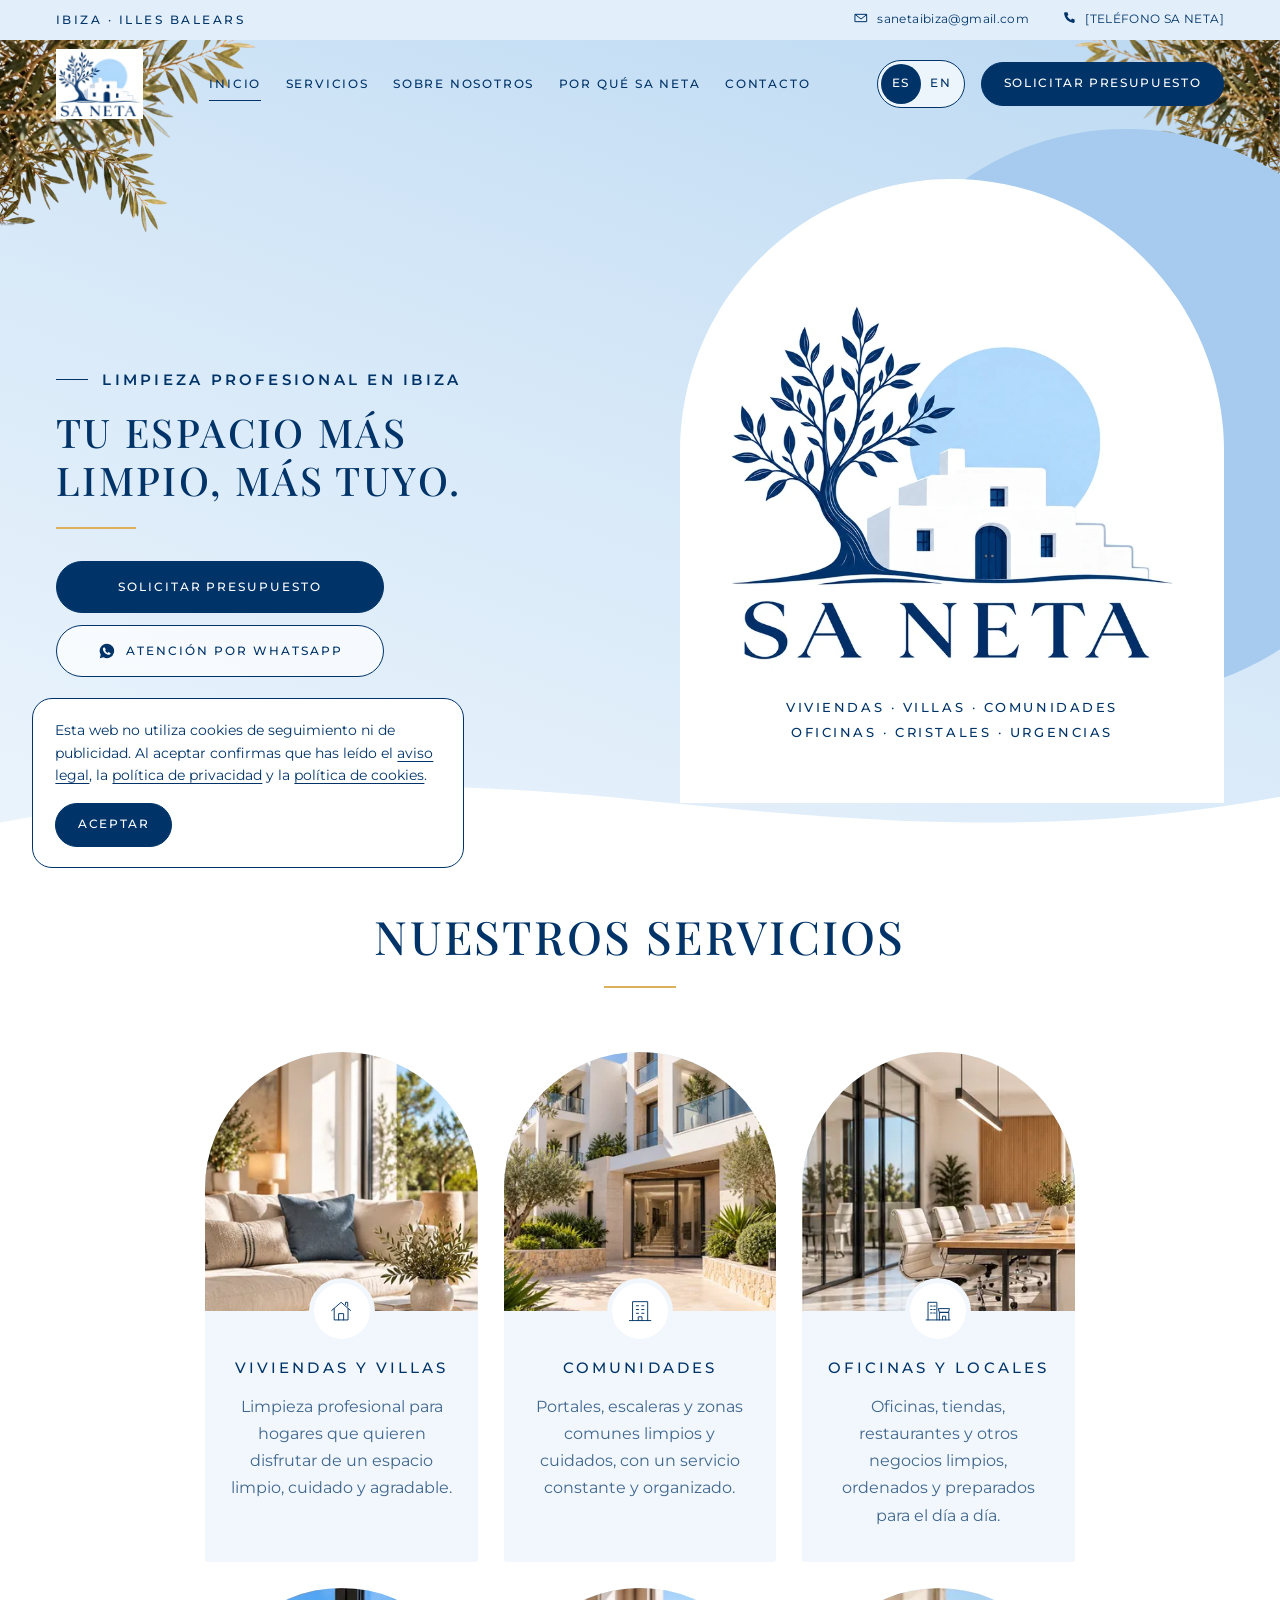
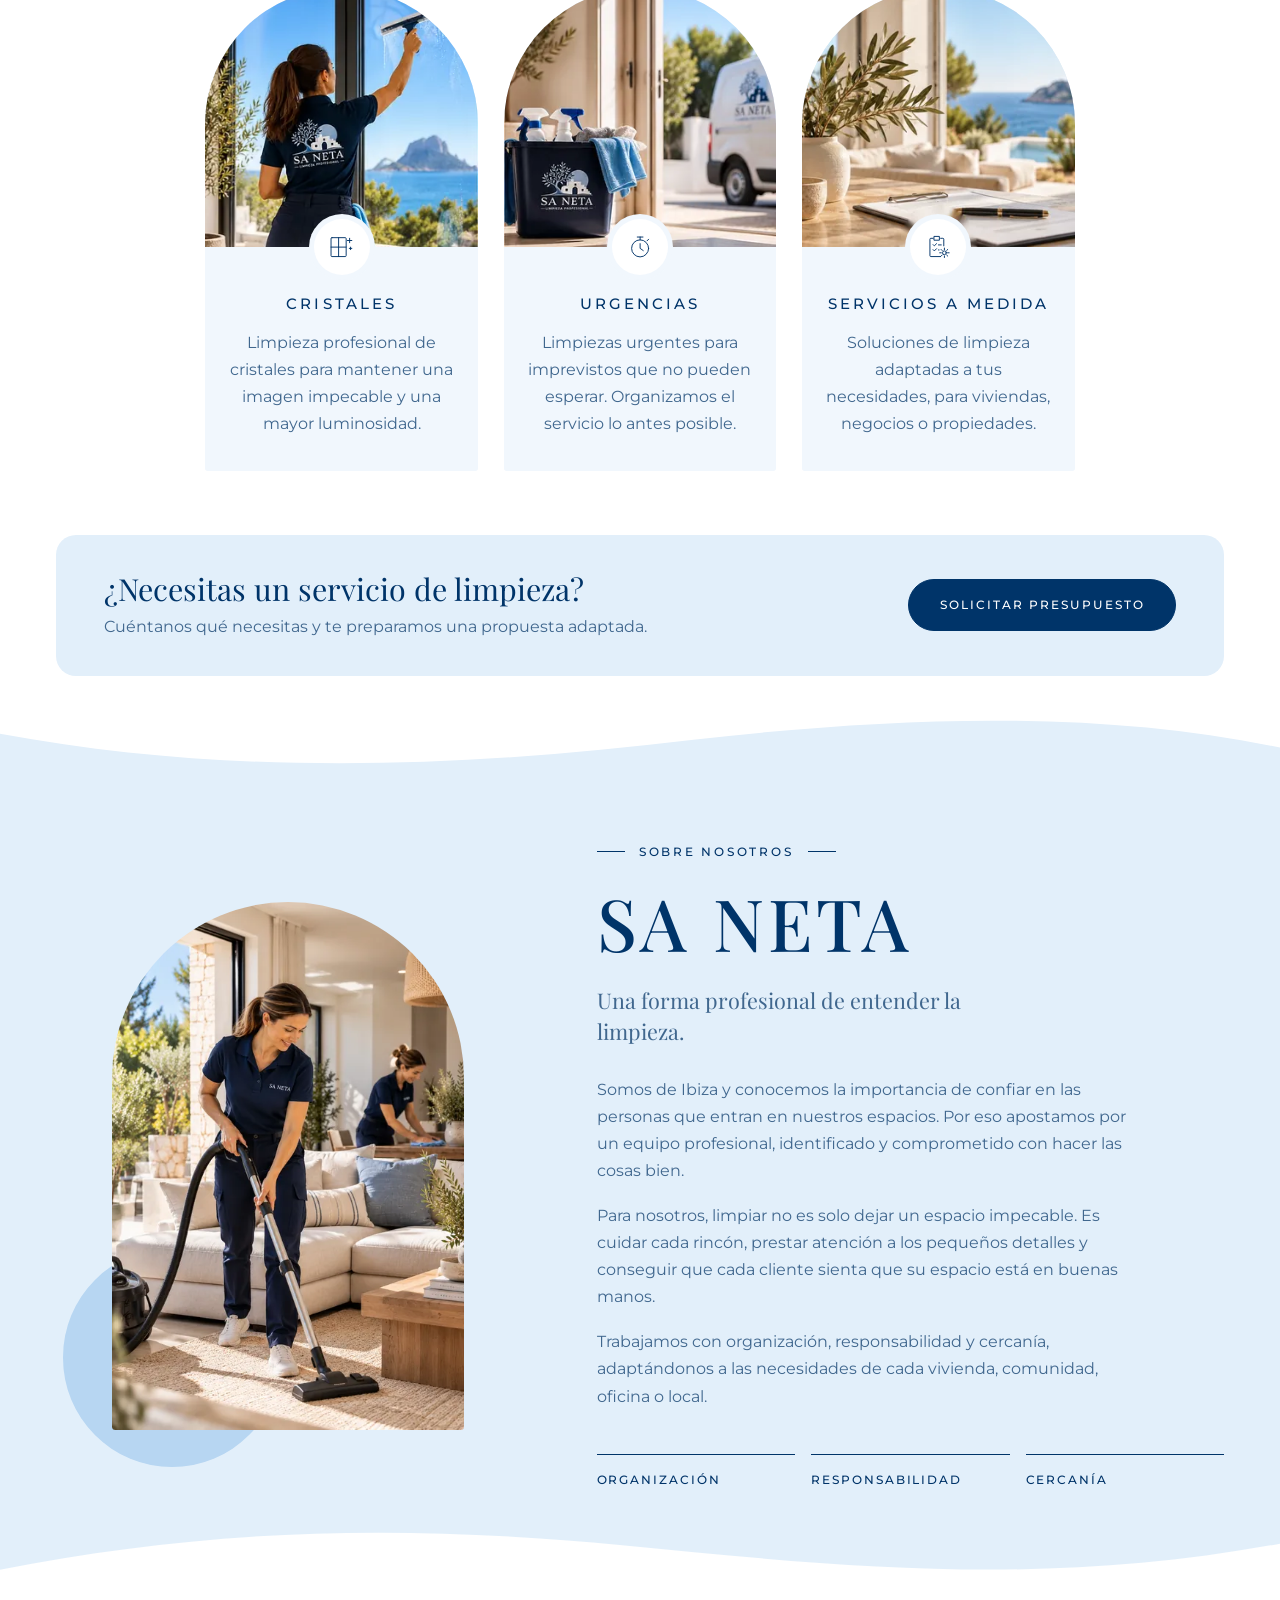
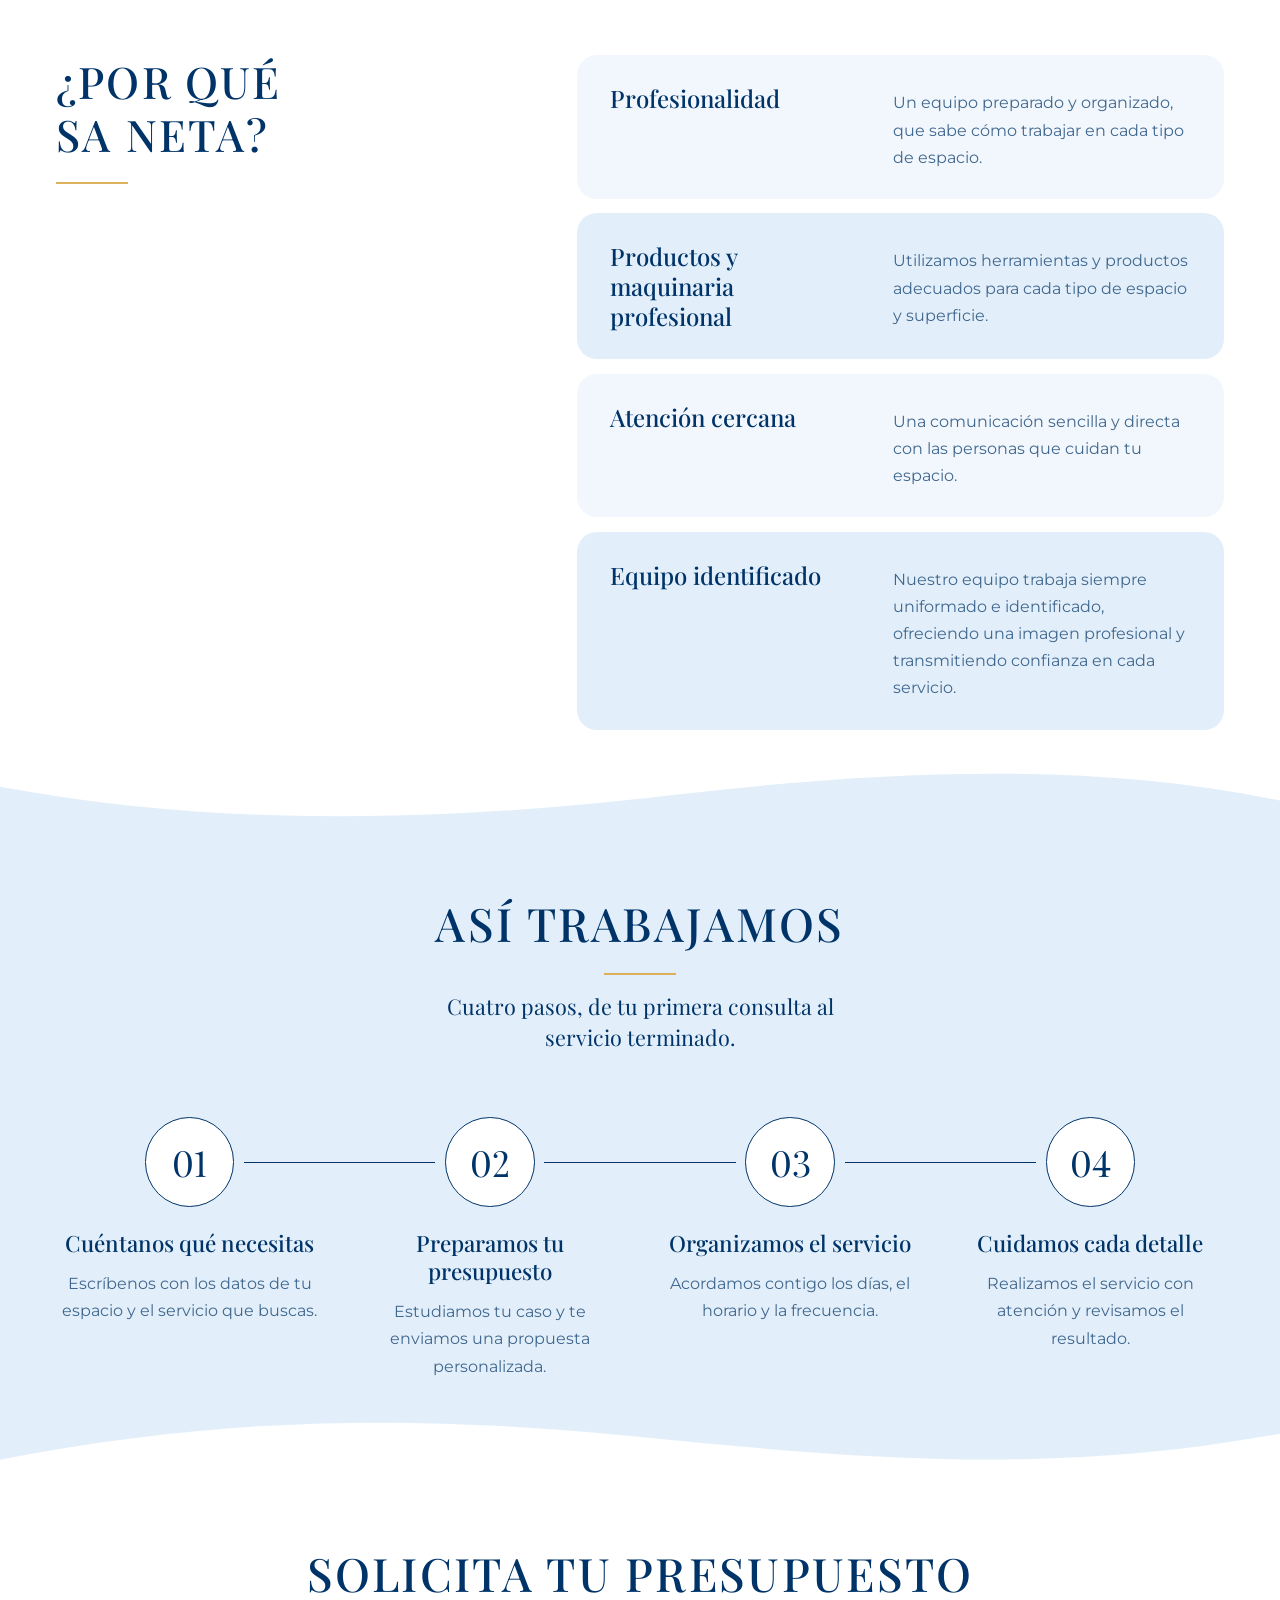
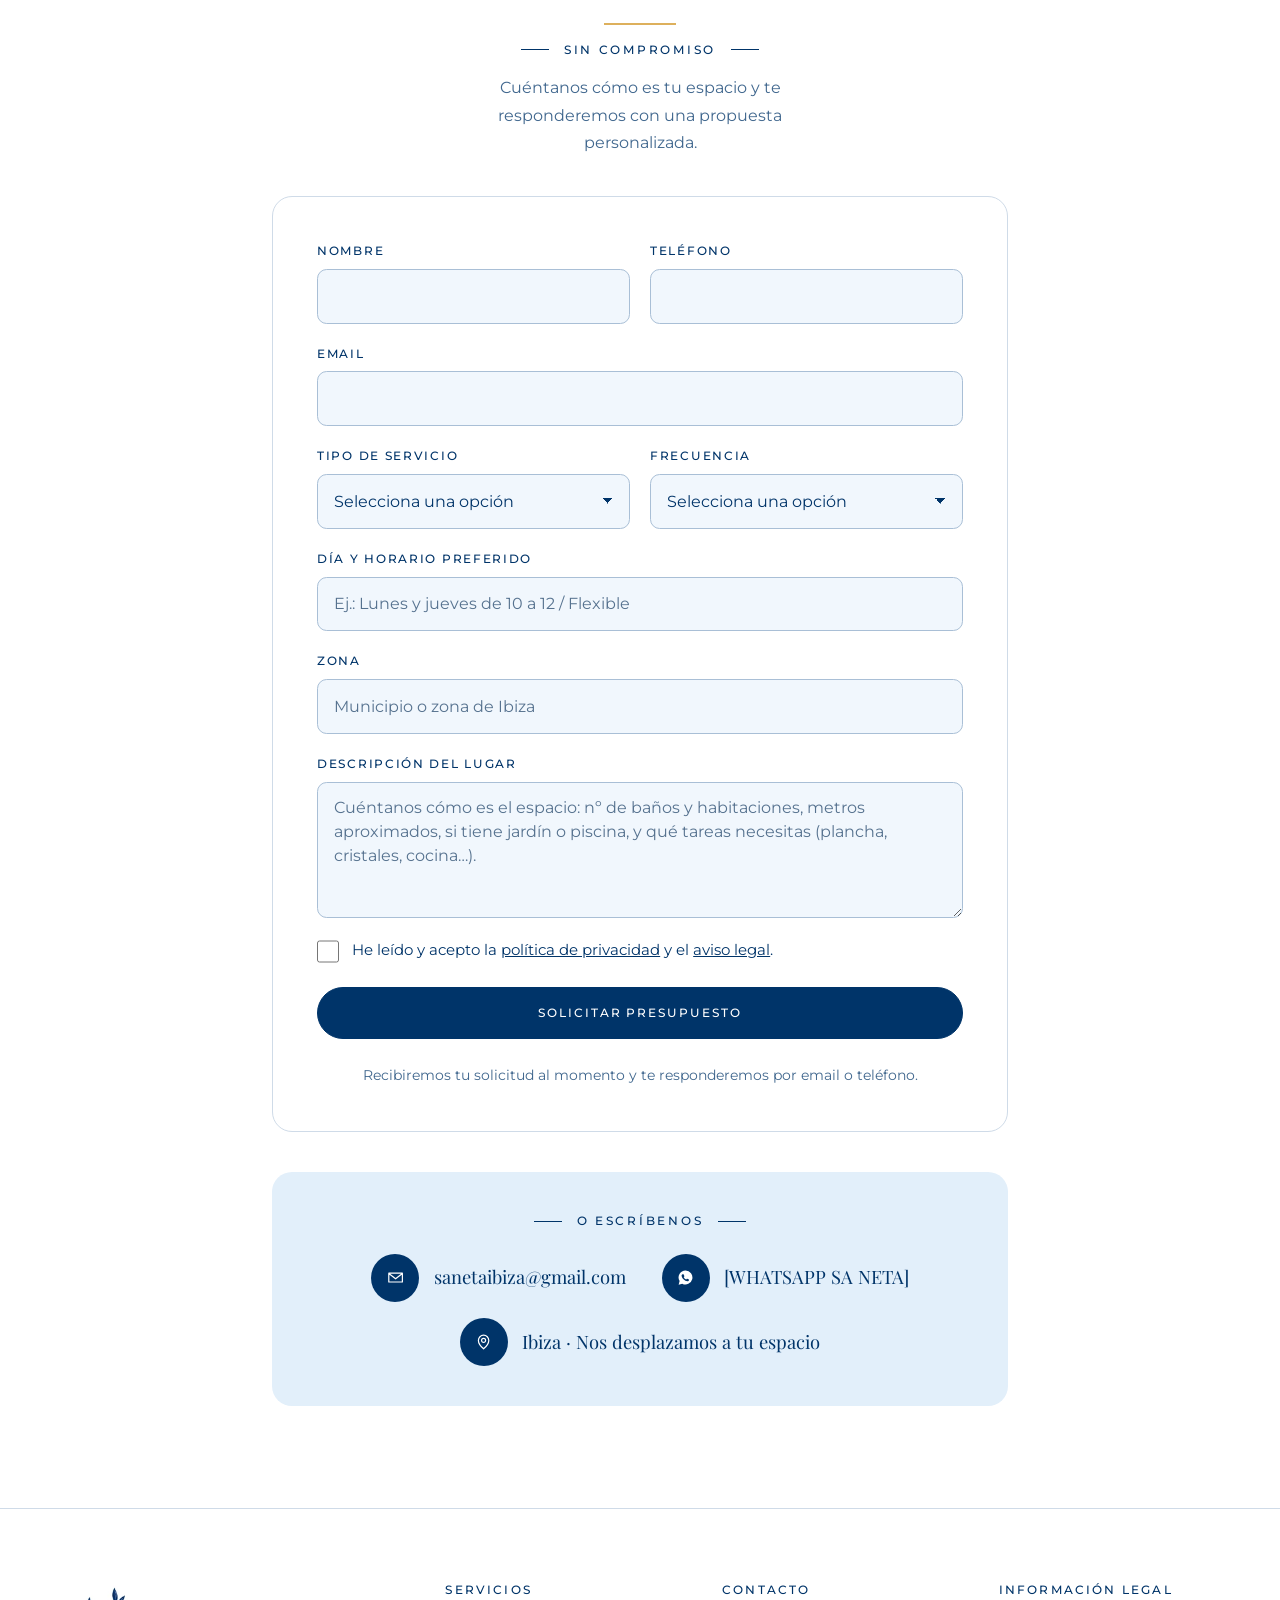
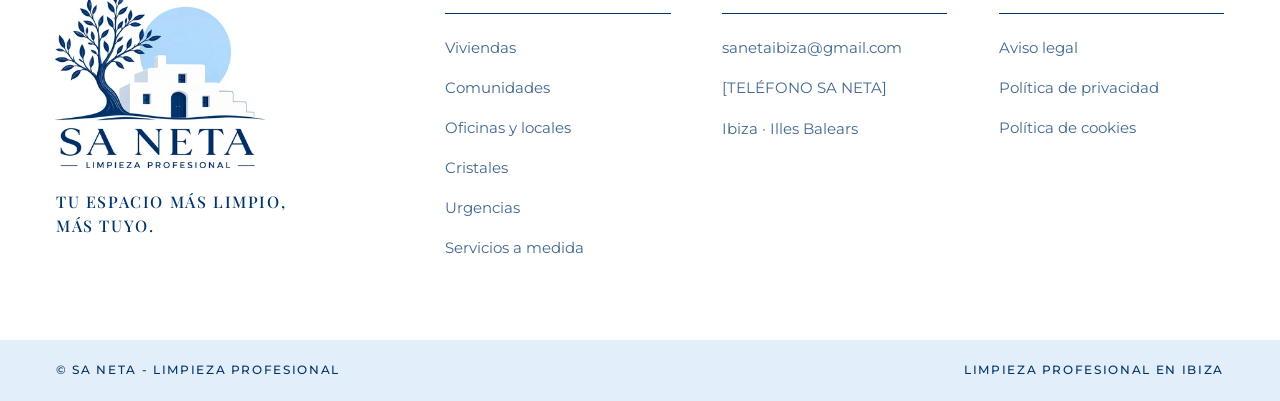
==== index.html @ 09ef23b4 "Add files via upload" ====
<!DOCTYPE html>
<html lang="es">
<head>
  <meta charset="utf-8">
  <meta name="viewport" content="width=device-width, initial-scale=1, viewport-fit=cover">

  <title>Limpieza profesional en Ibiza | SA NETA</title>
  <meta name="description" content="Empresa de limpieza profesional en Ibiza: viviendas, comunidades, oficinas, locales, cristales y limpiezas urgentes. Solicita tu presupuesto sin compromiso.">
  <meta name="theme-color" content="#ffffff">
  <meta name="geo.region" content="ES-IB">
  <meta name="geo.placename" content="Ibiza">

  <!-- DIRECCIÓN DE LA WEB: ahora es la provisional de GitHub. Al pasar a un dominio propio, sustituirla (sin barra final)
       aquí, en js/config.js (SITE_URL), en robots.txt y en sitemap.xml. -->
  <link rel="canonical" href="https://sanetaibiza.github.io/saneta/">
  <!-- Versiones por idioma (la inglesa está en la carpeta en/) -->
  <link rel="alternate" hreflang="es" href="https://sanetaibiza.github.io/saneta/">
  <link rel="alternate" hreflang="en" href="https://sanetaibiza.github.io/saneta/en/">
  <link rel="alternate" hreflang="x-default" href="https://sanetaibiza.github.io/saneta/">

  <!-- Open Graph (WhatsApp, Facebook, Instagram, LinkedIn…) -->
  <meta property="og:type" content="website">
  <meta property="og:locale" content="es_ES">
  <meta property="og:locale:alternate" content="en_GB">
  <meta property="og:site_name" content="SA NETA">
  <meta property="og:title" content="Limpieza profesional en Ibiza | SA NETA">
  <meta property="og:description" content="Limpieza de viviendas, comunidades, oficinas, locales y cristales en Ibiza, y limpiezas urgentes. Solicita tu presupuesto sin compromiso.">
  <meta property="og:url" content="https://sanetaibiza.github.io/saneta/">
  <meta property="og:image" content="https://sanetaibiza.github.io/saneta/assets/og-image.jpg">
  <meta property="og:image:width" content="1200">
  <meta property="og:image:height" content="630">
  <meta property="og:image:alt" content="Logo de SA NETA, limpieza profesional en Ibiza: casa ibicenca blanca, olivo y sol azul claro">

  <!-- Twitter / X -->
  <meta name="twitter:card" content="summary_large_image">
  <meta name="twitter:title" content="Limpieza profesional en Ibiza | SA NETA">
  <meta name="twitter:description" content="Limpieza de viviendas, comunidades, oficinas, locales y cristales en Ibiza, y limpiezas urgentes. Solicita tu presupuesto sin compromiso.">
  <meta name="twitter:image" content="https://sanetaibiza.github.io/saneta/assets/og-image.jpg">

  <!-- Favicon (derivado del logo oficial) -->
  <link rel="icon" href="favicon.ico" sizes="48x48">
  <link rel="icon" type="image/png" sizes="32x32" href="assets/favicon-32.png">
  <link rel="icon" type="image/png" sizes="192x192" href="assets/icon-192.png">
  <link rel="apple-touch-icon" href="assets/apple-touch-icon.png">
  <link rel="manifest" href="site.webmanifest">

  <!-- Carga rápida: tipografías propias e imagen de portada -->
  <link rel="preload" href="assets/fonts/montserrat-latin.woff2" as="font" type="font/woff2" crossorigin>
  <link rel="preload" href="assets/fonts/playfair-display-latin.woff2" as="font" type="font/woff2" crossorigin>
  <link rel="preload" as="image" type="image/webp" fetchpriority="high" href="assets/logo-simple-720.webp"
        imagesrcset="assets/logo-simple-360.webp 360w, assets/logo-simple-720.webp 720w" imagesizes="(max-width: 899px) 62vw, 26rem">

  <link rel="stylesheet" href="css/styles.css?v=20261102a">

  <!-- Datos estructurados (schema.org). Solo contienen información real.
       La web, el logo y el teléfono se añaden solos desde js/config.js (SITE_URL, PHONE) cuando dejan de estar entre corchetes.
       schema.org no tiene un tipo específico para empresas de limpieza: LocalBusiness es el más preciso disponible. -->
  <script type="application/ld+json" id="ld-negocio">
{
  "@context": "https://schema.org",
  "@type": "LocalBusiness",
  "name": "SA NETA",
  "alternateName": "SA NETA Limpieza Profesional",
  "slogan": "Tu espacio más limpio, más tuyo.",
  "description": "Empresa de limpieza profesional en Ibiza para viviendas, comunidades, oficinas, locales y cristales, con servicio de limpiezas urgentes.",
  "email": "sanetaibiza@gmail.com",
  "address": {
    "@type": "PostalAddress",
    "addressLocality": "Ibiza",
    "addressRegion": "Illes Balears",
    "addressCountry": "ES"
  },
  "areaServed": [
    { "@type": "AdministrativeArea", "name": "Ibiza, Illes Balears, España" },
    { "@type": "City", "name": "Eivissa" },
    { "@type": "City", "name": "Sant Antoni de Portmany" },
    { "@type": "City", "name": "Sant Josep de sa Talaia" },
    { "@type": "City", "name": "Santa Eulària des Riu" },
    { "@type": "City", "name": "Sant Joan de Labritja" }
  ],
  "hasOfferCatalog": {
    "@type": "OfferCatalog",
    "name": "Servicios de limpieza profesional en Ibiza",
    "itemListElement": [
      {
        "@type": "Offer",
        "itemOffered": {
          "@type": "Service",
          "name": "Limpieza de viviendas en Ibiza",
          "description": "Limpieza profesional para hogares que quieren disfrutar de un espacio limpio, cuidado y agradable.",
          "areaServed": "Ibiza"
        }
      },
      {
        "@type": "Offer",
        "itemOffered": {
          "@type": "Service",
          "name": "Limpieza de comunidades en Ibiza",
          "description": "Portales, escaleras y zonas comunes limpios y cuidados, con un servicio constante y organizado.",
          "areaServed": "Ibiza"
        }
      },
      {
        "@type": "Offer",
        "itemOffered": {
          "@type": "Service",
          "name": "Limpieza de oficinas y locales en Ibiza",
          "description": "Oficinas, tiendas, restaurantes y otros negocios limpios, ordenados y preparados para el día a día.",
          "areaServed": "Ibiza"
        }
      },
      {
        "@type": "Offer",
        "itemOffered": {
          "@type": "Service",
          "name": "Limpieza de cristales en Ibiza",
          "description": "Limpieza profesional de cristales para mantener una imagen impecable y una mayor luminosidad.",
          "areaServed": "Ibiza"
        }
      },
      {
        "@type": "Offer",
        "itemOffered": {
          "@type": "Service",
          "name": "Limpieza de urgencia en Ibiza",
          "description": "Limpiezas urgentes para imprevistos que no pueden esperar.",
          "areaServed": "Ibiza"
        }
      },
      {
        "@type": "Offer",
        "itemOffered": {
          "@type": "Service",
          "name": "Servicios de limpieza a medida en Ibiza",
          "description": "Soluciones de limpieza adaptadas a tus necesidades, con una propuesta personalizada para tu vivienda, negocio o propiedad.",
          "areaServed": "Ibiza"
        }
      }
    ]
  }
}
  </script>
</head>

<body>
  <a class="skip-link" href="#contenido">Saltar al contenido</a>

  <!-- ================= BARRA SUPERIOR (ordenador) ================= -->
  <div class="topbar">
    <div class="wrap topbar-inner">
      <p class="topbar-place">Ibiza · Illes Balears</p>
      <ul class="topbar-contact">
        <li><a data-link="email" href="mailto:sanetaibiza@gmail.com"><svg class="icon icon-line" viewBox="0 0 24 24" aria-hidden="true"><path d="M3.5 6.5h17v11h-17Zm0 .5 8.5 6.5 8.5-6.5"/></svg><span data-var="EMAIL">sanetaibiza@gmail.com</span></a></li>
        <li><a data-link="phone" href="#contacto"><svg class="icon" viewBox="0 0 24 24" aria-hidden="true"><path d="M6.6 3.5h3l1.5 4-2 1.6a12 12 0 0 0 5.8 5.8l1.6-2 4 1.5v3a2 2 0 0 1-2.2 2A16.5 16.5 0 0 1 4.6 5.7a2 2 0 0 1 2-2.2Z"/></svg><span data-var="PHONE">[TELÉFONO SA NETA]</span></a></li>
      </ul>
    </div>
  </div>

  <!-- ================= 1. CABECERA ================= -->
  <header class="site-header has-hero" id="cabecera">
    <div class="wrap header-inner">
      <a class="brand" href="#inicio" aria-label="SA NETA, limpieza profesional. Ir al inicio">
        <img src="assets/logo-simple-720.webp" srcset="assets/logo-simple-360.webp 360w, assets/logo-simple-720.webp 720w" sizes="(max-width: 899px) 62vw, 26rem" width="720" height="584" alt="SA NETA · Limpieza profesional">
      </a>

      <nav class="site-nav" id="menu" aria-label="Menú principal">
        <ul class="nav-list">
          <li><a href="#inicio">Inicio</a></li>
          <li><a href="#servicios">Servicios</a></li>
          <li><a href="#sobre-nosotros">Sobre nosotros</a></li>
          <li><a href="#por-que">Por qué SA NETA</a></li>
          <li><a href="#contacto">Contacto</a></li>
        </ul>
        <div class="nav-extra">
          <a class="nav-phone" data-link="phone" href="#contacto"><svg class="icon" viewBox="0 0 24 24" aria-hidden="true"><path d="M6.6 3.5h3l1.5 4-2 1.6a12 12 0 0 0 5.8 5.8l1.6-2 4 1.5v3a2 2 0 0 1-2.2 2A16.5 16.5 0 0 1 4.6 5.7a2 2 0 0 1 2-2.2Z"/></svg><span data-var="PHONE">[TELÉFONO SA NETA]</span></a>
          <a class="btn btn-primary" href="#contacto">Solicitar presupuesto</a>
        </div>
      </nav>

      <div class="header-actions">
        <!-- Cambio de idioma: la versión en inglés es la página en/index.html -->
        <div class="lang-switch" role="group" aria-label="Idioma">
          <a href="index.html" lang="es" hreflang="es" aria-current="true">ES<span class="sr-only"> · Español</span></a>
          <a href="en/index.html" lang="en" hreflang="en">EN<span class="sr-only"> · English</span></a>
        </div>
        <a class="btn btn-primary btn-small header-cta" href="#contacto">Solicitar presupuesto</a>
        <button class="menu-toggle" type="button" aria-expanded="false" aria-controls="menu">
          <span class="menu-toggle-bars" aria-hidden="true"><span></span><span></span><span></span></span>
          <span class="sr-only">Abrir menú</span>
        </button>
      </div>
    </div>
  </header>

  <main id="contenido">

    <!-- ================= 2. PORTADA ================= -->
    <section class="hero" id="inicio" aria-labelledby="hero-title">
      <!-- Ramas de olivo reales en las esquinas (fotografía tomada del flyer). Sustituir assets/img/rama-olivo.webp por la original en alta resolución. -->
      <img class="hero-branch hero-branch-left" src="assets/img/rama-olivo.webp" srcset="assets/img/rama-olivo-420.webp 420w, assets/img/rama-olivo.webp 820w" sizes="(max-width: 899px) 40vw, 24rem" width="820" height="619" alt="" aria-hidden="true" decoding="async">
      <img class="hero-branch hero-branch-right" src="assets/img/rama-olivo.webp" srcset="assets/img/rama-olivo-420.webp 420w, assets/img/rama-olivo.webp 820w" sizes="(max-width: 899px) 27vw, 17rem" width="820" height="619" alt="" aria-hidden="true" decoding="async">

      <div class="wrap hero-grid">
        <!-- Logo oficial (dibujo y nombre, sin la línea «Limpieza profesional», que va escrita debajo) sobre un bloque blanco con forma de arco.
             El logo completo, con su línea, sigue en el pie de página: assets/logo-720.webp -->
        <div class="hero-door-wrap">
          <span class="hero-sun" aria-hidden="true"></span>
          <div class="hero-door">
            <img class="hero-logo" src="assets/logo-simple-720.webp" srcset="assets/logo-simple-360.webp 360w, assets/logo-simple-720.webp 720w"
                 sizes="(max-width: 899px) 62vw, 26rem" width="720" height="584" fetchpriority="high" decoding="async"
                 alt="Logo de SA NETA: casa ibicenca blanca, olivo y sol azul claro">
            <!-- Servicios bajo el logo, en dos líneas -->
            <p class="hero-services"><span>Viviendas · Villas · Comunidades</span> <span>Oficinas · Cristales · Urgencias</span></p>
          </div>
        </div>

        <div class="hero-copy">
          <!-- Título principal: qué hacemos y dónde, y debajo el eslogan -->
          <h1 id="hero-title" class="hero-heading">
            <span class="hero-kicker">Limpieza profesional en Ibiza</span>
            <span class="hero-title" data-var="TAGLINE">Tu espacio más limpio, más tuyo.</span>
          </h1>
          <div class="actions">
            <a class="btn btn-primary" href="#contacto">Solicitar presupuesto</a>
            <!-- Sin número en js/config.js (WHATSAPP) este botón lleva al formulario; con número, abre WhatsApp. -->
            <a class="btn btn-outline" data-link="whatsapp" href="#contacto"><svg class="icon" viewBox="0 0 24 24" aria-hidden="true"><path d="M12 3.2a8.7 8.7 0 0 0-7.5 13.2L3.3 20.8l4.5-1.2A8.7 8.7 0 1 0 12 3.2Zm-3 4.6c.2 0 .4 0 .6.4l.8 1.9c.1.2 0 .4-.1.6l-.6.8c.7 1.3 1.7 2.3 3.1 3l.8-1c.2-.2.4-.2.6-.1l1.8.9c.3.1.4.3.3.6-.2 1-1 1.7-2 1.7-3.4-.1-7.2-3.7-7.3-7.1 0-.9.7-1.7 1.7-1.7Z"/></svg><span>Atención por WhatsApp</span></a>
          </div>
        </div>
      </div>
    </section>

    <!-- ================= 3. SERVICIOS ================= -->
    <section class="section section-white" id="servicios" aria-labelledby="servicios-title">
      <svg class="wave wave-white" viewBox="0 0 1440 100" preserveAspectRatio="none" aria-hidden="true"><path d="M0,70 C220,20 430,8 700,38 C960,68 1180,92 1440,36 L1440,101 L0,101 Z"/></svg>
      <div class="wrap">
        <header class="section-head" data-reveal>
          <h2 id="servicios-title">Nuestros servicios</h2>
        </header>

        <!-- FOTOS DE SERVICIOS: assets/img/servicio-….webp (800 × 760 px) y su versión pequeña …-480.webp (480 px de ancho).
             Para cambiar una foto, sustituir los dos archivos con el mismo nombre. -->
        <div class="services">
          <article class="service" data-reveal>
            <div class="service-top">
              <img class="service-photo" src="assets/img/servicio-viviendas.webp"
                   srcset="assets/img/servicio-viviendas-320.webp 320w, assets/img/servicio-viviendas-480.webp 480w, assets/img/servicio-viviendas.webp 800w"
                   sizes="(min-width: 1020px) 18rem, (min-width: 560px) 46vw, 92vw"
                   width="800" height="762" loading="lazy" decoding="async"
                   alt="Salón luminoso de una vivienda mediterránea, limpio y ordenado">
              <span class="service-icon" aria-hidden="true"><svg viewBox="0 0 48 48"><path d="M9 23 24 10l15 13M13 20v18h22V20M20 38V28h8v10M31 13.5V10h3.5v6.5"/></svg></span>
            </div>
            <h3><span class="sr-only">Limpieza de </span>Viviendas y villas</h3>
            <p>Limpieza profesional para hogares que quieren disfrutar de un espacio limpio, cuidado y agradable.</p>
          </article>
          <article class="service" data-reveal>
            <div class="service-top">
              <img class="service-photo" src="assets/img/servicio-comunidades.webp"
                   srcset="assets/img/servicio-comunidades-320.webp 320w, assets/img/servicio-comunidades-480.webp 480w, assets/img/servicio-comunidades.webp 800w"
                   sizes="(min-width: 1020px) 18rem, (min-width: 560px) 46vw, 92vw"
                   width="800" height="760" loading="lazy" decoding="async"
                   alt="Entrada de un edificio de viviendas blanco, con terrazas, olivos y zonas comunes cuidadas">
              <span class="service-icon" aria-hidden="true"><svg viewBox="0 0 48 48"><path d="M12 39V9h24v30M7 39h34M18 15.500h3.500M26.500 15.500H30M18 21.500h3.500M26.500 21.500H30M18 27.500h3.500M26.500 27.500H30M21 39v-6h6v6"/></svg></span>
            </div>
            <h3><span class="sr-only">Limpieza de </span>Comunidades</h3>
            <p>Portales, escaleras y zonas comunes limpios y cuidados, con un servicio constante y organizado.</p>
          </article>
          <article class="service" data-reveal>
            <div class="service-top">
              <img class="service-photo" src="assets/img/servicio-oficinas-locales.webp"
                   srcset="assets/img/servicio-oficinas-locales-320.webp 320w, assets/img/servicio-oficinas-locales-480.webp 480w, assets/img/servicio-oficinas-locales.webp 800w"
                   sizes="(min-width: 1020px) 18rem, (min-width: 560px) 46vw, 92vw"
                   width="800" height="760" loading="lazy" decoding="async" 
                   alt="Oficina moderna y luminosa, limpia y ordenada">
              <span class="service-icon" aria-hidden="true"><svg viewBox="0 0 48 48"><path d="M8 38V10h14v28M12 16h2.5M17 16h2.5M12 21.5h2.5M17 21.5h2.5M12 27h2.5M17 27h2.5M26 38V26h15v12M25 20h17l-1.5 6h-14ZM31 38v-6h5v6M5 38h38"/></svg></span>
            </div>
            <h3><span class="sr-only">Limpieza de </span>Oficinas y locales</h3>
            <p>Oficinas, tiendas, restaurantes y otros negocios limpios, ordenados y preparados para el día a día.</p>
          </article>
          <article class="service" data-reveal>
            <div class="service-top">
              <img class="service-photo" src="assets/img/servicio-cristales.webp"
                   srcset="assets/img/servicio-cristales-320.webp 320w, assets/img/servicio-cristales-480.webp 480w, assets/img/servicio-cristales.webp 800w"
                   sizes="(min-width: 1020px) 18rem, (min-width: 560px) 46vw, 92vw"
                   width="800" height="760" loading="lazy" decoding="async" style="object-position: 50% 0"
                   alt="Profesional de SA NETA, de espaldas, limpiando una cristalera con vistas al mar">
              <span class="service-icon" aria-hidden="true"><svg viewBox="0 0 48 48"><rect x="8" y="9" width="24" height="30" rx="1.5"/><path d="M20 9v30M8 24h24M37.5 10v7M34 13.5h7M39 24v4M37 26h4"/></svg></span>
            </div>
            <h3><span class="sr-only">Limpieza de </span>Cristales</h3>
            <p>Limpieza profesional de cristales para mantener una imagen impecable y una mayor luminosidad.</p>
          </article>
          <article class="service" data-reveal>
            <div class="service-top">
              <img class="service-photo" src="assets/img/servicio-urgencias.webp"
                   srcset="assets/img/servicio-urgencias-320.webp 320w, assets/img/servicio-urgencias-480.webp 480w, assets/img/servicio-urgencias.webp 800w"
                   sizes="(min-width: 1020px) 18rem, (min-width: 560px) 46vw, 92vw"
                   width="800" height="760" loading="lazy" decoding="async" style="object-position: 50% 100%"
                   alt="Material de limpieza de SA NETA preparado en la entrada, con la furgoneta al fondo">
              <span class="service-icon" aria-hidden="true"><svg viewBox="0 0 48 48"><circle cx="24" cy="26" r="13.5"/><path d="M24 18.5V26l5 3.5M19.5 8h9M24 8v4.5M35 14l2.5-2.5"/></svg></span>
            </div>
            <h3><span class="sr-only">Limpieza de </span>Urgencias</h3>
            <p>Limpiezas urgentes para imprevistos que no pueden esperar. Organizamos el servicio lo antes posible.</p>
          </article>
          <article class="service" data-reveal>
            <div class="service-top">
              <img class="service-photo" src="assets/img/servicio-a-medida.webp"
                   srcset="assets/img/servicio-a-medida-320.webp 320w, assets/img/servicio-a-medida-480.webp 480w, assets/img/servicio-a-medida.webp 800w"
                   sizes="(min-width: 1020px) 18rem, (min-width: 560px) 46vw, 92vw"
                   width="800" height="760" loading="lazy" decoding="async"
                   alt="Mesa con una carpeta de propuesta y un bolígrafo junto a una rama de olivo, con vistas al mar">
              <span class="service-icon" aria-hidden="true"><svg viewBox="0 0 48 48"><path d="M28 39H12.5a1.5 1.5 0 0 1-1.5-1.5v-26A1.5 1.5 0 0 1 12.5 10H16M28 10h3.5a1.5 1.5 0 0 1 1.5 1.5V22M18 7h8v6h-8zM16 20l2 2 3.5-3.5M24.5 20.5H29M16 28l2 2 3.5-3.5M24.5 28.5h1"/><circle cx="34" cy="33" r="3"/><path d="M34 25.5v2.5M34 38v2.5M26.5 33H29M39 33h2.5M28.7 27.7l1.8 1.8M37.5 36.5l1.8 1.8M28.7 38.3l1.8-1.8M37.5 29.5l1.8-1.8"/></svg></span>
            </div>
            <h3>Servicios a medida</h3>
            <p>Soluciones de limpieza adaptadas a tus necesidades, para viviendas, negocios o propiedades.</p>
          </article>
        </div>

        <!-- Llamada a presupuesto, una sola vez, después de los servicios -->
        <aside class="cta-band" data-reveal aria-labelledby="cta-title">
          <div class="cta-band-text">
            <p class="cta-band-title" id="cta-title">¿Necesitas un servicio de limpieza?</p>
            <p>Cuéntanos qué necesitas y te preparamos una propuesta adaptada.</p>
          </div>
          <a class="btn btn-primary" href="#contacto">Solicitar presupuesto</a>
        </aside>
      </div>
    </section>

    <!-- ================= 4. SOBRE SA NETA ================= -->
    <section class="section section-sky" id="sobre-nosotros" aria-labelledby="sobre-title">
      <svg class="wave wave-sky" viewBox="0 0 1440 100" preserveAspectRatio="none" aria-hidden="true"><path d="M0,40 C260,96 520,84 780,48 C1020,16 1240,10 1440,58 L1440,101 L0,101 Z"/></svg>
      <div class="wrap about">
        <!-- Fotografía del equipo: assets/img/equipo.webp (800 × 1200) y equipo-480.webp (480 × 720). -->
        <div class="about-visual" data-reveal>
          <span class="about-disc" aria-hidden="true"></span>
          <figure class="about-photo">
            <img src="assets/img/equipo.webp" srcset="assets/img/equipo-480.webp 480w, assets/img/equipo.webp 800w"
                 sizes="(min-width: 860px) 22rem, 70vw" width="800" height="1200" loading="lazy" decoding="async"
                 alt="Dos profesionales de SA NETA, con uniforme azul marino, limpiando el salón de una vivienda">
          </figure>
        </div>
        <div class="about-copy" data-reveal>
          <p class="eyebrow">Sobre nosotros</p>
          <h2 id="sobre-title">SA NETA</h2>
          <p class="section-sub">Una forma profesional de entender la limpieza.</p>
          <div class="prose">
            <p>Somos de Ibiza y conocemos la importancia de confiar en las personas que entran en nuestros espacios. Por eso apostamos por un equipo profesional, identificado y comprometido con hacer las cosas bien.</p>
            <p>Para nosotros, limpiar no es solo dejar un espacio impecable. Es cuidar cada rincón, prestar atención a los pequeños detalles y conseguir que cada cliente sienta que su espacio está en buenas manos.</p>
            <p>Trabajamos con organización, responsabilidad y cercanía, adaptándonos a las necesidades de cada vivienda, comunidad, oficina o local.</p>
          </div>
          <ul class="pillars" aria-label="Nuestra forma de trabajar">
            <li>Organización</li>
            <li>Responsabilidad</li>
            <li>Cercanía</li>
          </ul>
        </div>
      </div>
    </section>

    <!-- ================= 5. POR QUÉ SA NETA ================= -->
    <section class="section section-white why" id="por-que" aria-labelledby="porque-title">
      <svg class="wave wave-white" viewBox="0 0 1440 100" preserveAspectRatio="none" aria-hidden="true"><path d="M0,70 C220,20 430,8 700,38 C960,68 1180,92 1440,36 L1440,101 L0,101 Z"/></svg>
      <div class="wrap why-grid">
        <div class="why-intro" data-reveal>
          <h2 id="porque-title">¿Por qué SA NETA?</h2>
        </div>
        <ul class="reasons">
            <li class="reason" data-reveal>
              <h3>Profesionalidad</h3>
              <p>Un equipo preparado y organizado, que sabe cómo trabajar en cada tipo de espacio.</p>
            </li>
            <li class="reason" data-reveal>
              <h3>Productos y maquinaria profesional</h3>
              <p>Utilizamos herramientas y productos adecuados para cada tipo de espacio y superficie.</p>
            </li>
            <li class="reason" data-reveal>
              <h3>Atención cercana</h3>
              <p>Una comunicación sencilla y directa con las personas que cuidan tu espacio.</p>
            </li>
            <li class="reason" data-reveal>
              <h3>Equipo identificado</h3>
              <p>Nuestro equipo trabaja siempre uniformado e identificado, ofreciendo una imagen profesional y transmitiendo confianza en cada servicio.</p>
            </li>
        </ul>
      </div>
    </section>

    <!-- ================= 6. ASÍ TRABAJAMOS ================= -->
    <section class="section section-sky" id="como-trabajamos" aria-labelledby="proceso-title">
      <svg class="wave wave-sky" viewBox="0 0 1440 100" preserveAspectRatio="none" aria-hidden="true"><path d="M0,40 C260,96 520,84 780,48 C1020,16 1240,10 1440,58 L1440,101 L0,101 Z"/></svg>
      <div class="wrap">
        <header class="section-head" data-reveal>
          <h2 id="proceso-title">Así trabajamos</h2>
          <p class="section-sub">Cuatro pasos, de tu primera consulta al servicio terminado.</p>
        </header>

        <ol class="steps">
          <li class="step" data-reveal>
            <span class="step-num" aria-hidden="true">01</span>
            <h3>Cuéntanos qué necesitas</h3>
            <p>Escríbenos con los datos de tu espacio y el servicio que buscas.</p>
          </li>
          <li class="step" data-reveal>
            <span class="step-num" aria-hidden="true">02</span>
            <h3>Preparamos tu presupuesto</h3>
            <p>Estudiamos tu caso y te enviamos una propuesta personalizada.</p>
          </li>
          <li class="step" data-reveal>
            <span class="step-num" aria-hidden="true">03</span>
            <h3>Organizamos el servicio</h3>
            <p>Acordamos contigo los días, el horario y la frecuencia.</p>
          </li>
          <li class="step" data-reveal>
            <span class="step-num" aria-hidden="true">04</span>
            <h3>Cuidamos cada detalle</h3>
            <p>Realizamos el servicio con atención y revisamos el resultado.</p>
          </li>
          </ol>
      </div>
    </section>

    <!-- ================= 7. GALERÍA ================= -->
    <!-- Oculta (hidden) mientras solo haya ilustraciones provisionales. Se muestra con SHOW_GALLERY = true en js/config.js. -->
    <section class="section section-white" id="galeria" aria-labelledby="galeria-title" hidden>
      <div class="wrap">
        <header class="section-head" data-reveal>
          <h2 id="galeria-title">Espacios cuidados</h2>
          <p class="section-sub">Espacios luminosos, ordenados y cuidados.</p>
        </header>

        <!-- GALERÍA: sustituir galeria-1.webp … galeria-6.webp por fotografías reales (horizontales, 1200 × 900 px aprox.) -->
        <div class="gallery" data-reveal>
          <figure class="gallery-item gallery-item-large">
            <img src="assets/img/galeria-1.webp" width="1400" height="1050" loading="lazy" decoding="async"
                 alt="Casa ibicenca blanca con puerta azul, olivo y el mar al fondo">
          </figure>
          <figure class="gallery-item">
            <img src="assets/img/galeria-2.webp" width="1200" height="900" loading="lazy" decoding="async"
                 alt="Interior luminoso y ordenado de una vivienda mediterránea">
          </figure>
          <figure class="gallery-item">
            <img src="assets/img/galeria-3.webp" width="1200" height="900" loading="lazy" decoding="async"
                 alt="Oficina limpia y despejada con luz natural">
          </figure>
          <figure class="gallery-item">
            <img src="assets/img/galeria-4.webp" width="1200" height="900" loading="lazy" decoding="async"
                 alt="Zona común de una comunidad con arcos blancos y escalones limpios">
          </figure>
          <figure class="gallery-item">
            <img src="assets/img/galeria-5.webp" width="1200" height="900" loading="lazy" decoding="async"
                 alt="Cristalera transparente y sin marcas con vistas al mar">
          </figure>
          <figure class="gallery-item">
            <img src="assets/img/galeria-6.webp" width="1200" height="900" loading="lazy" decoding="async"
                 alt="Detalle de limpieza y orden: toallas dobladas y jarrón con ramas de olivo">
          </figure>
        </div>
      </div>
    </section>

    <!-- ================= 8. OPINIONES ================= -->
    <!-- Oculta (hidden) hasta que haya opiniones reales en js/config.js (TESTIMONIALS). Entonces se muestra sola.
         No escribir opiniones que no sean reales. -->
    <section class="section section-white" id="opiniones" aria-labelledby="opiniones-title" hidden>
      <svg class="wave wave-white" viewBox="0 0 1440 100" preserveAspectRatio="none" aria-hidden="true"><path d="M0,70 C220,20 430,8 700,38 C960,68 1180,92 1440,36 L1440,101 L0,101 Z"/></svg>
      <div class="wrap">
        <header class="section-head" data-reveal>
          <h2 id="opiniones-title">Lo que dicen nuestros clientes</h2>
        </header>

        <div class="testimonials" id="testimonials-list" data-reveal></div>
      </div>
    </section>

    <!-- ================= 9. CONTACTO / FORMULARIO ================= -->
    <section class="section section-white contact-section" id="contacto" aria-labelledby="contacto-title">
      <svg class="wave wave-white" viewBox="0 0 1440 100" preserveAspectRatio="none" aria-hidden="true"><path d="M0,70 C220,20 430,8 700,38 C960,68 1180,92 1440,36 L1440,101 L0,101 Z"/></svg>
      <div class="wrap contact">
        <header class="section-head contact-head" data-reveal>
          <h2 id="contacto-title">Solicita tu presupuesto</h2>
          <p class="eyebrow">Sin compromiso</p>
          <p class="contact-text">Cuéntanos cómo es tu espacio y te responderemos con una propuesta personalizada.</p>
        </header>

        <!-- FORMULARIO DE PRESUPUESTO
             El envío se configura en js/config.js → FORM_ENDPOINT (servicio FormSubmit, que lo reenvía a sanetaibiza@gmail.com).
             Si se deja vacío, abre el correo del visitante con la solicitud redactada. -->
        <form class="quote-form" id="quote-form" novalidate data-reveal aria-labelledby="contacto-title">
          <div class="form-grid">
            <div class="field">
              <label for="f-nombre">Nombre</label>
              <input id="f-nombre" name="nombre" type="text" autocomplete="name" required>
            </div>
            <div class="field">
              <label for="f-telefono">Teléfono</label>
              <input id="f-telefono" name="telefono" type="tel" inputmode="tel" autocomplete="tel" required>
            </div>
            <div class="field field-wide">
              <label for="f-email">Email</label>
              <input id="f-email" name="email" type="email" inputmode="email" autocomplete="email" required>
            </div>
            <div class="field">
              <label for="f-servicio">Tipo de servicio</label>
              <select id="f-servicio" name="tipo_servicio" required>
                <option value="" selected disabled>Selecciona una opción</option>
                <option>Viviendas</option>
                <option>Villas</option>
                <option>Comunidades</option>
                <option>Oficinas y locales</option>
                <option>Cristales</option>
                <option>Urgencias</option>
                <option>Servicios a medida</option>
              </select>
            </div>
            <div class="field">
              <label for="f-frecuencia">Frecuencia</label>
              <select id="f-frecuencia" name="frecuencia" required>
                <option value="" selected disabled>Selecciona una opción</option>
                <option>Puntual</option>
                <option>Semanal</option>
                <option>Quincenal</option>
                <option>Mensual</option>
                <option>Otra</option>
              </select>
            </div>
            <!-- Preferencia del cliente, en texto libre. No reserva ni confirma nada: SA NETA confirma después la disponibilidad. -->
            <div class="field field-wide">
              <label for="f-horario">Día y horario preferido</label>
              <input id="f-horario" name="horario" type="text" autocomplete="off"
                     placeholder="Ej.: Lunes y jueves de 10 a 12 / Flexible">
            </div>
            <div class="field field-wide">
              <label for="f-zona">Zona</label>
              <input id="f-zona" name="zona" type="text" list="zonas" autocomplete="address-level2" placeholder="Municipio o zona de Ibiza" required>
              <datalist id="zonas">
                <option value="Eivissa"></option>
                <option value="Sant Antoni de Portmany"></option>
                <option value="Sant Josep de sa Talaia"></option>
                <option value="Santa Eulària des Riu"></option>
                <option value="Sant Joan de Labritja"></option>
              </datalist>
            </div>
            <div class="field field-wide">
              <label for="f-mensaje">Descripción del lugar</label>
              <textarea id="f-mensaje" name="mensaje" rows="4" required placeholder="Cuéntanos cómo es el espacio: nº de baños y habitaciones, metros aproximados, si tiene jardín o piscina, y qué tareas necesitas (plancha, cristales, cocina…)."></textarea>
            </div>
            <!-- Campo trampa contra envíos automáticos: debe quedar vacío y oculto. -->
            <div class="field-trap" aria-hidden="true">
              <label for="f-web">No rellenar este campo</label>
              <input id="f-web" name="web" type="text" tabindex="-1" autocomplete="off">
            </div>
            <div class="field field-wide field-check">
              <input id="f-privacidad" name="privacidad" type="checkbox" required>
              <label for="f-privacidad">He leído y acepto la <a href="politica-privacidad.html">política de privacidad</a> y el <a href="aviso-legal.html">aviso legal</a>.</label>
            </div>
          </div>

          <p class="form-status" id="form-status" role="status" aria-live="polite" hidden></p>

          <button class="btn btn-primary btn-block" type="submit">Solicitar presupuesto</button>
          <p class="form-note" id="form-note">Recibiremos tu solicitud al momento y te responderemos por email o teléfono.</p>
        </form>

        <!-- Mensaje de agradecimiento: sustituye al formulario cuando la solicitud se ha enviado -->
        <div class="form-thanks" id="form-thanks" role="status" tabindex="-1" hidden>
          <h3>¡Gracias por contactar con Sa Neta!</h3>
          <p>Hemos recibido tu solicitud correctamente.</p>
          <p>Nos pondremos en contacto contigo lo antes posible para preparar un presupuesto adaptado a tus necesidades.</p>
        </div>

        <!-- Datos de contacto, debajo del formulario -->
        <div class="contact-info" data-reveal>
          <p class="eyebrow">O escríbenos</p>
          <ul class="contact-list">
            <li>
              <span class="contact-icon" aria-hidden="true"><svg class="icon icon-line" viewBox="0 0 24 24" aria-hidden="true"><path d="M3.5 6.5h17v11h-17Zm0 .5 8.5 6.5 8.5-6.5"/></svg></span>
              <a data-link="email" href="mailto:sanetaibiza@gmail.com"><span data-var="EMAIL">sanetaibiza@gmail.com</span></a>
            </li>
            <li>
              <span class="contact-icon" aria-hidden="true"><svg class="icon" viewBox="0 0 24 24" aria-hidden="true"><path d="M12 3.2a8.7 8.7 0 0 0-7.5 13.2L3.3 20.8l4.5-1.2A8.7 8.7 0 1 0 12 3.2Zm-3 4.6c.2 0 .4 0 .6.4l.8 1.9c.1.2 0 .4-.1.6l-.6.8c.7 1.3 1.7 2.3 3.1 3l.8-1c.2-.2.4-.2.6-.1l1.8.9c.3.1.4.3.3.6-.2 1-1 1.7-2 1.7-3.4-.1-7.2-3.7-7.3-7.1 0-.9.7-1.7 1.7-1.7Z"/></svg></span>
              <a data-link="whatsapp" href="#contacto"><span class="sr-only">WhatsApp: </span><span data-var="WHATSAPP">[WHATSAPP SA NETA]</span></a>
            </li>
            <li>
              <span class="contact-icon" aria-hidden="true"><svg class="icon icon-line" viewBox="0 0 24 24" aria-hidden="true"><path d="M12 21s6.5-5.6 6.5-10.5a6.5 6.5 0 0 0-13 0C5.5 15.400 12 21 12 21Zm0-8a2.5 2.5 0 1 0 0-5 2.5 2.5 0 0 0 0 5Z"/></svg></span>
              <span>Ibiza · Nos desplazamos a tu espacio</span>
            </li>
          </ul>
        </div>
      </div>
    </section>
  </main>

  <!-- ================= 10. PIE ================= -->
  <footer class="site-footer">
    <div class="wrap footer-grid">
      <div class="footer-brand">
        <img class="footer-logo" src="assets/logo-360.webp" srcset="assets/logo-360.webp 360w, assets/logo-720.webp 720w" sizes="14rem" width="720" height="625" loading="lazy" decoding="async" alt="SA NETA · Limpieza profesional">
        <p class="footer-tagline" data-var="TAGLINE">Tu espacio más limpio, más tuyo.</p>
      </div>

      <div class="footer-col">
        <h2 class="footer-title">Servicios</h2>
        <ul>
          <li><a href="#servicios">Viviendas</a></li>
          <li><a href="#servicios">Comunidades</a></li>
          <li><a href="#servicios">Oficinas y locales</a></li>
          <li><a href="#servicios">Cristales</a></li>
          <li><a href="#servicios">Urgencias</a></li>
          <li><a href="#servicios">Servicios a medida</a></li>
        </ul>
      </div>

      <div class="footer-col">
        <h2 class="footer-title">Contacto</h2>
        <ul>
          <li><a data-link="email" href="mailto:sanetaibiza@gmail.com"><span data-var="EMAIL">sanetaibiza@gmail.com</span></a></li>
          <li><a data-link="phone" href="#contacto"><span data-var="PHONE">[TELÉFONO SA NETA]</span></a></li>
          <li>Ibiza · Illes Balears</li>
        </ul>
      </div>

      <div class="footer-col">
        <h2 class="footer-title">Información legal</h2>
        <ul>
          <li><a href="aviso-legal.html">Aviso legal</a></li>
          <li><a href="politica-privacidad.html">Política de privacidad</a></li>
          <li><a href="politica-cookies.html">Política de cookies</a></li>
        </ul>
      </div>
    </div>
    <div class="footer-bottom">
      <div class="wrap footer-bottom-inner">
        <p>© <span data-var="COMPANY_NAME">SA NETA</span> - <span data-var="COMPANY_SUBTITLE">LIMPIEZA PROFESIONAL</span></p>
        <p>Limpieza profesional en Ibiza</p>
      </div>
    </div>
  </footer>

  <!-- WhatsApp: los botones se ven, pero mientras no haya número en js/config.js (WHATSAPP)
       no abren WhatsApp: llevan al formulario de contacto. -->
  <div class="float-actions">
    <a class="wa-float" data-link="whatsapp" href="#contacto">
      <svg class="icon" viewBox="0 0 24 24" aria-hidden="true"><path d="M12 3.2a8.7 8.7 0 0 0-7.5 13.2L3.3 20.8l4.5-1.2A8.7 8.7 0 1 0 12 3.2Zm-3 4.6c.2 0 .4 0 .6.4l.8 1.9c.1.2 0 .4-.1.6l-.6.8c.7 1.3 1.7 2.3 3.1 3l.8-1c.2-.2.4-.2.6-.1l1.8.9c.3.1.4.3.3.6-.2 1-1 1.7-2 1.7-3.4-.1-7.2-3.7-7.3-7.1 0-.9.7-1.7 1.7-1.7Z"/></svg>
      <span>Atención por WhatsApp</span>
    </a>
  </div>

  <!-- Barra inferior fija (móvil) -->
  <nav class="mobile-bar" aria-label="Contacto rápido">
    <a data-link="phone" href="#contacto"><svg class="icon" viewBox="0 0 24 24" aria-hidden="true"><path d="M6.6 3.5h3l1.5 4-2 1.6a12 12 0 0 0 5.8 5.8l1.6-2 4 1.5v3a2 2 0 0 1-2.2 2A16.5 16.5 0 0 1 4.6 5.7a2 2 0 0 1 2-2.2Z"/></svg><span>Llamar</span></a>
    <a data-link="whatsapp" href="#contacto"><svg class="icon" viewBox="0 0 24 24" aria-hidden="true"><path d="M12 3.2a8.7 8.7 0 0 0-7.5 13.2L3.3 20.8l4.5-1.2A8.7 8.7 0 1 0 12 3.2Zm-3 4.6c.2 0 .4 0 .6.4l.8 1.9c.1.2 0 .4-.1.6l-.6.8c.7 1.3 1.7 2.3 3.1 3l.8-1c.2-.2.4-.2.6-.1l1.8.9c.3.1.4.3.3.6-.2 1-1 1.7-2 1.7-3.4-.1-7.2-3.7-7.3-7.1 0-.9.7-1.7 1.7-1.7Z"/></svg><span>WhatsApp</span></a>
    <a class="mobile-bar-main" href="#contacto"><svg class="icon icon-line" viewBox="0 0 24 24" aria-hidden="true"><path d="M6 3.5h9l3.5 3.5v13.5H6Zm3 7.5h6.5M9 14.5h6.5M9 7.5h3"/></svg><span>Presupuesto</span></a>
  </nav>

  <script src="js/config.js?v=20261013b" defer></script>
  <script src="js/main.js?v=20261103" defer></script>
</body>
</html>
---- css/styles.css ----
/* ==========================================================================
   SA NETA · LIMPIEZA PROFESIONAL — hoja de estilos
   --------------------------------------------------------------------------
   Estilo tomado del flyer de SA NETA: cielo claro, pared encalada, iconos de
   línea en discos azul cielo y paneles de formas suaves.
   Índice
   01. Tipografías        06. Portada            11. Galería
   02. Variables          07. Servicios          12. Opiniones
   03. Base               08. Sobre SA NETA      13. Contacto y formulario
   04. Componentes        09. Por qué SA NETA    14. Pie, WhatsApp, aviso y barra móvil
   05. Cabecera y menú    10. Así trabajamos     15. Animaciones · 16. Páginas legales
   ========================================================================== */

/* 01. TIPOGRAFÍAS (alojadas en la propia web: sin peticiones a terceros) */
@font-face {
  font-family: "Playfair Display";
  src: url("../assets/fonts/playfair-display-latin.woff2") format("woff2");
  font-weight: 400 900; font-style: normal; font-display: swap;
}
@font-face {
  font-family: "Montserrat";
  src: url("../assets/fonts/montserrat-latin.woff2") format("woff2");
  font-weight: 100 900; font-style: normal; font-display: swap;
}
/* 02. VARIABLES */
:root {
  color-scheme: light;

  --navy: #003469;        /* azul marino del logo: texto, filetes, botones */
  --navy-soft: #40678e;   /* texto secundario */
  --sky: #b7d6f2;         /* azul cielo: discos de iconos, sol */
  --sky-light: #e2effa;   /* cielo claro: paneles y secciones suaves */
  --sky-pale: #f1f7fd;    /* cielo muy claro */
  --white: #ffffff;
  --line: #cfdbe8;        /* filete suave */
  --sun: #ddb05c;         /* detalle cálido: solo en filetes cortos bajo los titulares */
  --error: #a3262e;

  --serif: "Playfair Display", "Bodoni MT", Didot, Georgia, serif;
  --sans: "Montserrat", "Avenir Next", "Century Gothic", "Helvetica Neue", Arial, sans-serif;

  --radius: 6px;
  --radius-soft: 1.25rem;
  --blob: 4.5rem 8rem 5rem 9rem / 7rem 4.5rem 8rem 4rem;   /* panel de forma suave, como en el flyer */
  --gutter: clamp(1.25rem, 5vw, 3.5rem);
  --max: 76rem;
  --header-h: 5.5rem;
  --section-y: clamp(4rem, 8vw, 7.5rem);
  --wave-h: clamp(2.25rem, 6vw, 5.5rem);
  --ease: cubic-bezier(.22, .7, .2, 1);
}

/* 03. BASE */
*, *::before, *::after { box-sizing: border-box; }

html {
  scroll-behavior: smooth;
  scroll-padding-top: calc(var(--header-h) + 1rem);
  -webkit-text-size-adjust: 100%;
}

body {
  margin: 0;
  background: var(--white);
  color: var(--navy);
  font-family: var(--sans);
  font-size: 1rem;
  line-height: 1.7;
  -webkit-font-smoothing: antialiased;
  overflow-x: clip;
}

[hidden] { display: none !important; }
img { display: block; max-width: 100%; height: auto; }
figure { margin: 0; }
ul, ol, dl, dd { margin: 0; padding: 0; }
ul, ol { list-style: none; }
p { margin: 0; }
a { color: inherit; }

h1, h2, h3 { margin: 0; font-weight: 500; text-wrap: balance; }

/* Títulos de sección, siempre en mayúsculas */
h2 {
  font-family: var(--serif);
  font-size: clamp(1.7rem, 1.2rem + 2.1vw, 2.9rem);
  line-height: 1.18;
  letter-spacing: .05em;
  text-transform: uppercase;
  color: var(--navy);
}

:focus-visible { outline: 2px solid var(--navy); outline-offset: 3px; border-radius: 2px; }

.wrap { width: min(100% - 2 * var(--gutter), var(--max)); margin-inline: auto; }

.sr-only {
  position: absolute; width: 1px; height: 1px; margin: -1px; padding: 0;
  overflow: hidden; clip: rect(0 0 0 0); white-space: nowrap; border: 0;
}

.skip-link {
  position: absolute; left: 1rem; top: -4rem; z-index: 200;
  padding: .75rem 1.1rem; background: var(--white); color: var(--navy);
  border: 1px solid var(--navy); border-top: 0; border-radius: 0 0 var(--radius) var(--radius);
  text-decoration: none; transition: top .2s;
}
.skip-link:focus { top: 0; }

.icon { width: 1.2rem; height: 1.2rem; flex: none; fill: currentColor; fill-rule: evenodd; }
.icon-line { fill: none; stroke: currentColor; stroke-width: 1.5; stroke-linecap: round; stroke-linejoin: round; }

/* 04. COMPONENTES */
.section { position: relative; padding-block: var(--section-y); }
.section-white { background: var(--white); }
.section-sky { background: var(--sky-light); }
.section-navy { background: var(--navy); color: var(--white); }
.section-navy h2 { color: var(--white); }
.section-navy :focus-visible { outline-color: var(--sky); }
.section-tight { padding-top: 0; }

/* Borde superior ondulado: la sección entra en la anterior con una curva suave */
.wave {
  position: absolute; left: 0; bottom: calc(100% - 1px);
  display: block; width: 100%; height: var(--wave-h);
  pointer-events: none;
}
.wave-white { fill: var(--white); }
.wave-sky { fill: var(--sky-light); }
.wave-navy { fill: var(--navy); }
.section:has(> .wave) { padding-top: calc(var(--section-y) - var(--wave-h) / 2); }

/* Cabecera de sección, como en el flyer: lema entre filetes, titular en serif, filete corto y texto */
.section-head {
  display: grid; gap: 1rem; justify-items: center;
  text-align: center;
  margin-bottom: clamp(2.5rem, 5vw, 4rem);
}
.section-head h2::after {
  content: ""; display: block;
  width: 4.5rem; height: 2px; margin: 1.4rem auto 0;
  background: var(--sun);
}
.section-sub {
  font-family: var(--serif);
  font-size: clamp(1.1rem, 1rem + .5vw, 1.35rem);
  line-height: 1.45;
  color: var(--navy);
  max-width: 34ch;
}

/* "Lema": Montserrat 500, mayúsculas, espaciado 0,2em, entre dos filetes — como en el logo */
.eyebrow {
  display: inline-flex; align-items: center; gap: .9rem;
  font-size: .78rem; font-weight: 500; line-height: 1.4;
  letter-spacing: .22em; text-transform: uppercase;
  color: var(--navy);
}
.eyebrow::before, .eyebrow::after { content: ""; flex: none; width: 1.75rem; height: 1px; background: var(--navy); }

.btn {
  display: inline-flex; align-items: center; justify-content: center; gap: .6rem;
  min-height: 3.25rem;
  padding: .85rem 1.9rem;
  border: 1px solid var(--navy);
  border-radius: 999px;
  font-family: var(--sans);
  font-size: .78rem; font-weight: 500; line-height: 1.3;
  letter-spacing: .16em; text-transform: uppercase; text-decoration: none; text-align: center;
  cursor: pointer;
  transition: background-color .35s var(--ease), color .35s var(--ease), border-color .35s var(--ease), transform .35s var(--ease);
}
.btn-primary { background: var(--navy); color: var(--white); }
.btn-primary:hover { background: var(--navy-soft); border-color: var(--navy-soft); }
.btn-outline { background: rgba(255, 255, 255, .7); color: var(--navy); }
.btn-outline:hover { background: var(--navy); color: var(--white); }
.btn .icon { width: 1.25rem; height: 1.25rem; flex: none; }
.btn-light { background: var(--white); color: var(--navy); border-color: var(--white); }
.btn-light:hover { background: var(--sky); border-color: var(--sky); }
.btn-small { min-height: 2.75rem; padding: .6rem 1.35rem; font-size: .74rem; letter-spacing: .14em; }
.btn-block { width: 100%; }
.btn:active { transform: translateY(1px); }

.actions { display: flex; flex-wrap: wrap; gap: .75rem; }

/* El arco de la puerta ibicenca como marco de imagen */
.arch { overflow: hidden; border-radius: 999px 999px 0 0; background: var(--sky-pale); }
.arch img { width: 100%; height: 100%; object-fit: cover; }

.prose { display: grid; gap: 1.1rem; max-width: 34rem; }
.prose-lead {
  font-family: var(--serif);
  font-size: clamp(1.35rem, 1.1rem + 1vw, 1.8rem);
  line-height: 1.35;
  color: var(--navy);
}

/* 05. BARRA SUPERIOR, CABECERA Y MENÚ */
.topbar { display: none; background: var(--sky-light); color: var(--navy); }
.topbar-inner {
  display: flex; align-items: center; justify-content: space-between; gap: 1.5rem;
  min-height: 2.5rem;
  font-size: .78rem;
}
.topbar-place { font-weight: 500; letter-spacing: .2em; text-transform: uppercase; }
.topbar-contact { display: flex; align-items: center; gap: 2rem; }
.topbar-contact a { display: inline-flex; align-items: center; gap: .5rem; text-decoration: none; letter-spacing: .03em; }
.topbar-contact a:hover { text-decoration: underline; text-underline-offset: .25em; }
.topbar-contact .icon { width: 1rem; height: 1rem; }
@media (min-width: 1180px) { .topbar { display: block; } }

.site-header {
  position: sticky;
  top: env(safe-area-inset-top, 0px);
  z-index: 100;
  background: var(--white);
  border-bottom: 1px solid var(--line);
  transition: background-color .35s var(--ease), border-color .35s var(--ease);
}
.header-inner {
  display: flex; align-items: center; justify-content: space-between; gap: 1.5rem;
  min-height: var(--header-h);
}
.brand { display: block; flex: none; }
.brand img { height: 4.4rem; width: auto; }

.nav-list { display: flex; align-items: center; gap: clamp(1.1rem, 1.9vw, 2.1rem); }
.nav-list a {
  position: relative;
  display: inline-block;
  padding-block: .6rem;
  font-size: .75rem; font-weight: 500;
  letter-spacing: .15em; text-transform: uppercase; text-decoration: none; white-space: nowrap;
  color: var(--navy);
}
.nav-list a::after {
  content: ""; position: absolute; left: 0; right: 0; bottom: .15rem; height: 1px;
  background: currentColor;
  transform: scaleX(0); transform-origin: left;
  transition: transform .4s var(--ease);
}
.nav-list a:hover::after, .nav-list a[aria-current="true"]::after { transform: scaleX(1); }
.nav-extra { display: none; }

.header-actions { display: flex; align-items: center; gap: 1rem; flex: none; }

/* Cambio de idioma (ES / EN) */
.lang-switch {
  display: inline-flex; flex: none;
  padding: 3px;
  border: 1px solid var(--navy); border-radius: 999px;
  background: rgba(255, 255, 255, .7);
}
.lang-switch a {
  display: grid; place-items: center;
  min-width: 2.5rem; min-height: 2.5rem; padding: 0 .55rem;
  border-radius: 999px;
  font-size: .72rem; font-weight: 500; letter-spacing: .14em; text-decoration: none;
  color: var(--navy);
  transition: background-color .3s var(--ease), color .3s var(--ease);
}
.lang-switch a:hover { background: var(--sky-light); }
.lang-switch a[aria-current="true"] { background: var(--navy); color: var(--white); }

.menu-toggle {
  display: none;
  width: 3rem; height: 3rem; padding: 0;
  align-items: center; justify-content: center;
  background: rgba(255, 255, 255, .7); border: 1px solid var(--navy); border-radius: 50%;
  color: var(--navy); cursor: pointer;
}
.menu-toggle-bars { display: grid; gap: 5px; width: 1.25rem; }
.menu-toggle-bars span {
  height: 1.5px; background: currentColor; border-radius: 1px;
  transition: transform .35s var(--ease), opacity .2s;
}
.menu-toggle[aria-expanded="true"] .menu-toggle-bars span:nth-child(1) { transform: translateY(6.5px) rotate(45deg); }
.menu-toggle[aria-expanded="true"] .menu-toggle-bars span:nth-child(2) { opacity: 0; }
.menu-toggle[aria-expanded="true"] .menu-toggle-bars span:nth-child(3) { transform: translateY(-6.5px) rotate(-45deg); }

/* Sobre la portada la cabecera es transparente y el logo pequeño espera:
   el logo grande ya está a la vista. Al bajar, cabecera blanca con logo. */
.js .has-hero .brand { transition: opacity .4s var(--ease), visibility 0s; }
.js .has-hero:not(.show-brand) .brand { opacity: 0; visibility: hidden; transition: opacity .4s var(--ease), visibility 0s .4s; }
.js:not(.menu-open) .has-hero:not(.is-scrolled) { background: transparent; border-bottom-color: transparent; }

/* Menú hamburguesa */
@media (max-width: 1179.98px) {
  :root { --header-h: 4.5rem; }
  .brand img { height: 3.6rem; }
  .menu-toggle { display: inline-flex; }

  .site-nav {
    position: fixed;
    inset: calc(var(--header-h) + env(safe-area-inset-top, 0px)) 0 0 0;
    display: flex; flex-direction: column; gap: 2rem;
    padding: 1.25rem var(--gutter) calc(2rem + env(safe-area-inset-bottom, 0px));
    background: var(--white);
    border-top: 1px solid var(--line);
    overflow-y: auto;
    visibility: hidden; opacity: 0; transform: translateY(-.5rem);
    transition: opacity .3s var(--ease), transform .3s var(--ease), visibility 0s .3s;
  }
  .site-nav.is-open {
    visibility: visible; opacity: 1; transform: none;
    transition: opacity .3s var(--ease), transform .3s var(--ease);
  }
  .nav-list { flex-direction: column; align-items: stretch; gap: 0; }
  .nav-list a {
    display: flex; align-items: center;
    min-height: 3.75rem;
    font-family: var(--serif); font-size: 1.2rem; font-weight: 500; letter-spacing: .08em; text-transform: uppercase;
    border-bottom: 1px solid var(--line);
  }
  .nav-list a::after { display: none; }
  .nav-extra { display: grid; gap: 1.25rem; }
  .nav-phone {
    display: inline-flex; align-items: center; gap: .6rem;
    min-height: 3rem;
    font-weight: 500; text-decoration: none; color: var(--navy);
  }
  html.menu-open { overflow: hidden; }
}
@media (max-width: 559.98px) {
  .header-cta { display: none; }
}

/* 06. PORTADA: cielo claro, eslogan a la izquierda y el logo en una puerta blanca en arco */
.hero {
  position: relative;
  margin-top: calc(-1 * var(--header-h) - 1px);
  padding-top: calc(var(--header-h) + clamp(1.5rem, 4vw, 3.5rem));
  padding-bottom: calc(var(--wave-h) * .55);
  background: linear-gradient(200deg, #bcd9f2 0%, #d6e8f8 48%, #ebf4fc 100%);
  overflow: hidden;
}
.hero-grid {
  position: relative;
  display: grid;
  grid-template-columns: minmax(0, .85fr) minmax(0, 1.15fr);
  align-items: end;
  gap: clamp(2rem, 5vw, 5rem);
}
.hero-copy {
  position: relative;
  display: grid; gap: 2rem; justify-items: start;
  min-width: 0;
  padding-top: clamp(3rem, 7vw, 6rem);
  padding-bottom: clamp(1rem, 2vw, 2rem);
  align-self: center;
}
/* Titular: arriba, en pequeño, qué hacemos y dónde; debajo, el eslogan */
.hero-heading { display: grid; gap: 1.1rem; justify-items: inherit; }
.hero-kicker {
  display: inline-flex; align-items: center; gap: .9rem;
  font-family: var(--sans);
  font-size: clamp(.78rem, .72rem + .3vw, .92rem); font-weight: 600; line-height: 1.5;
  letter-spacing: .22em; text-transform: uppercase;
  color: var(--navy);
}
.hero-kicker::before { content: ""; flex: none; width: 2rem; height: 1px; background: var(--navy); }
/* Los dos botones de la portada, uno bajo el otro y con el mismo ancho */
.hero .actions { flex-direction: column; align-items: stretch; width: min(100%, 20.5rem); }
/* El eslogan, en mayúsculas y con la misma letra de los titulares */
.hero-title {
  display: block;
  font-family: var(--serif);
  font-size: clamp(1.45rem, .95rem + 1.9vw, 2.5rem);
  font-weight: 500;
  line-height: 1.2;
  letter-spacing: .06em;
  text-transform: uppercase;
  max-width: 11em;
}
.hero-title::after { content: ""; display: block; width: 5rem; height: 2px; margin-top: 1.5rem; background: var(--sun); }

/* Ramas de olivo reales en las esquinas superiores. La imagen tiene fondo transparente y las
   ramas se ven enteras, con las puntas de las hojas completas: no hay ningún corte. */
.hero-branch {
  position: absolute; top: 0;
  width: clamp(10rem, 20vw, 24rem); height: auto;
  pointer-events: none; user-select: none;
}
.hero-branch-left { left: 0; }
.hero-branch-right { right: 0; width: clamp(8rem, 16vw, 17rem); transform: scaleX(-1); }

/* El logo oficial, grande, en una puerta blanca en arco */
.hero-door-wrap {
  position: relative;
  order: 2;
  justify-self: end;
  width: min(100%, 34rem);
}
.hero-sun {
  position: absolute;
  width: 104%; aspect-ratio: 1;
  left: 30%; top: -8%;
  border-radius: 50%;
  background: #a6cbee;
}
.hero-door {
  position: relative;
  display: grid; place-items: center; grid-template-columns: minmax(0, 1fr);
  padding: 21% 7% calc(4% + var(--wave-h) * .5);
  background: var(--white);
  border-radius: 999px 999px 0 0;
  overflow: hidden;
}
.hero-logo { width: 100%; height: auto; }
/* Servicios bajo el logo: dos líneas pequeñas, en mayúsculas y centradas */
.hero-services {
  display: grid; gap: .35rem; justify-items: center;
  margin-top: clamp(1.1rem, 2.2vw, 1.6rem);
  font-family: var(--sans);
  font-size: clamp(.66rem, .6rem + .3vw, .8rem); font-weight: 500; line-height: 1.5;
  letter-spacing: .2em; text-transform: uppercase; text-align: center;
  color: var(--navy);
}
.hero-services span { display: block; white-space: nowrap; }
@media (max-width: 899.98px) {
  /* En móvil el arco es estrecho: letra y espaciado algo menores para que cada línea quepa entera */
  .hero-services { width: 100%; font-size: clamp(.56rem, .4rem + .9vw, .72rem); letter-spacing: .12em; gap: .25rem; }
}
@media (max-width: 419.98px) {
  /* Móviles estrechos: las líneas aprovechan también el margen interior del arco y llevan menos espaciado */
  .hero-services { width: auto; justify-self: stretch; margin-inline: -6%; letter-spacing: .06em; }
}
@media (max-width: 359.98px) {
  /* Móviles muy estrechos (320 px): un poco más de ancho y casi sin espaciado para que quepa cada línea */
  .hero-services { margin-inline: -11%; letter-spacing: 0; }
}

@media (max-width: 899.98px) {
  .hero { padding-top: calc(var(--header-h) + .5rem); padding-bottom: calc(var(--wave-h) + 2.5rem); }
  .hero-grid { grid-template-columns: minmax(0, 1fr); align-items: start; gap: 2rem; }
  .hero-door-wrap { order: 0; justify-self: center; width: min(76%, 23rem); }
  .hero-door { padding: 21% 7% 8%; border-radius: 999px 999px var(--radius-soft) var(--radius-soft); }
  .hero-sun { width: 96%; left: 34%; top: -6%; }
  .hero-copy { justify-items: center; text-align: center; gap: 1.6rem; align-self: start; padding-top: 1.25rem; padding-bottom: 0; }
  .hero-title { max-width: 13em; }
  .hero-kicker::after { content: ""; flex: none; width: 2rem; height: 1px; background: var(--navy); }
  .hero-title::after { margin: 1.2rem auto 0; }
  .hero .actions { width: min(100%, 22rem); }
  .hero-branch-left { width: 40vw; }
  .hero-branch-right { width: 27vw; }
}
@media (max-width: 479.98px) {
  .hero .actions { width: 100%; }
  .hero-kicker { font-size: .74rem; letter-spacing: .16em; }
  .hero-kicker::before, .hero-kicker::after { display: none; }
}

/* 07. SERVICIOS: seis tarjetas con la forma de la puerta en arco */
/* Seis tarjetas del mismo tamaño que cuando eran cuatro en fila: tres arriba y tres debajo */
.services {
  --svc-gap: clamp(1rem, 2vw, 1.75rem);
  display: grid;
  grid-template-columns: repeat(6, minmax(0, 1fr));
  gap: var(--svc-gap);
  width: calc(75% - .25 * var(--svc-gap));
  margin-inline: auto;
}
.service { grid-column: span 2; }
/* Tarjeta en arco: fotografía arriba, icono en un sello sobre el borde de la foto y texto debajo */
.service {
  display: grid; gap: .9rem; justify-items: center; align-content: start;
  padding-bottom: clamp(1.75rem, 2.6vw, 2.4rem);
  text-align: center;
  background: var(--sky-pale);
  border-radius: 999px 999px var(--radius-soft) var(--radius-soft);
  min-width: 0;
  transition: background-color .5s var(--ease), transform .5s var(--ease);
}
.service:hover { background: var(--sky-light); transform: translateY(-.35rem); }
.service-top {
  position: relative;
  width: 100%; aspect-ratio: 1 / .95;
  margin-bottom: 2rem;
  border-radius: 999px 999px 0 0;
  background: var(--sky-light);
}
.service-photo { position: absolute; inset: 0; width: 100%; height: 100%; object-fit: cover; border-radius: inherit; }
.service-icon {
  position: absolute; left: 50%; bottom: 0;
  display: grid; place-items: center;
  width: 3.5rem; aspect-ratio: 1;
  transform: translate(-50%, 50%);
  border-radius: 50%;
  background: var(--white);
  box-shadow: 0 0 0 5px var(--sky-pale);
  transition: box-shadow .5s var(--ease);
}
.service:hover .service-icon { box-shadow: 0 0 0 5px var(--sky-light); }
.service-icon svg {
  width: 54%; height: 54%;
  fill: none; stroke: var(--navy); stroke-width: 1.5; stroke-linecap: round; stroke-linejoin: round;
}
.service h3 {
  padding-inline: 1rem;
  font-family: var(--sans);
  font-size: .95rem; font-weight: 500; line-height: 1.4;
  letter-spacing: .2em; text-transform: uppercase;
  color: var(--navy);
}
.service p { padding-inline: clamp(1rem, 1.8vw, 1.6rem); color: var(--navy-soft); max-width: 30ch; }

@media (max-width: 1019.98px) {
  /* Tableta: dos por fila */
  .services { --svc-gap: 1.25rem; grid-template-columns: repeat(4, minmax(0, 1fr)); width: 100%; }
}
@media (max-width: 559.98px) {
  /* En móvil, una tarjeta por fila, con la foto arriba como en ordenador */
  .services { --svc-gap: .9rem; grid-template-columns: minmax(0, 1fr); }
  .service { grid-column: auto; }
  .service { padding-bottom: 1.75rem; }
  .service:hover { transform: none; }
  .service p { padding-inline: 1.5rem; max-width: 32ch; }
}

/* Llamada a presupuesto bajo los servicios */
.cta-band {
  display: flex; flex-wrap: wrap; align-items: center; justify-content: space-between;
  gap: 1.25rem 2.5rem;
  margin-top: clamp(2.5rem, 5vw, 4rem);
  padding: clamp(1.5rem, 3vw, 2.25rem) clamp(1.5rem, 4vw, 3rem);
  background: var(--sky-light);
  border-radius: var(--radius-soft);
}
.cta-band-text { flex: 1 1 18rem; display: grid; gap: .35rem; min-width: 0; color: var(--navy-soft); }
.cta-band-title { font-family: var(--serif); font-size: clamp(1.35rem, 1.1rem + 1vw, 1.9rem); line-height: 1.2; color: var(--navy); }
@media (max-width: 759.98px) {
  .cta-band { flex-direction: column; text-align: center; }
  .cta-band .btn { width: 100%; }
}

/* 08. SOBRE SA NETA: dos fotografías enteras a la izquierda, texto a la derecha */
#sobre-nosotros { overflow-x: clip; }
.about {
  display: grid;
  grid-template-columns: minmax(0, .85fr) minmax(0, 1.15fr);
  align-items: center;
  gap: clamp(2.5rem, 6vw, 5.5rem);
}
/* Fotografía del equipo, vertical y en arco. El círculo queda detrás, por el lado contrario al texto. */
.about-visual { position: relative; width: min(100%, 22rem); justify-self: center; }
.about-disc {
  position: absolute;
  width: 62%; aspect-ratio: 1;
  left: -14%; bottom: -7%;
  border-radius: 50%;
  background: var(--sky);
}
.about-photo { position: relative; overflow: hidden; border-radius: 999px 999px var(--radius-soft) var(--radius-soft); background: var(--white); }
.about-photo img { width: 100%; height: auto; }
.about-copy { display: grid; gap: 1.25rem; justify-items: start; min-width: 0; }
.about-copy h2 { font-size: clamp(2.6rem, 1.5rem + 4.4vw, 4.5rem); letter-spacing: .06em; }
.about-copy .section-sub { color: var(--navy-soft); }
.about-copy .prose { margin-top: .5rem; color: var(--navy-soft); }
.pillars {
  display: grid; grid-template-columns: repeat(3, minmax(0, 1fr)); gap: 1rem;
  width: 100%; margin-top: 1.5rem;
}
.pillars li {
  padding-top: 1rem;
  border-top: 1px solid var(--navy);
  font-size: .76rem; font-weight: 500; line-height: 1.5;
  letter-spacing: .16em; text-transform: uppercase;
  overflow-wrap: anywhere;
}

@media (max-width: 859.98px) {
  .about { grid-template-columns: minmax(0, 1fr); }
  .about-visual { width: min(74%, 19rem); }
}
@media (max-width: 479.98px) {
  .pillars { grid-template-columns: minmax(0, 1fr); gap: 0; }
  .pillars li { padding-block: .9rem; }
  .pillars li:last-child { border-bottom: 1px solid var(--navy); }
}

/* 09. POR QUÉ SA NETA: título a la izquierda, razones en tarjetas claras a la derecha */
.why-grid {
  display: grid;
  grid-template-columns: minmax(0, .8fr) minmax(0, 1.2fr);
  align-items: start;
  gap: clamp(2.5rem, 7vw, 6rem);
}
.why-intro {
  position: sticky; top: calc(var(--header-h) + 2.5rem);
  display: grid; gap: 1.5rem; justify-items: start;
  min-width: 0;
}
.why-intro h2 { text-transform: uppercase; letter-spacing: .05em; font-size: clamp(1.7rem, 1.2rem + 1.9vw, 2.75rem); line-height: 1.2; }
.why-intro h2::after { content: ""; display: block; width: 4.5rem; height: 2px; margin-top: 1.4rem; background: var(--sun); }
.why-intro .btn { margin-top: .5rem; }

.reasons { display: grid; gap: .9rem; }
.reason {
  display: grid;
  grid-template-columns: minmax(0, .9fr) minmax(0, 1.1fr);
  gap: .5rem clamp(1.25rem, 3vw, 2.5rem);
  align-items: baseline;
  padding: clamp(1.25rem, 2.2vw, 1.75rem) clamp(1.25rem, 2.6vw, 2.25rem);
  background: var(--sky-pale);
  border-radius: var(--radius-soft);
}
.reason:nth-child(even) { background: var(--sky-light); }
.reason h3 {
  font-family: var(--serif);
  font-size: clamp(1.25rem, 1.1rem + .5vw, 1.5rem);
  line-height: 1.25;
  color: var(--navy);
}
.reason p { color: var(--navy-soft); }

@media (max-width: 899.98px) {
  .why-grid { grid-template-columns: minmax(0, 1fr); }
  .why-intro { position: static; justify-items: center; text-align: center; }
  .why-intro h2::after { margin-inline: auto; }
}
@media (max-width: 559.98px) {
  .reason { grid-template-columns: minmax(0, 1fr); }
}

/* 10. ASÍ TRABAJAMOS */
.steps {
  --num: clamp(5rem, 7vw, 6.25rem);
  --gap: clamp(1.25rem, 2.6vw, 2.5rem);
  display: grid;
  grid-template-columns: repeat(4, minmax(0, 1fr));
  gap: var(--gap);
}
.step {
  position: relative;
  display: grid; gap: .8rem; justify-items: center; align-content: start;
  text-align: center;
  min-width: 0;
}
.step-num {
  position: relative;
  display: grid; place-items: center;
  width: var(--num); aspect-ratio: 1;
  margin-bottom: .6rem;
  border-radius: 50%;
  background: var(--white);
  border: 1px solid var(--navy);
  font-family: var(--serif);
  font-size: clamp(1.7rem, 1.3rem + 1.2vw, 2.25rem);
  line-height: 1;
  font-variant-numeric: lining-nums;
  color: var(--navy);
}
/* filete que une los pasos */
.step:not(:last-child)::after {
  content: ""; position: absolute;
  top: calc(var(--num) / 2);
  left: calc(50% + var(--num) / 2 + .6rem);
  width: calc(100% + var(--gap) - var(--num) - 1.2rem);
  height: 1px; background: var(--navy);
}
.step h3 {
  font-family: var(--serif);
  font-size: clamp(1.2rem, 1.05rem + .5vw, 1.4rem);
  line-height: 1.25;
}
.step p { color: var(--navy-soft); max-width: 24ch; }

@media (max-width: 959.98px) {
  .steps { grid-template-columns: repeat(2, minmax(0, 1fr)); row-gap: 2.75rem; }
  .step:nth-child(2n)::after { display: none; }
}
@media (max-width: 559.98px) {
  .steps { --num: 3.75rem; grid-template-columns: minmax(0, 1fr); row-gap: 0; }
  .step {
    grid-template-columns: var(--num) minmax(0, 1fr); column-gap: 1.1rem; row-gap: .3rem;
    justify-items: start; text-align: left;
    padding-bottom: 1.75rem;
  }
  .step-num { grid-row: span 2; margin: 0; font-size: 1.4rem; }
  .step:not(:last-child)::after, .step:nth-child(2n):not(:last-child)::after {
    display: block;
    left: calc(var(--num) / 2); top: var(--num); bottom: 0;
    width: 1px; height: auto;
  }
  .step:last-child { padding-bottom: 0; }
  .step p { max-width: none; }
}

/* 11. GALERÍA */
.gallery {
  display: grid;
  grid-template-columns: repeat(3, minmax(0, 1fr));
  gap: clamp(.6rem, 1.4vw, 1.1rem);
}
.gallery-item { overflow: hidden; background: var(--sky-pale); aspect-ratio: 4 / 3; border-radius: var(--radius-soft); }
.gallery-item img { width: 100%; height: 100%; object-fit: cover; transition: transform 1.6s var(--ease); }
.gallery-item:hover img { transform: scale(1.045); }
.gallery-item-large { grid-column: span 2; grid-row: span 2; aspect-ratio: auto; }

@media (max-width: 719.98px) {
  .gallery { grid-template-columns: repeat(2, minmax(0, 1fr)); }
  .gallery-item-large { grid-row: auto; aspect-ratio: 4 / 3; }
  .gallery-item:last-child { grid-column: span 2; aspect-ratio: 16 / 9; }
}

/* 12. OPINIONES: tarjetas azul claro, como las de «¿Por qué SA NETA?» */
.testimonials {
  display: grid;
  grid-template-columns: repeat(auto-fit, minmax(min(100%, 17rem), 1fr));
  gap: clamp(1rem, 2vw, 1.5rem);
}
.testimonial {
  display: grid; grid-template-rows: auto 1fr auto; gap: 1.1rem; justify-items: center;
  margin: 0;
  padding: clamp(1.75rem, 3vw, 2.5rem) clamp(1.5rem, 2.6vw, 2.25rem);
  text-align: center;
  border-radius: var(--radius-soft);
  background: var(--sky-pale);
}
.testimonial:nth-child(even) { background: var(--sky-light); }
.stars { color: var(--navy); font-size: 1rem; letter-spacing: .28em; line-height: 1; }
.testimonial blockquote { margin: 0; }
.testimonial blockquote p {
  font-family: var(--serif);
  font-size: clamp(1.1rem, 1rem + .4vw, 1.25rem); line-height: 1.5;
  color: var(--navy);
}
/* El nombre queda siempre abajo, a la misma altura en todas las tarjetas */
.testimonial figcaption {
  align-self: end;
  padding-top: 1rem;
  font-size: .72rem; font-weight: 500; letter-spacing: .2em; text-transform: uppercase;
  color: var(--navy-soft);
}
.testimonial figcaption::before { content: ""; display: block; width: 2.5rem; height: 1px; margin: 0 auto 1rem; background: var(--navy-soft); opacity: .5; }

/* Más de tres opiniones: una fila que se pasa con las flechas o deslizando */
.testimonials.is-carousel {
  --t-gap: clamp(1rem, 2vw, 1.5rem);
  display: flex; gap: var(--t-gap);
  overflow-x: auto; overscroll-behavior-x: contain;
  scroll-snap-type: x mandatory;
  scrollbar-width: none;
}
.testimonials.is-carousel::-webkit-scrollbar { display: none; }
.testimonials.is-carousel .testimonial { flex: 0 0 calc((100% - 2 * var(--t-gap)) / 3); scroll-snap-align: start; }
.testimonials-nav { display: flex; justify-content: center; gap: .75rem; margin-top: 1.75rem; }
.round-btn {
  display: grid; place-items: center;
  width: 3rem; height: 3rem; padding: 0;
  border: 1px solid var(--navy); border-radius: 50%;
  background: var(--white); color: var(--navy);
  cursor: pointer;
  transition: background-color .3s var(--ease), color .3s var(--ease), opacity .3s;
}
.round-btn:hover:not([disabled]) { background: var(--navy); color: var(--white); }
.round-btn[disabled] { opacity: .35; cursor: default; }
.round-btn.is-prev .icon { transform: scaleX(-1); }
@media (max-width: 1019.98px) {
  .testimonials.is-carousel .testimonial { flex-basis: calc((100% - var(--t-gap)) / 2); }
}
@media (max-width: 599.98px) {
  /* En móvil, una opinión cada vez; asoma el borde de la siguiente para que se vea que hay más */
  .testimonials.is-carousel .testimonial { flex-basis: 86%; }
}

/* 13. CONTACTO Y FORMULARIO: título, formulario y, debajo, los datos de contacto en un panel azul claro */
.contact-section { overflow-x: clip; }
.contact {
  position: relative;
  display: grid; justify-items: center;
  gap: clamp(1.75rem, 3.5vw, 2.5rem);
}
.contact-head { margin-bottom: 0; }
.contact-text { color: var(--navy-soft); max-width: 34ch; }
.contact .quote-form, .contact-info { width: min(100%, 46rem); }
.contact-info {
  display: grid; gap: 1.5rem; justify-items: center;
  padding: clamp(1.75rem, 3.5vw, 2.5rem) clamp(1.5rem, 3.5vw, 2.5rem);
  text-align: center;
  background: var(--sky-light);
  border-radius: var(--radius-soft);
  min-width: 0;
}
.contact-list { display: flex; flex-wrap: wrap; justify-content: center; gap: 1rem 2.25rem; }
.contact-list li { display: flex; align-items: center; gap: .9rem; min-width: 0; text-align: left; }
.contact-icon {
  display: grid; place-items: center; flex: none;
  width: 3rem; aspect-ratio: 1;
  border-radius: 50%;
  background: var(--navy); color: var(--white);
}
.contact-list a, .contact-list li > span:last-child {
  font-family: var(--serif); font-size: 1.15rem; line-height: 1.3;
  color: var(--navy); overflow-wrap: anywhere;
}
.contact-list a { text-decoration: none; border-bottom: 1px solid transparent; transition: border-color .3s; }
.contact-list a:hover { border-bottom-color: var(--navy); }

.quote-form {
  display: grid; gap: 1.5rem;
  padding: clamp(1.5rem, 4vw, 2.75rem);
  background: var(--white);
  border: 1px solid var(--line);
  border-radius: var(--radius-soft);
  min-width: 0;
}
.form-grid {
  display: grid;
  grid-template-columns: repeat(2, minmax(0, 1fr));
  gap: 1.25rem;
}
.field { display: grid; gap: .45rem; min-width: 0; align-content: start; }
.field-wide { grid-column: 1 / -1; }
.field label {
  font-size: .76rem; font-weight: 500; letter-spacing: .14em; text-transform: uppercase;
  color: var(--navy);
}
.optional { font-weight: 400; letter-spacing: .04em; text-transform: none; color: var(--navy-soft); }
.field-hint { font-size: .82rem; line-height: 1.45; color: var(--navy-soft); }
/* El ejemplo del campo de horario es largo: en pantallas estrechas se muestra algo más pequeño para que quepa entero */
#f-horario { text-overflow: ellipsis; }
@media (max-width: 479.98px) { #f-horario::placeholder { font-size: .85em; } }

.field input[type="text"], .field input[type="tel"], .field input[type="email"],
.field select, .field textarea {
  width: 100%;
  min-height: 3.25rem;
  padding: .8rem 1rem;
  font: inherit; font-size: 1rem;
  color: var(--navy);
  background-color: var(--sky-pale);
  border: 1px solid #a9bfd6;
  border-radius: .6rem;
  transition: border-color .25s, background-color .25s;
  appearance: none; -webkit-appearance: none;
}
.field textarea { min-height: 8.5rem; resize: vertical; line-height: 1.5; }
.field select {
  padding-right: 2.75rem;
  background-image: linear-gradient(45deg, transparent 50%, var(--navy) 50%), linear-gradient(135deg, var(--navy) 50%, transparent 50%);
  background-position: calc(100% - 1.35rem) 50%, calc(100% - 1rem) 50%;
  background-size: .36rem .36rem;
  background-repeat: no-repeat;
  cursor: pointer;
}
.field input::placeholder, .field textarea::placeholder { color: #56728f; }
.field input:hover, .field select:hover, .field textarea:hover { border-color: var(--navy-soft); }
.field input:focus, .field select:focus, .field textarea:focus {
  outline: 2px solid var(--navy); outline-offset: 1px;
  border-color: var(--navy); background-color: var(--white);
}
.field [aria-invalid="true"] { border-color: var(--error); }
.field-error { font-size: .86rem; color: var(--error); }

.field-check { grid-template-columns: auto minmax(0, 1fr); align-items: start; column-gap: .8rem; row-gap: .35rem; }
.field-check input { width: 1.4rem; height: 1.4rem; margin: .15rem 0 0; accent-color: var(--navy); }
.field-check label { font-size: .92rem; font-weight: 400; letter-spacing: 0; text-transform: none; color: var(--navy); }
.field-check .field-error { grid-column: 1 / -1; }
.field-trap { position: absolute; left: -9999px; width: 1px; height: 1px; overflow: hidden; }

.form-status {
  padding: 1rem 1.25rem;
  border: 1px solid var(--navy);
  border-radius: .6rem;
  background: var(--sky-pale);
  color: var(--navy);
  overflow-wrap: anywhere;
}
.form-status.is-error { border-color: var(--error); color: var(--error); background: var(--white); }
.form-status a { font-weight: 500; }
.form-note { font-size: .9rem; color: var(--navy-soft); text-align: center; text-wrap: balance; }
.quote-form .btn[disabled] { opacity: .6; cursor: progress; }

/* Mensaje de agradecimiento tras enviar la solicitud: ocupa el lugar del formulario */
.form-thanks {
  display: grid; gap: 1rem; justify-items: center;
  width: min(100%, 46rem);
  padding: clamp(2.5rem, 6vw, 4rem) clamp(1.5rem, 4vw, 2.75rem);
  text-align: center;
  background: var(--white);
  border: 1px solid var(--line);
  border-radius: var(--radius-soft);
  color: var(--navy-soft);
  outline: none;
}
.form-thanks[hidden] { display: none; }
.form-thanks h3 { font-family: var(--serif); font-size: clamp(1.5rem, 1.2rem + 1.2vw, 2.1rem); line-height: 1.2; color: var(--navy); }
.form-thanks h3::after { content: ""; display: block; width: 4.5rem; height: 2px; margin: 1.2rem auto 0; background: var(--sun); }
.form-thanks p { max-width: 38ch; }
.form-thanks-sign { display: grid; gap: .35rem; margin-top: 1rem; }
.form-thanks-sign strong { font-size: clamp(.68rem, .6rem + .4vw, .8rem); font-weight: 500; letter-spacing: .16em; color: var(--navy); }
.form-thanks-sign span { font-family: var(--serif); font-size: 1.05rem; color: var(--navy); }

@media (max-width: 759.98px) {
  .contact-list { display: grid; justify-content: center; justify-items: start; gap: 1rem; }
}
@media (max-width: 559.98px) {
  .form-grid { grid-template-columns: minmax(0, 1fr); }
}

/* 14. PIE */
.site-footer { background: var(--white); border-top: 1px solid var(--line); }
.footer-grid {
  display: grid;
  grid-template-columns: minmax(0, 1.5fr) repeat(3, minmax(0, 1fr));
  gap: 2.5rem clamp(1.5rem, 4vw, 4rem);
  padding-block: clamp(3rem, 6vw, 4.5rem);
}
.footer-brand { display: grid; gap: .9rem; justify-items: start; align-content: start; }
.footer-logo { width: clamp(11rem, 18vw, 14rem); margin-left: -.5rem; }
.footer-tagline {
  font-family: var(--serif);
  font-size: 1rem; font-weight: 500; line-height: 1.5;
  letter-spacing: .1em; text-transform: uppercase;
  color: var(--navy);
  max-width: 16rem;
}
.footer-col { display: grid; gap: 1rem; align-content: start; min-width: 0; }
.footer-title {
  font-family: var(--sans);
  font-size: .76rem; font-weight: 500; line-height: 1.4;
  letter-spacing: .18em; text-transform: uppercase;
  color: var(--navy);
  padding-bottom: .9rem;
  border-bottom: 1px solid var(--navy);
}
.footer-col ul { display: grid; gap: .1rem; }
.footer-col li { display: flex; align-items: center; min-height: 2.4rem; font-size: .95rem; color: var(--navy-soft); overflow-wrap: anywhere; }
.footer-col a { text-decoration: none; color: var(--navy-soft); border-bottom: 1px solid transparent; transition: color .3s, border-color .3s; }
.footer-col a:hover { color: var(--navy); border-bottom-color: var(--navy); }

.footer-bottom { background: var(--sky-light); color: var(--navy); }
.footer-bottom-inner {
  display: flex; flex-wrap: wrap; align-items: center; justify-content: space-between; gap: .4rem 2rem;
  padding-block: 1.25rem;
  font-size: .74rem; font-weight: 500; letter-spacing: .14em; text-transform: uppercase; line-height: 1.8;
}

@media (max-width: 959.98px) {
  .footer-grid { grid-template-columns: repeat(2, minmax(0, 1fr)); }
  .footer-brand { grid-column: 1 / -1; }
}
@media (max-width: 559.98px) {
  .footer-grid { grid-template-columns: minmax(0, 1fr); }
  .footer-brand { justify-items: center; text-align: center; }
  .footer-logo { margin-left: 0; }
}

/* Pie sencillo de las páginas legales */
.footer-inner { display: grid; gap: 1rem; justify-items: center; text-align: center; padding-block: 2.5rem; }
.footer-legal { display: flex; flex-wrap: wrap; justify-content: center; gap: .25rem 1.75rem; }
.footer-legal a { display: inline-flex; align-items: center; min-height: 2.75rem; font-size: .9rem; color: var(--navy-soft); text-underline-offset: .25em; }
.footer-legal a:hover { color: var(--navy); }
.footer-copy { font-size: .72rem; letter-spacing: .16em; color: var(--navy-soft); }

/* Botón flotante de WhatsApp (ordenador y tablet) */
.float-actions {
  position: fixed; z-index: 90;
  right: clamp(1rem, 2.5vw, 2rem);
  bottom: calc(clamp(1rem, 2.5vw, 2rem) + env(safe-area-inset-bottom, 0px));
  display: grid; gap: .6rem; justify-items: end;
  opacity: 0; visibility: hidden; transform: translateY(.6rem);
  transition: opacity .4s var(--ease), transform .4s var(--ease), visibility .4s;
}
html.past-hero .float-actions { opacity: 1; visibility: visible; transform: none; }
.wa-float {
  display: inline-flex; align-items: center; gap: .7rem;
  min-height: 3.25rem; padding: .7rem 1.4rem .7rem 1.1rem;
  background: var(--navy); color: var(--white);
  border: 1px solid var(--white);
  border-radius: 999px;
  font-size: .74rem; font-weight: 500; letter-spacing: .15em; text-transform: uppercase; text-decoration: none;
  transition: background-color .35s var(--ease), transform .35s var(--ease);
}
.wa-float .icon { width: 1.5rem; height: 1.5rem; }
.wa-float:hover { background: var(--navy-soft); transform: translateY(-2px); }

/* Aviso legal y de cookies (aparece hasta pulsar Aceptar) */
.notice {
  position: fixed; z-index: 96;
  left: clamp(1rem, 2.5vw, 2rem);
  bottom: calc(clamp(1rem, 2.5vw, 2rem) + env(safe-area-inset-bottom, 0px));
  display: grid; gap: 1rem; justify-items: start;
  width: min(100% - 2rem, 27rem);
  padding: 1.25rem 1.4rem;
  background: var(--white);
  border: 1px solid var(--navy);
  border-radius: var(--radius-soft);
  font-size: .88rem; line-height: 1.6;
  color: var(--navy);
}
.notice a { text-underline-offset: .2em; }

/* Barra inferior fija (móvil) */
.mobile-bar { display: none; }

@media (max-width: 767.98px) {
  .float-actions { display: none; }
  body { padding-bottom: calc(4rem + env(safe-area-inset-bottom, 0px)); }
  .mobile-bar {
    position: fixed; z-index: 95; left: 0; right: 0; bottom: 0;
    display: flex;
    padding-bottom: env(safe-area-inset-bottom, 0px);
    background: var(--white);
    border-top: 1px solid var(--navy);
  }
  .mobile-bar a {
    display: flex; flex-direction: column; align-items: center; justify-content: center; gap: .25rem;
    flex: 1 1 0; min-width: 0;
    min-height: 4rem; padding: .4rem .25rem;
    font-size: .7rem; font-weight: 500; letter-spacing: .1em; text-transform: uppercase; text-decoration: none;
    color: var(--navy);
    border-right: 1px solid var(--line);
  }
  .mobile-bar a:last-child { border-right: 0; }
  .mobile-bar .icon { width: 1.3rem; height: 1.3rem; }
  .mobile-bar .mobile-bar-main { flex-grow: 1.3; background: var(--navy); color: var(--white); }
  html.menu-open .mobile-bar { display: none; }
  .notice {
    left: 0; right: 0; bottom: 0;
    width: auto;
    grid-template-columns: minmax(0, 1fr) auto; align-items: center;
    padding: .9rem var(--gutter) calc(.9rem + env(safe-area-inset-bottom, 0px));
    border-width: 1px 0 0; border-radius: 0;
    font-size: .8rem; line-height: 1.5;
  }
  body:has(.mobile-bar) .notice { bottom: calc(4rem + env(safe-area-inset-bottom, 0px)); padding-bottom: .9rem; }
  html.menu-open .notice { display: none; }
}

/* 15. ANIMACIONES (sutiles; se desactivan si el visitante lo pide en su sistema) */
@media (prefers-reduced-motion: no-preference) {
  .js [data-reveal] {
    opacity: 0; transform: translateY(1.1rem);
    transition: opacity .9s var(--ease), transform .9s var(--ease);
  }
  .js [data-reveal].is-in { opacity: 1; transform: none; }
  .js .services [data-reveal]:nth-child(2), .js .reasons [data-reveal]:nth-child(2), .js .steps [data-reveal]:nth-child(2) { transition-delay: .08s; }
  .js .services [data-reveal]:nth-child(3), .js .reasons [data-reveal]:nth-child(3), .js .steps [data-reveal]:nth-child(3) { transition-delay: .16s; }
  .js .services [data-reveal]:nth-child(4), .js .reasons [data-reveal]:nth-child(4), .js .steps [data-reveal]:nth-child(4) { transition-delay: .24s; }
  .js .reasons [data-reveal]:nth-child(5) { transition-delay: .32s; }

  .hero-sun { animation: sun-rise 1.8s var(--ease) both; }
  .hero-copy > * { animation: rise .9s var(--ease) both; }
  .hero-copy > *:nth-child(2) { animation-delay: .1s; }
  .hero-copy > *:nth-child(3) { animation-delay: .2s; }
}
@keyframes sun-rise { from { transform: translateY(3rem); } to { transform: none; } }
@keyframes rise { from { opacity: 0; transform: translateY(.9rem); } to { opacity: 1; transform: none; } }

@media (prefers-reduced-motion: reduce) {
  html { scroll-behavior: auto; }
  *, *::before, *::after { animation: none !important; transition: none !important; }
}

/* 16. PÁGINAS LEGALES */
.legal { padding-block: clamp(3rem, 7vw, 5.5rem) var(--section-y); }
.legal-inner { max-width: 44rem; display: grid; gap: 1.25rem; }
.legal h1 {
  font-family: var(--serif);
  font-size: clamp(2.1rem, 1.4rem + 2.8vw, 3.25rem);
  line-height: 1.1;
  color: var(--navy);
}
.legal h2 { margin-top: 1.5rem; font-size: clamp(1.3rem, 1.15rem + .6vw, 1.6rem); line-height: 1.25; }
.legal p, .legal li { color: var(--navy-soft); }
.legal ul { display: grid; gap: .5rem; padding-left: 1.2rem; list-style: disc; }
.legal a { color: var(--navy); text-underline-offset: .2em; }
.legal-date { margin-top: 1.5rem; padding-top: 1.25rem; border-top: 1px solid var(--line); font-size: .85rem; }
.pending { background: var(--sky-light); color: var(--navy); padding: .05em .35em; border-radius: .2em; white-space: nowrap; }

@media print {
  .topbar, .site-header, .float-actions, .mobile-bar, .notice { display: none; }
}
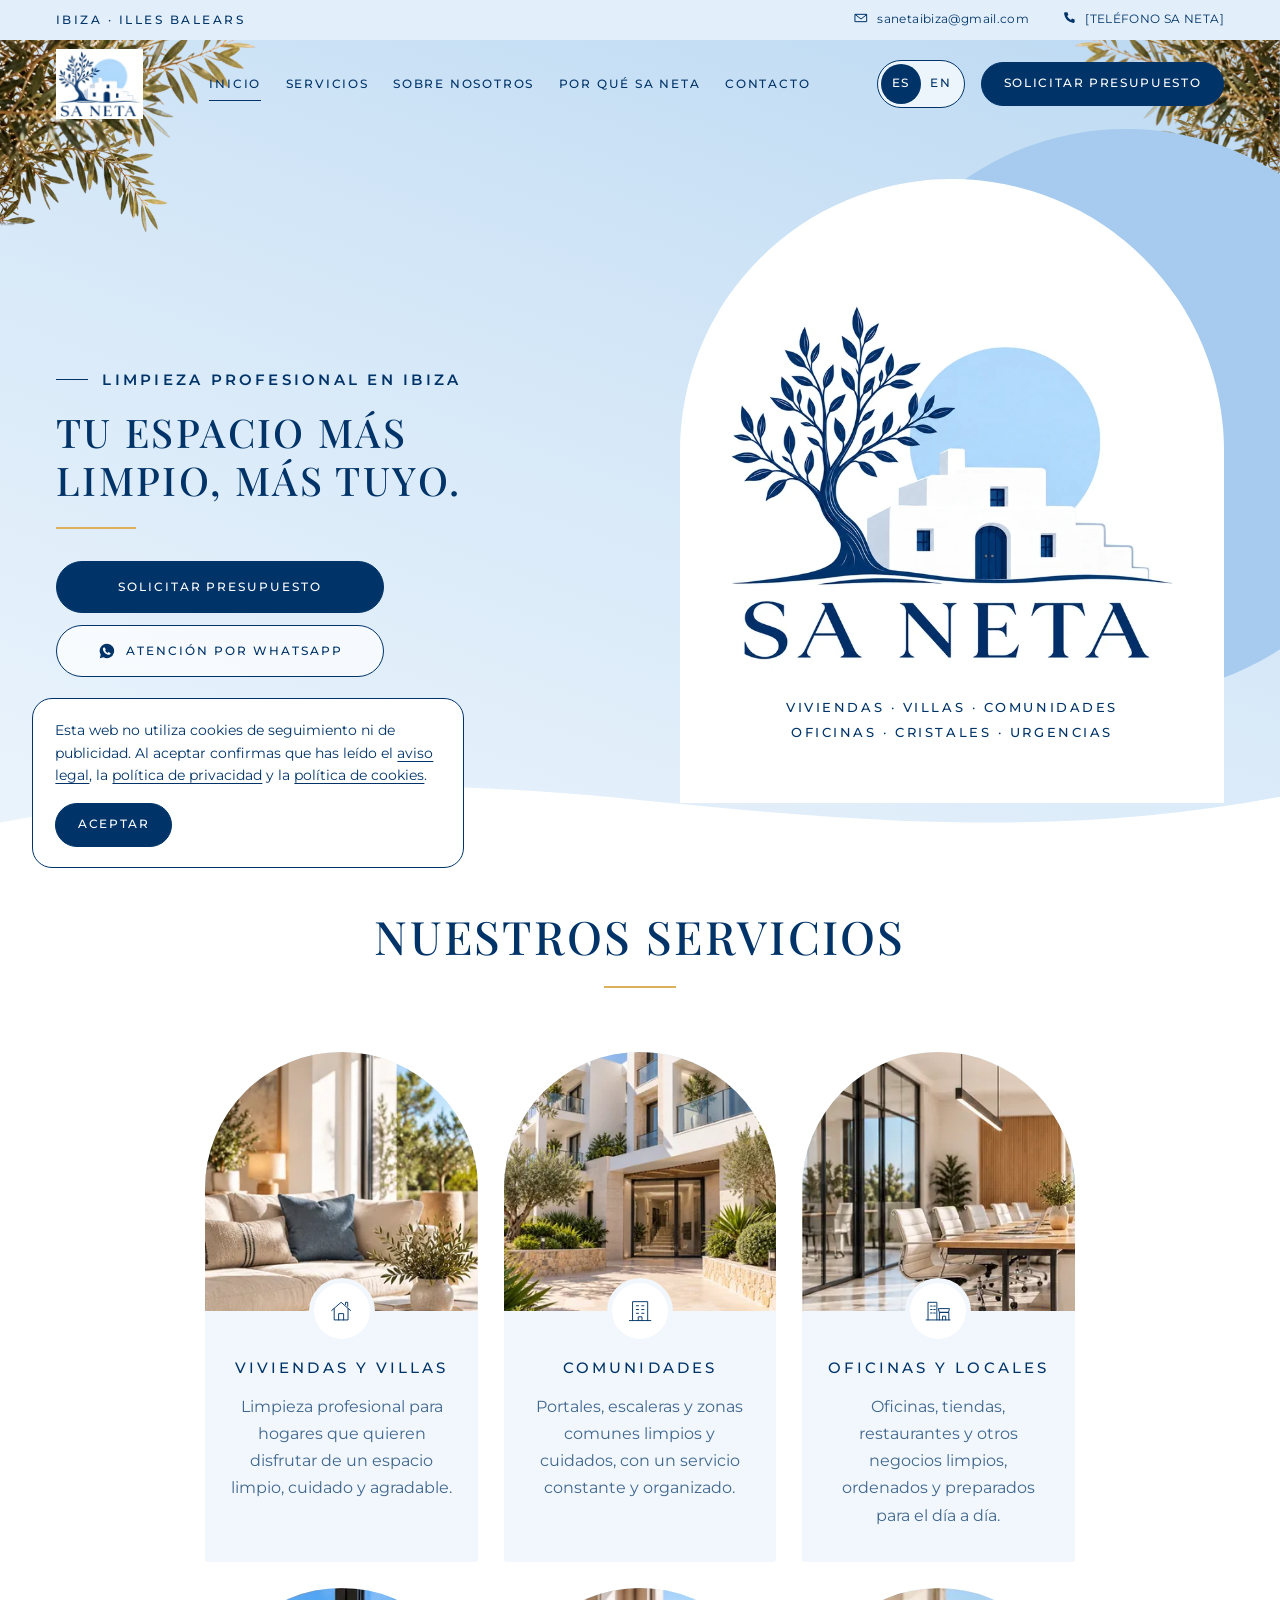
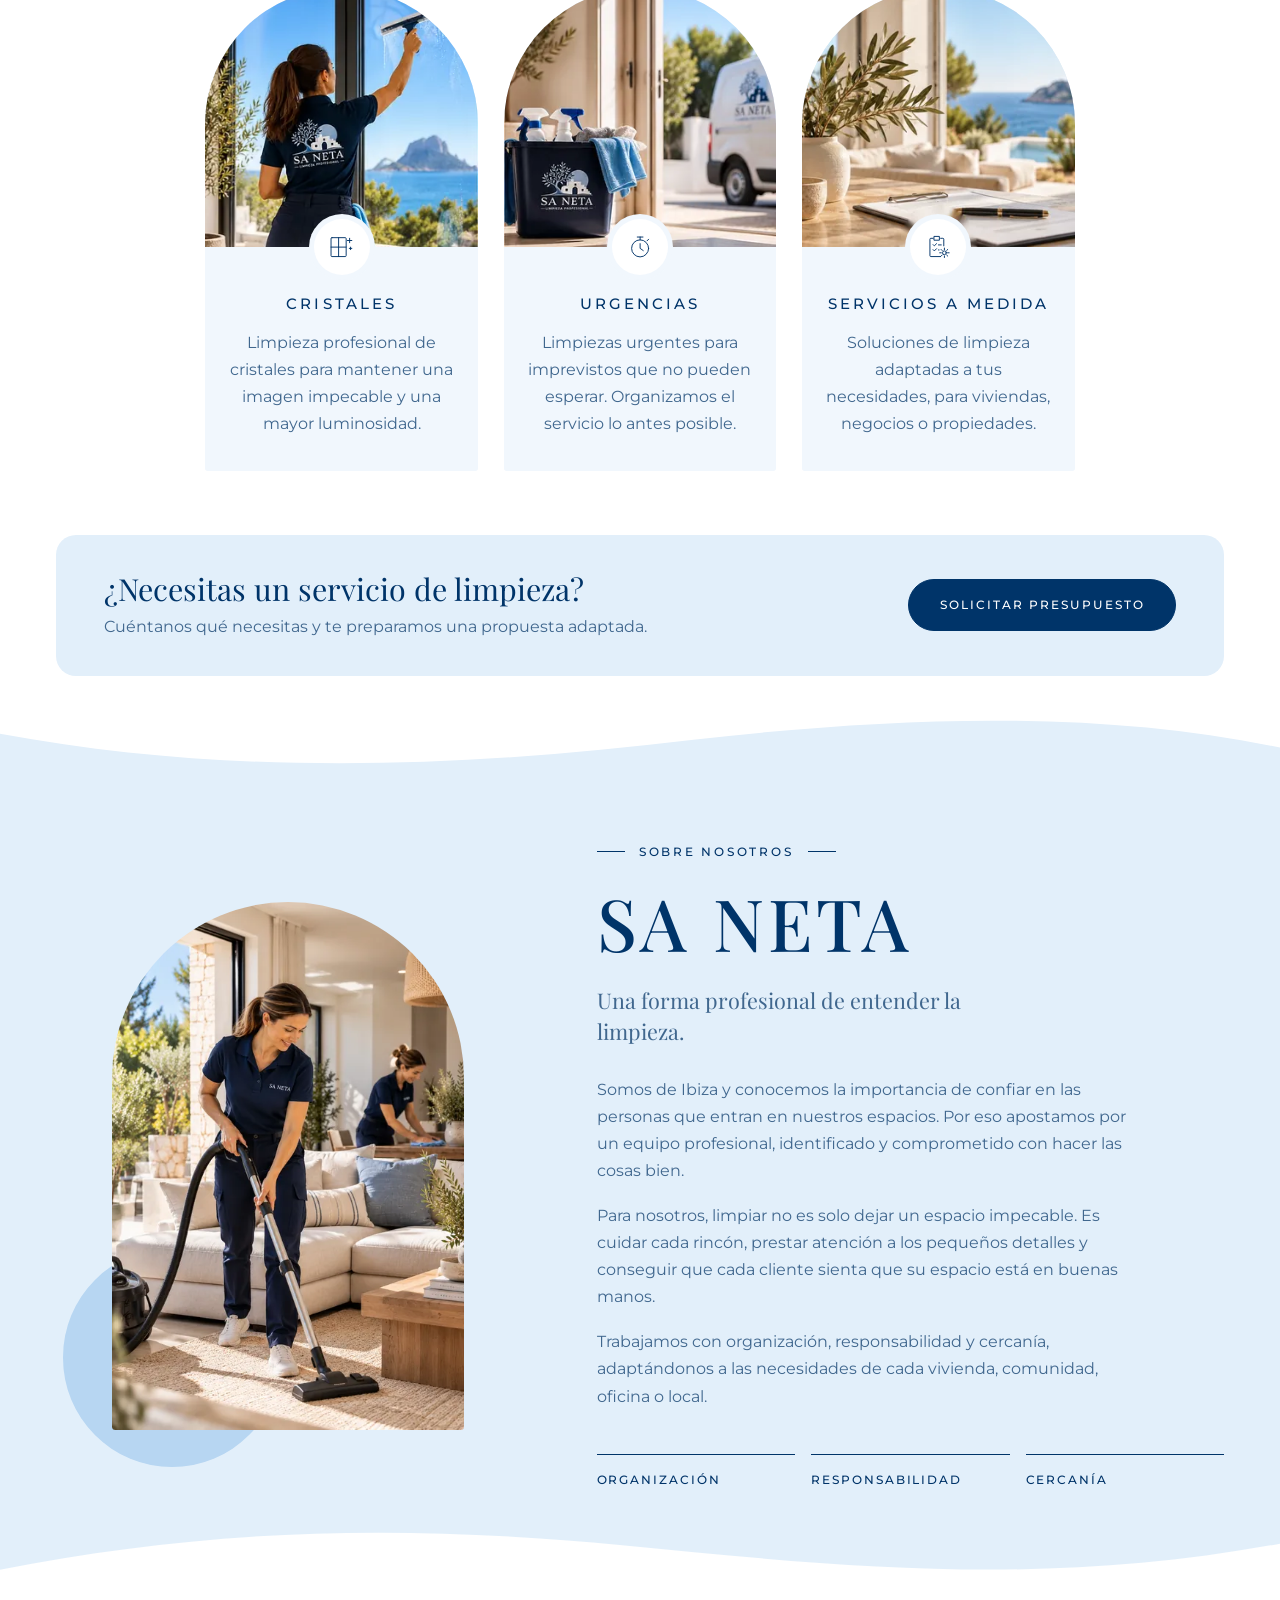
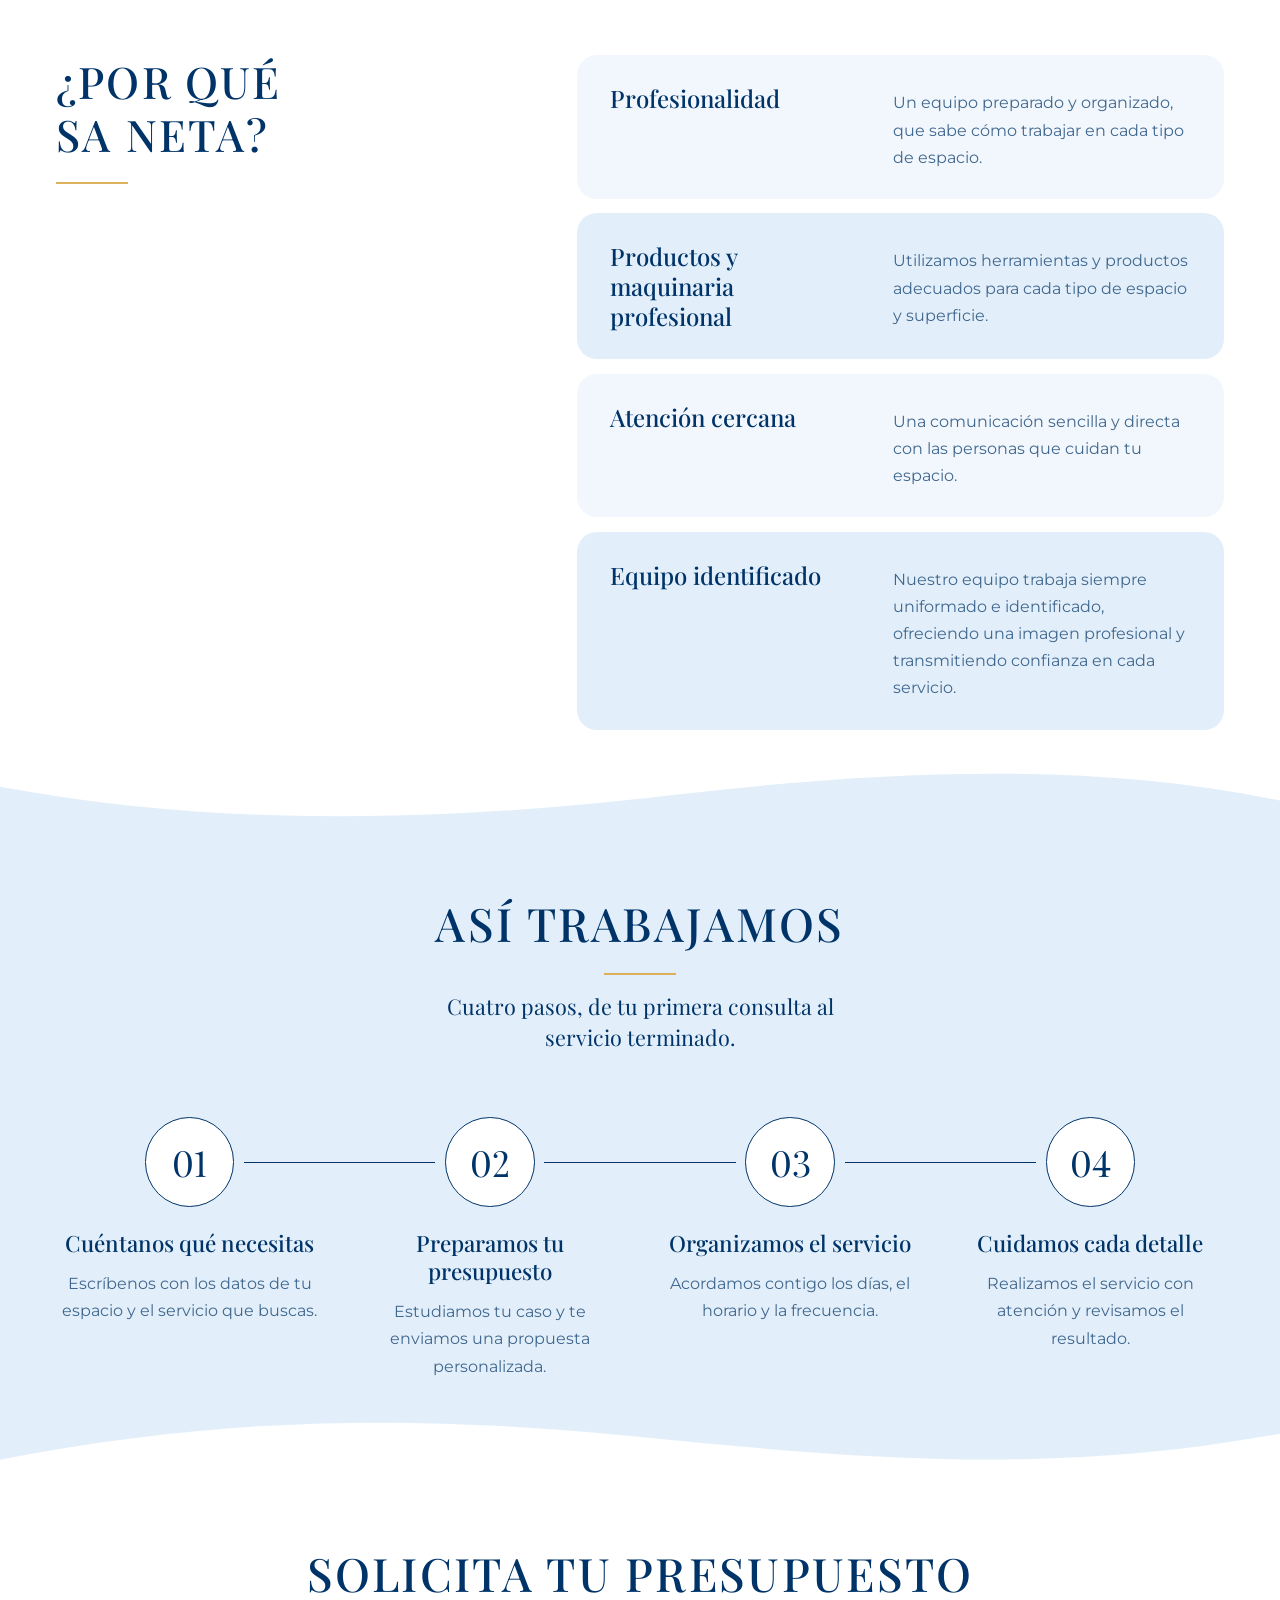
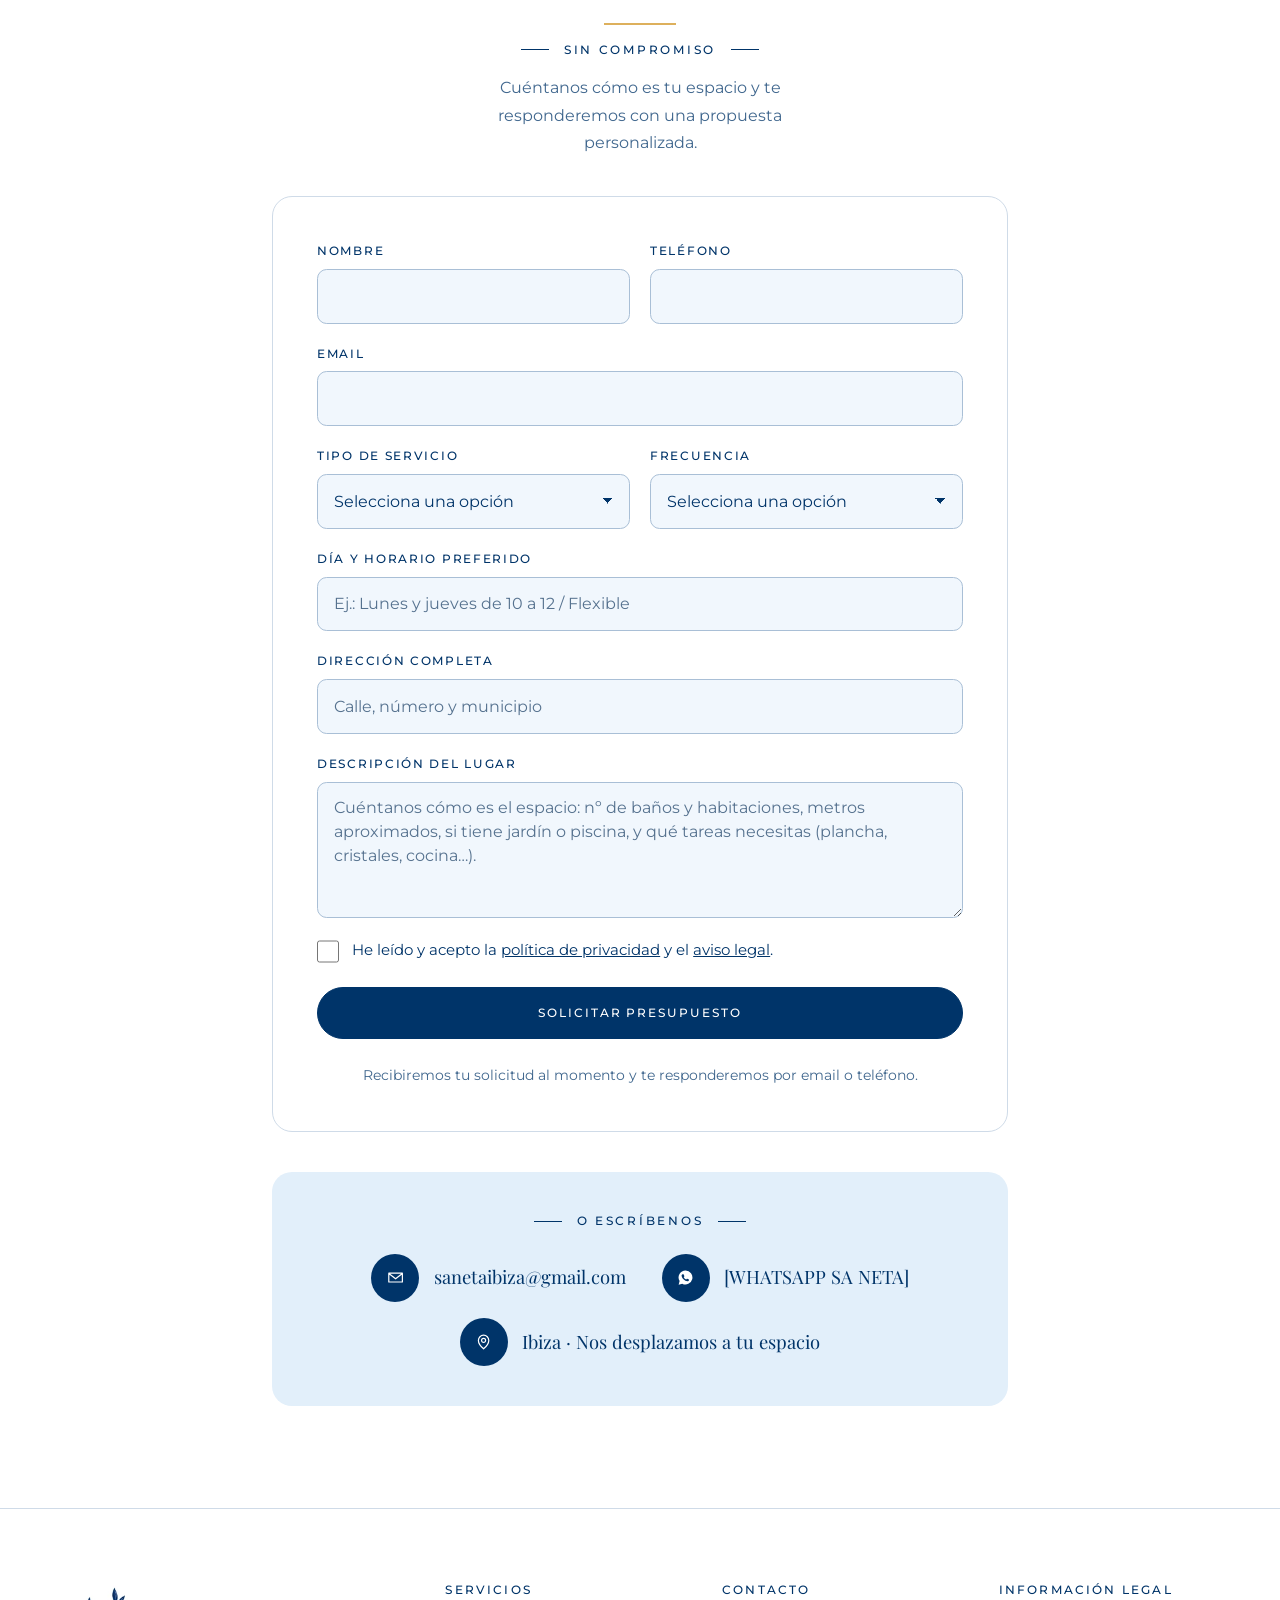
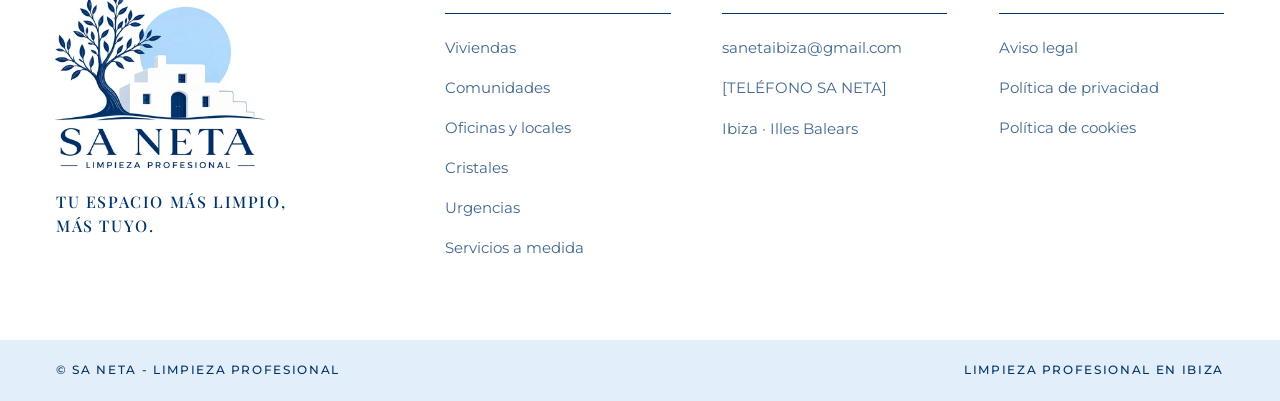
==== commit a2f3a7d5: "Add files via upload" ====
--- a/index.html
+++ b/index.html
@@ -529,15 +529,8 @@
                      placeholder="Ej.: Lunes y jueves de 10 a 12 / Flexible">
             </div>
             <div class="field field-wide">
-              <label for="f-zona">Zona</label>
-              <input id="f-zona" name="zona" type="text" list="zonas" autocomplete="address-level2" placeholder="Municipio o zona de Ibiza" required>
-              <datalist id="zonas">
-                <option value="Eivissa"></option>
-                <option value="Sant Antoni de Portmany"></option>
-                <option value="Sant Josep de sa Talaia"></option>
-                <option value="Santa Eulària des Riu"></option>
-                <option value="Sant Joan de Labritja"></option>
-              </datalist>
+              <label for="f-zona">Dirección completa</label>
+              <input id="f-zona" name="zona" type="text" autocomplete="street-address" minlength="10" placeholder="Calle, número y municipio" required>
             </div>
             <div class="field field-wide">
               <label for="f-mensaje">Descripción del lugar</label>
@@ -651,7 +644,7 @@
     <a class="mobile-bar-main" href="#contacto"><svg class="icon icon-line" viewBox="0 0 24 24" aria-hidden="true"><path d="M6 3.5h9l3.5 3.5v13.5H6Zm3 7.5h6.5M9 14.5h6.5M9 7.5h3"/></svg><span>Presupuesto</span></a>
   </nav>
 
-  <script src="js/config.js?v=20261013b" defer></script>
-  <script src="js/main.js?v=20261103" defer></script>
+  <script src="js/config.js?v=20261103b" defer></script>
+  <script src="js/main.js?v=20261103c" defer></script>
 </body>
 </html>
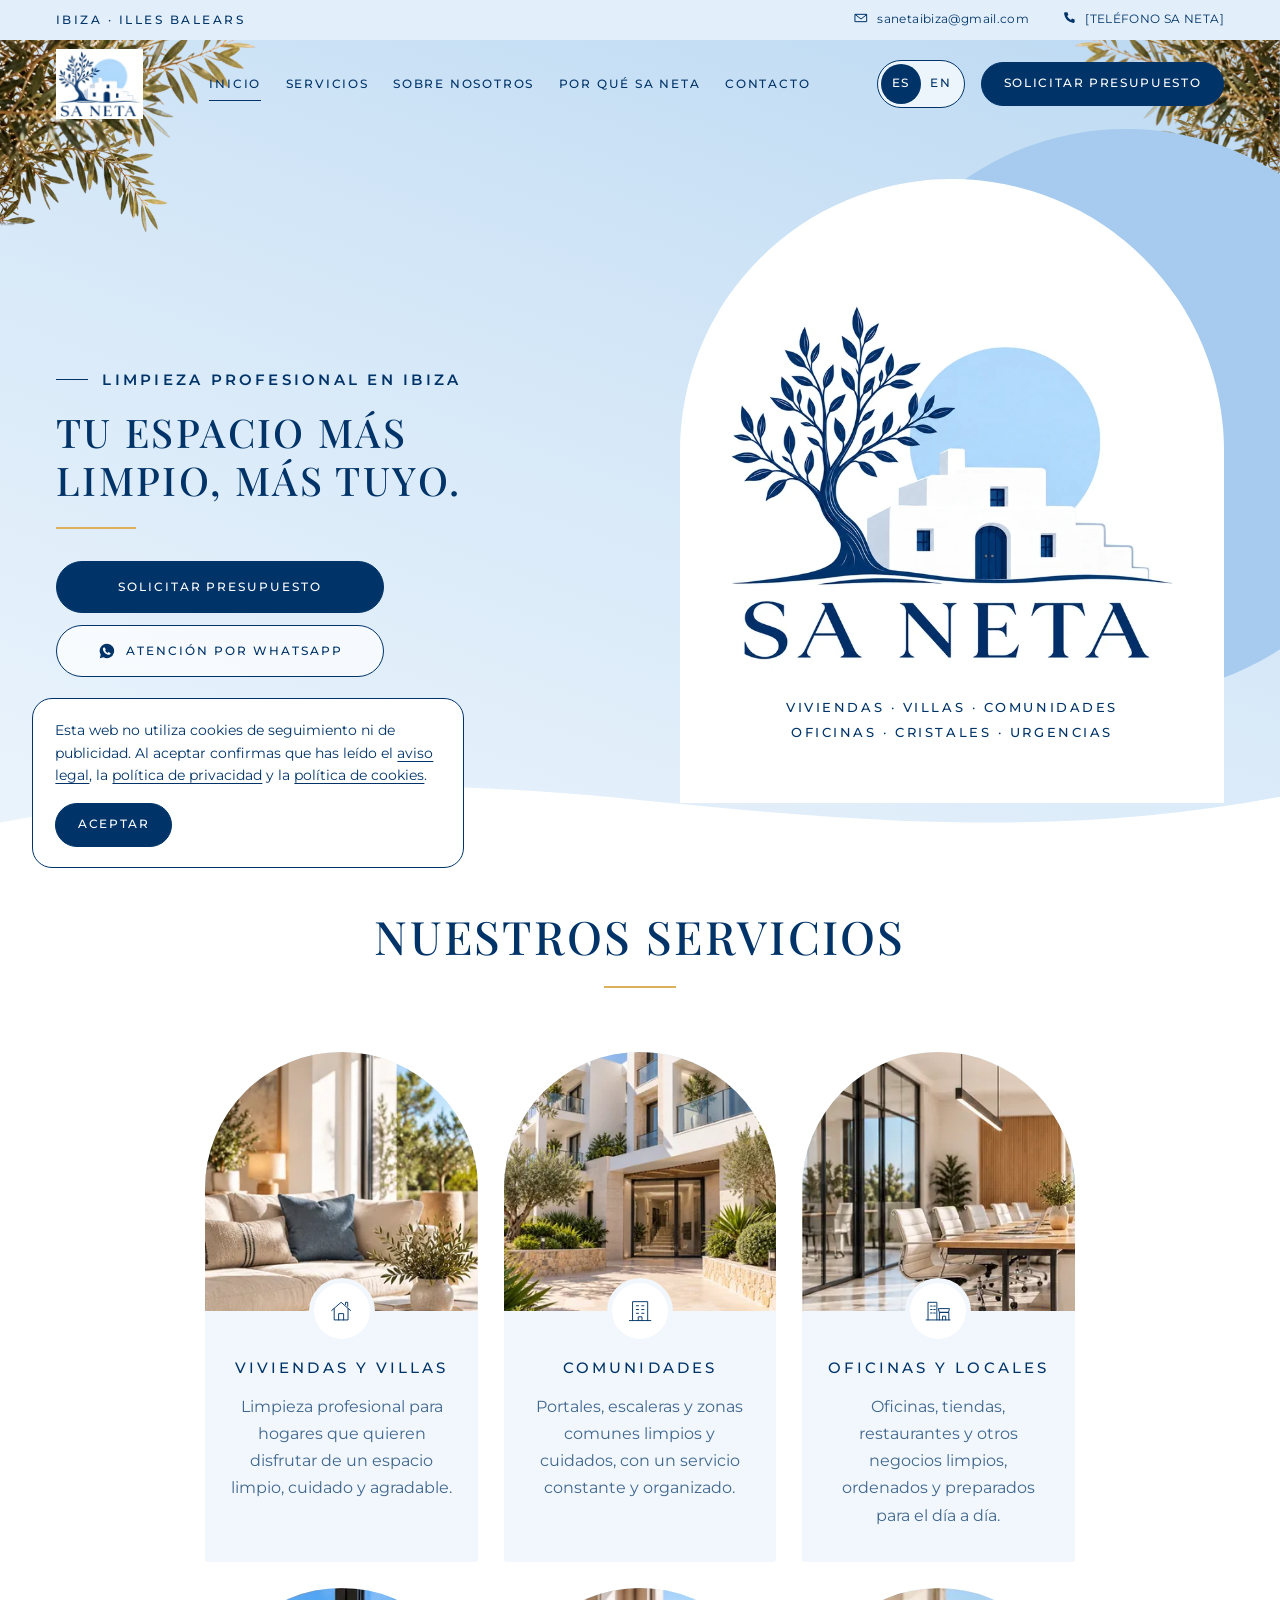
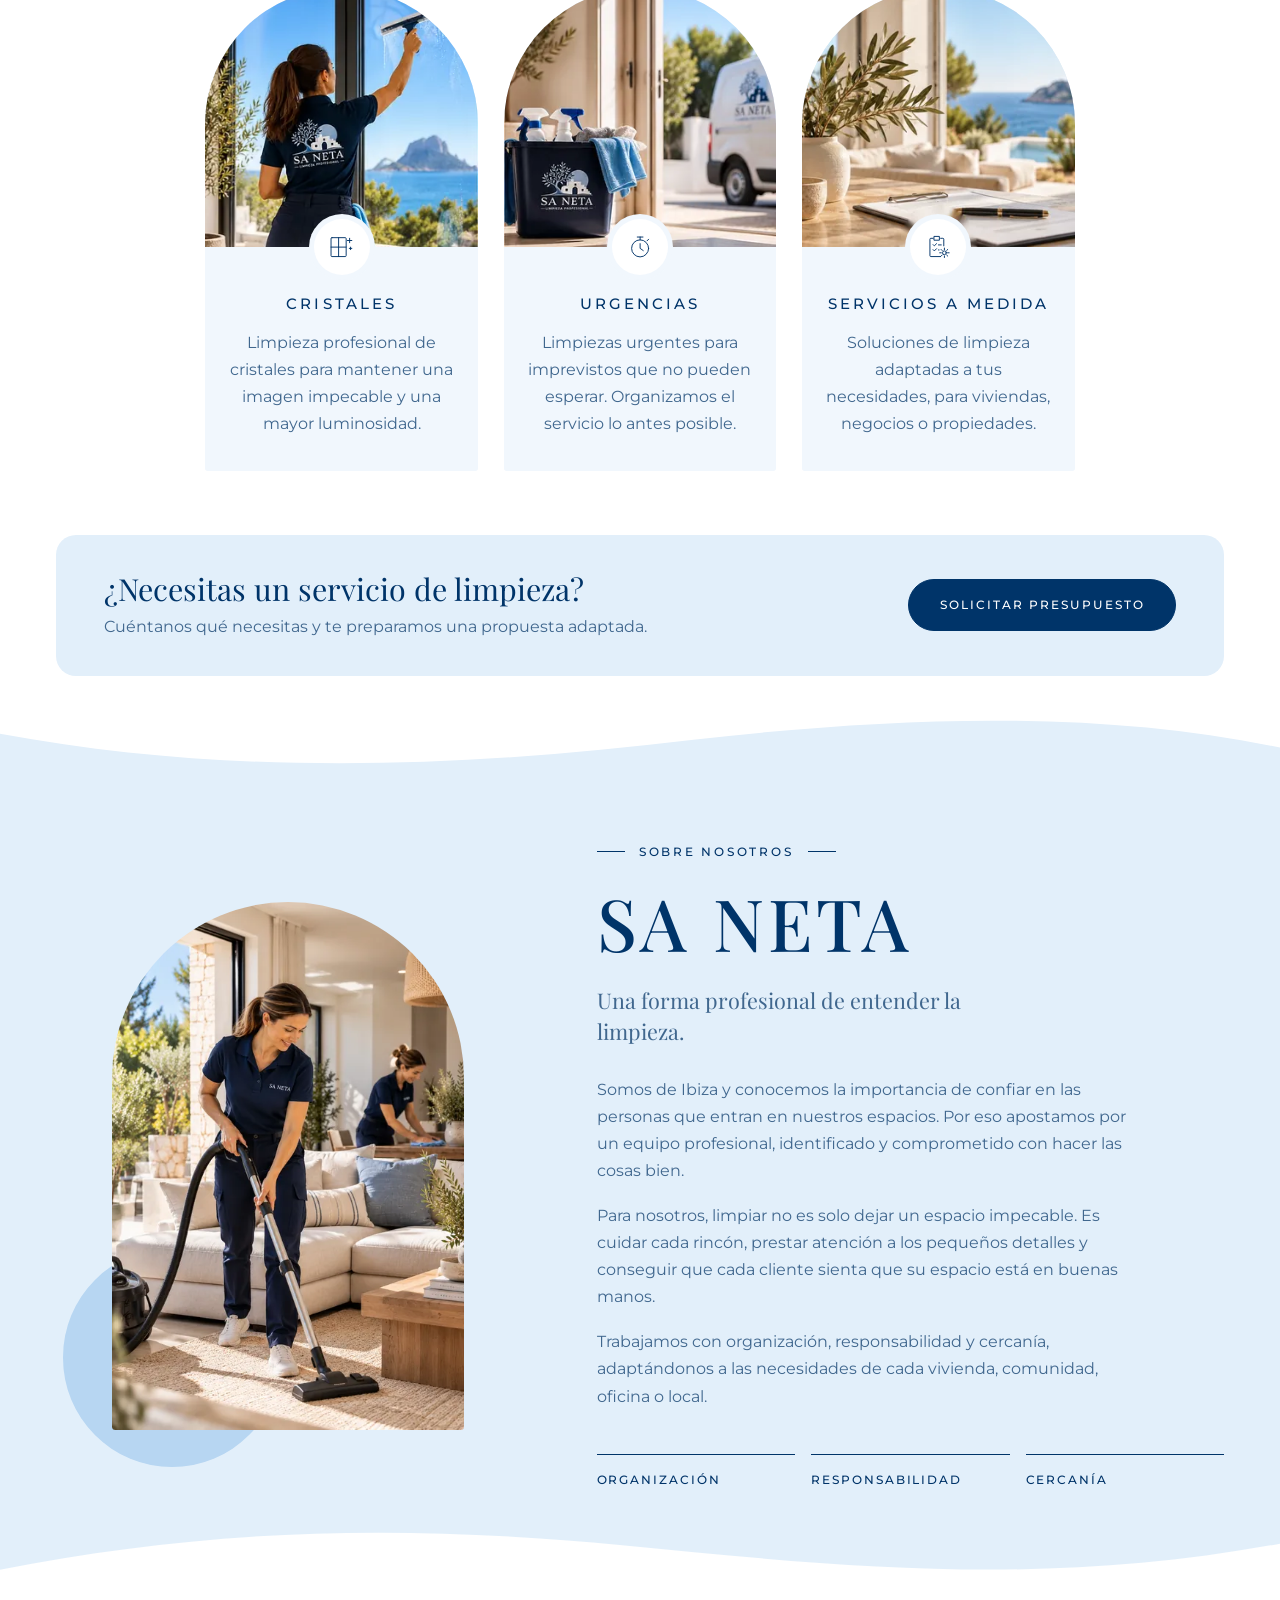
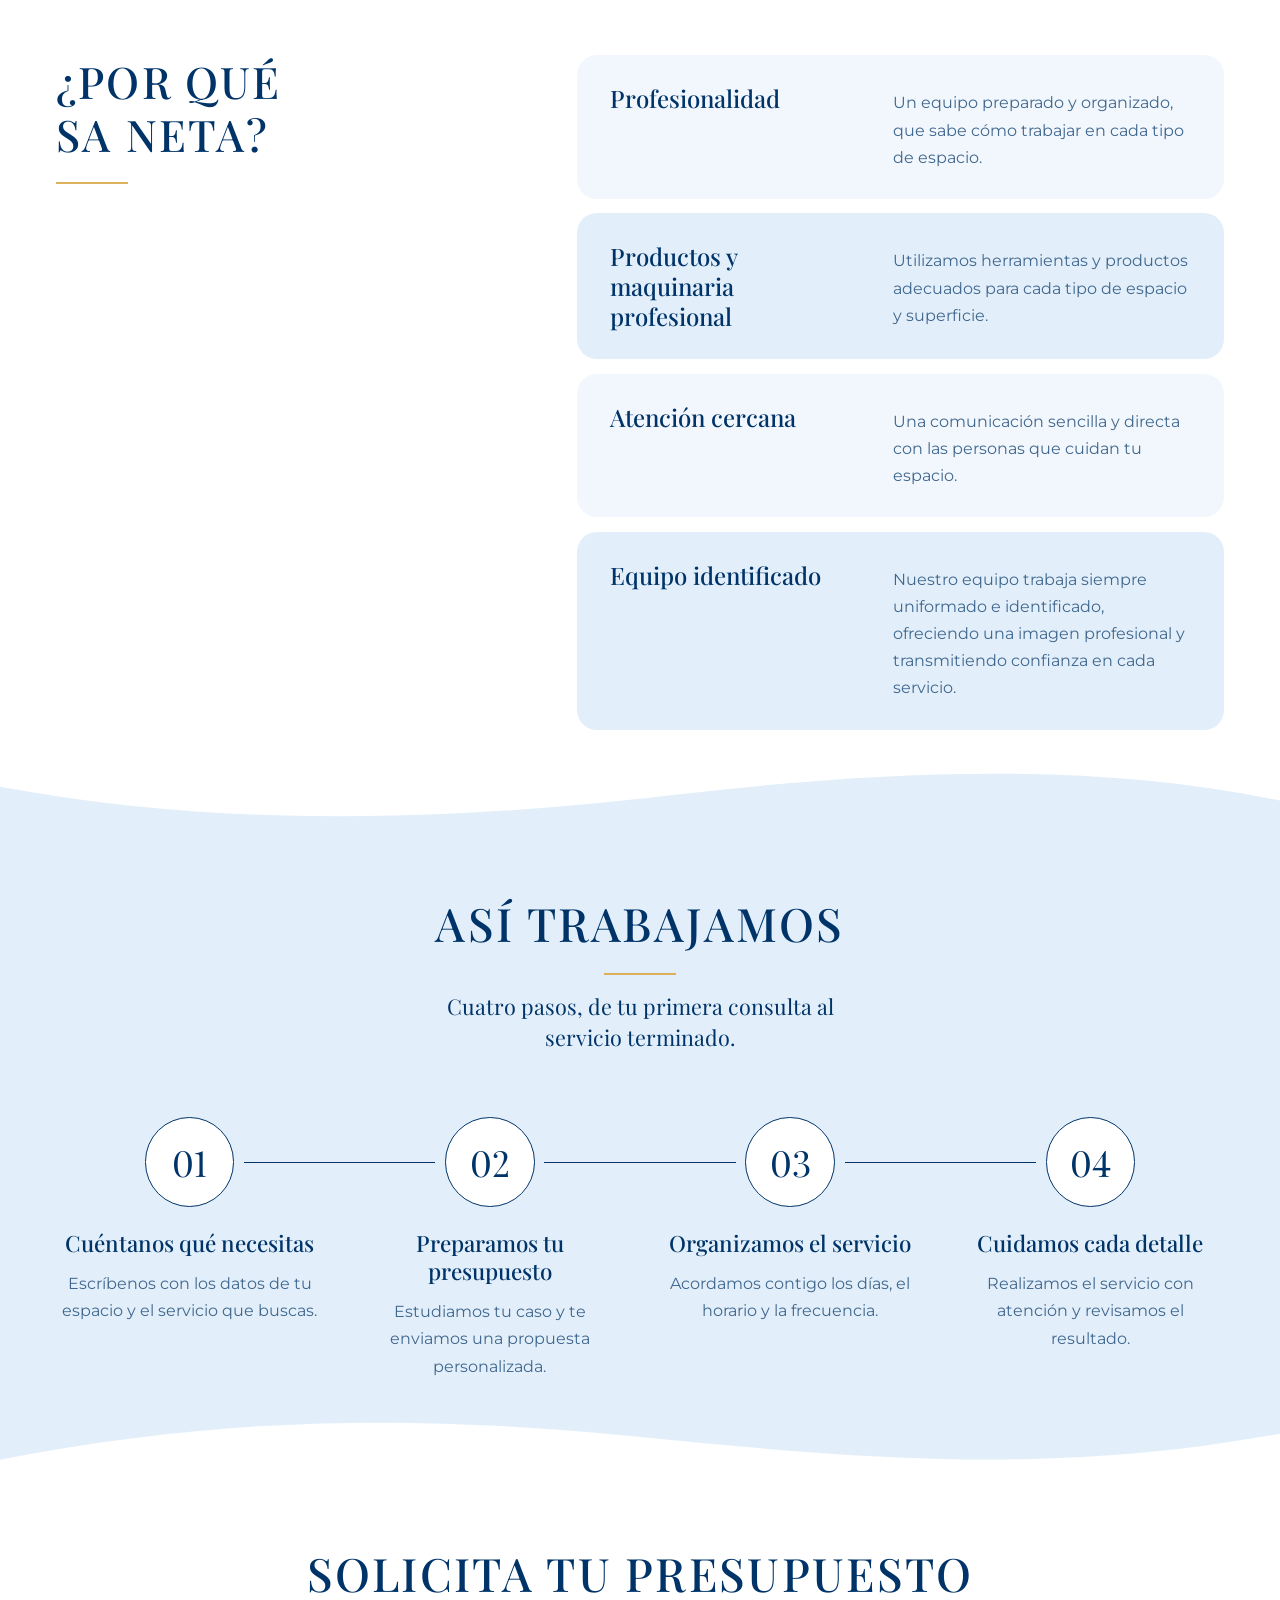
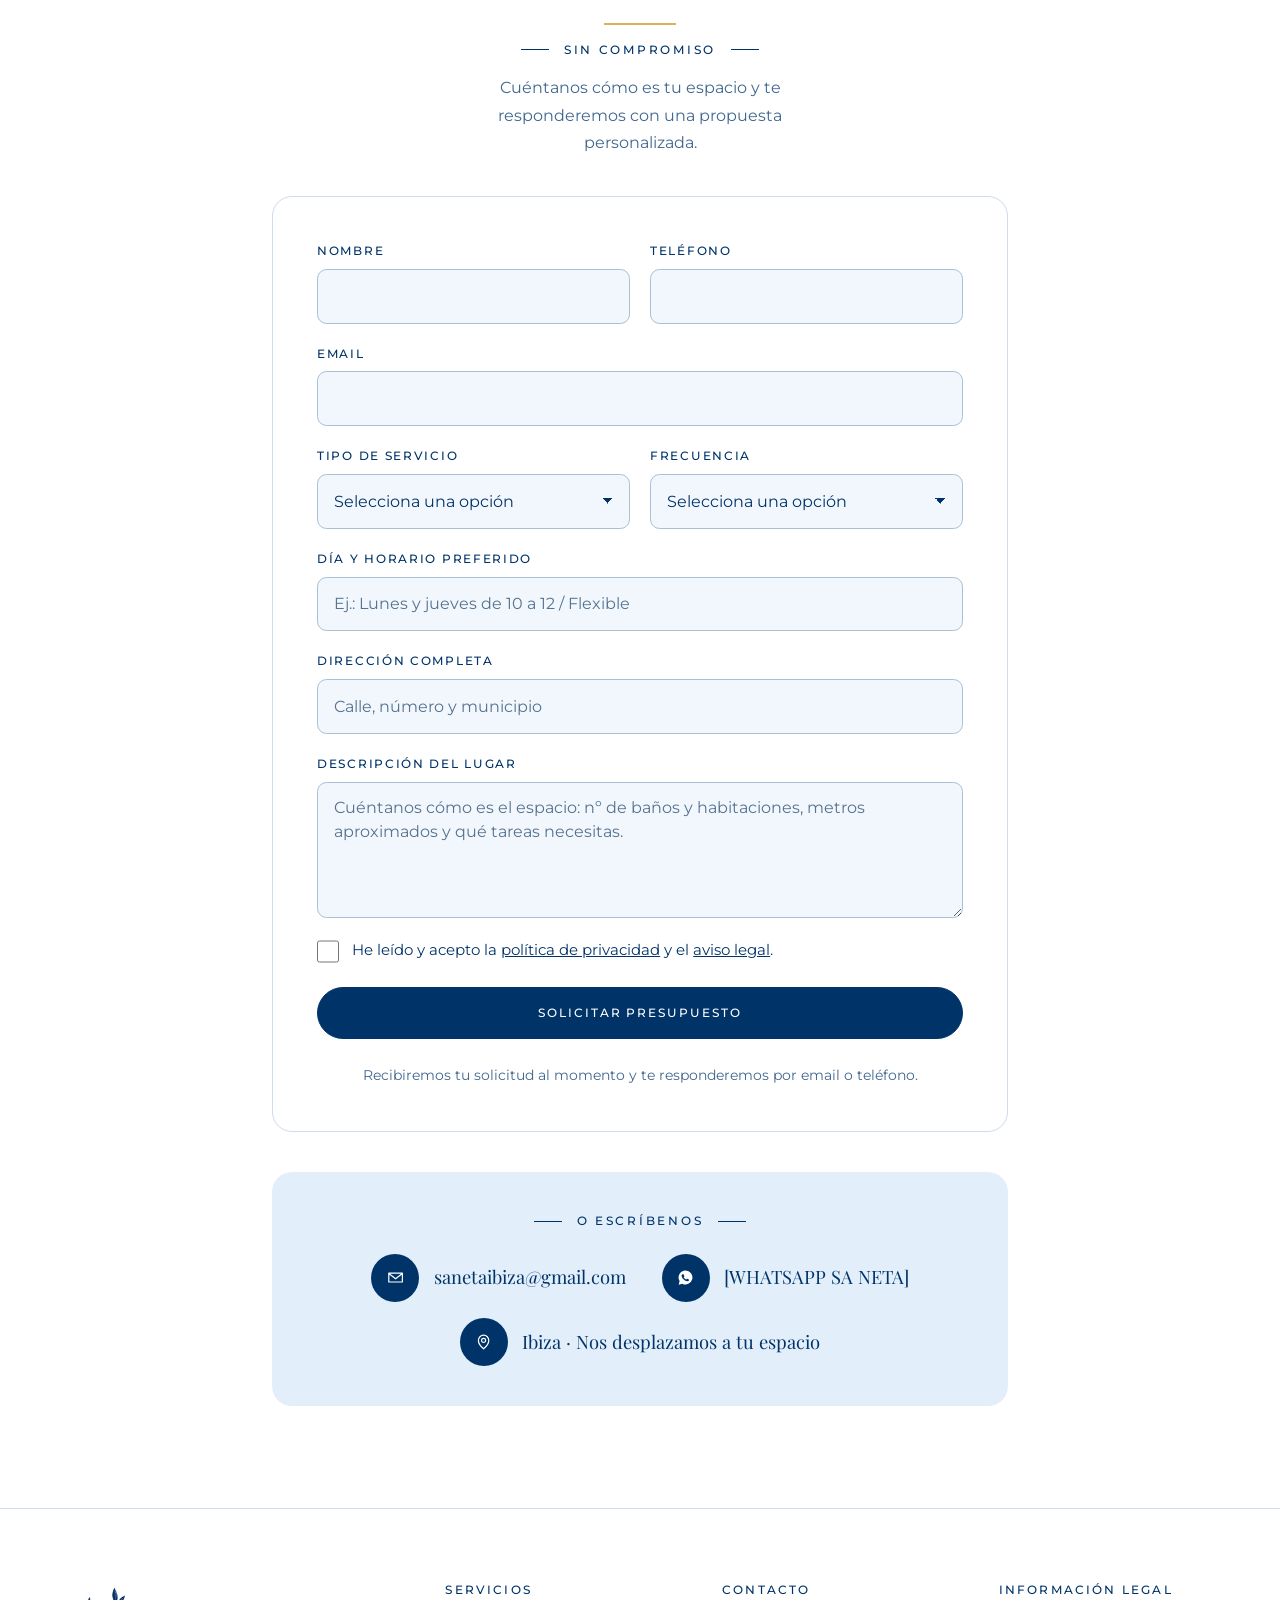
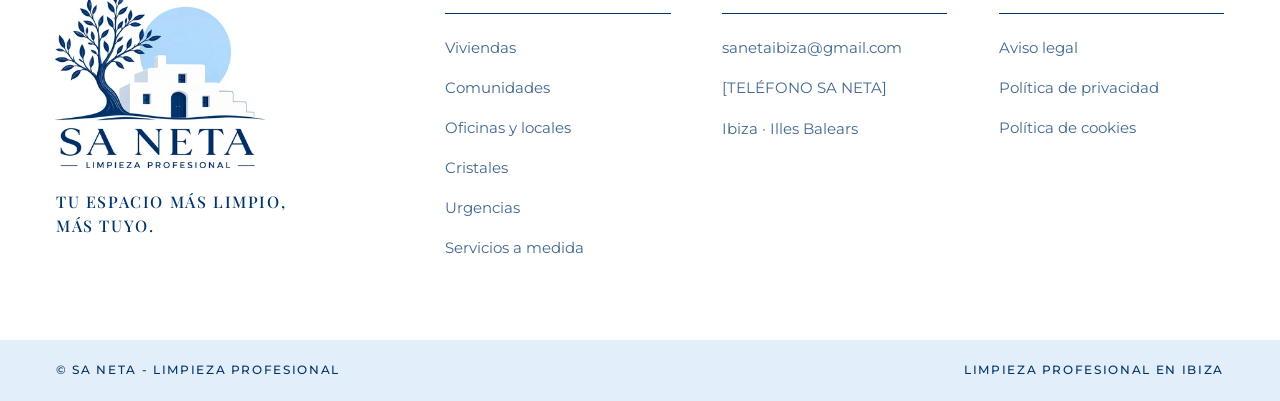
==== commit e8133f18: "Add files via upload" ====
--- a/index.html
+++ b/index.html
@@ -534,7 +534,7 @@
             </div>
             <div class="field field-wide">
               <label for="f-mensaje">Descripción del lugar</label>
-              <textarea id="f-mensaje" name="mensaje" rows="4" required placeholder="Cuéntanos cómo es el espacio: nº de baños y habitaciones, metros aproximados, si tiene jardín o piscina, y qué tareas necesitas (plancha, cristales, cocina…)."></textarea>
+              <textarea id="f-mensaje" name="mensaje" rows="4" required placeholder="Cuéntanos cómo es el espacio: nº de baños y habitaciones, metros aproximados y qué tareas necesitas."></textarea>
             </div>
             <!-- Campo trampa contra envíos automáticos: debe quedar vacío y oculto. -->
             <div class="field-trap" aria-hidden="true">
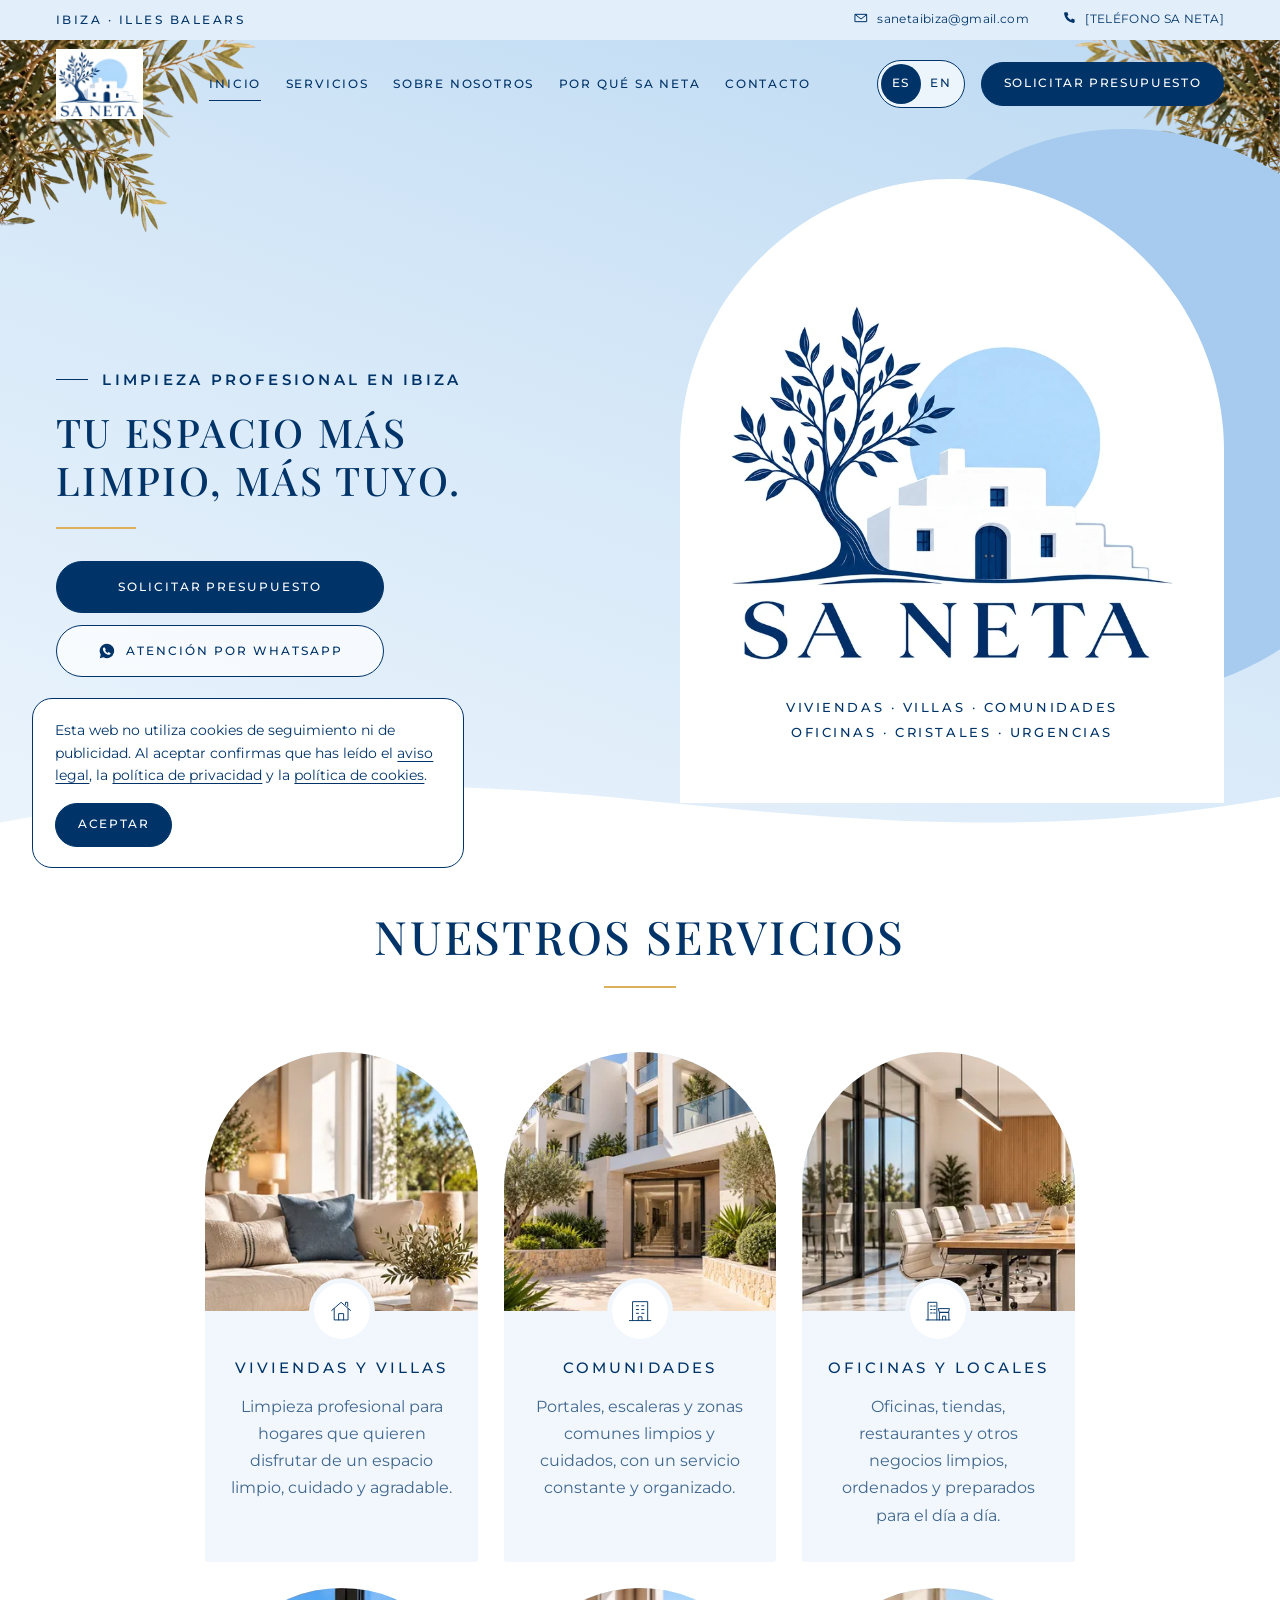
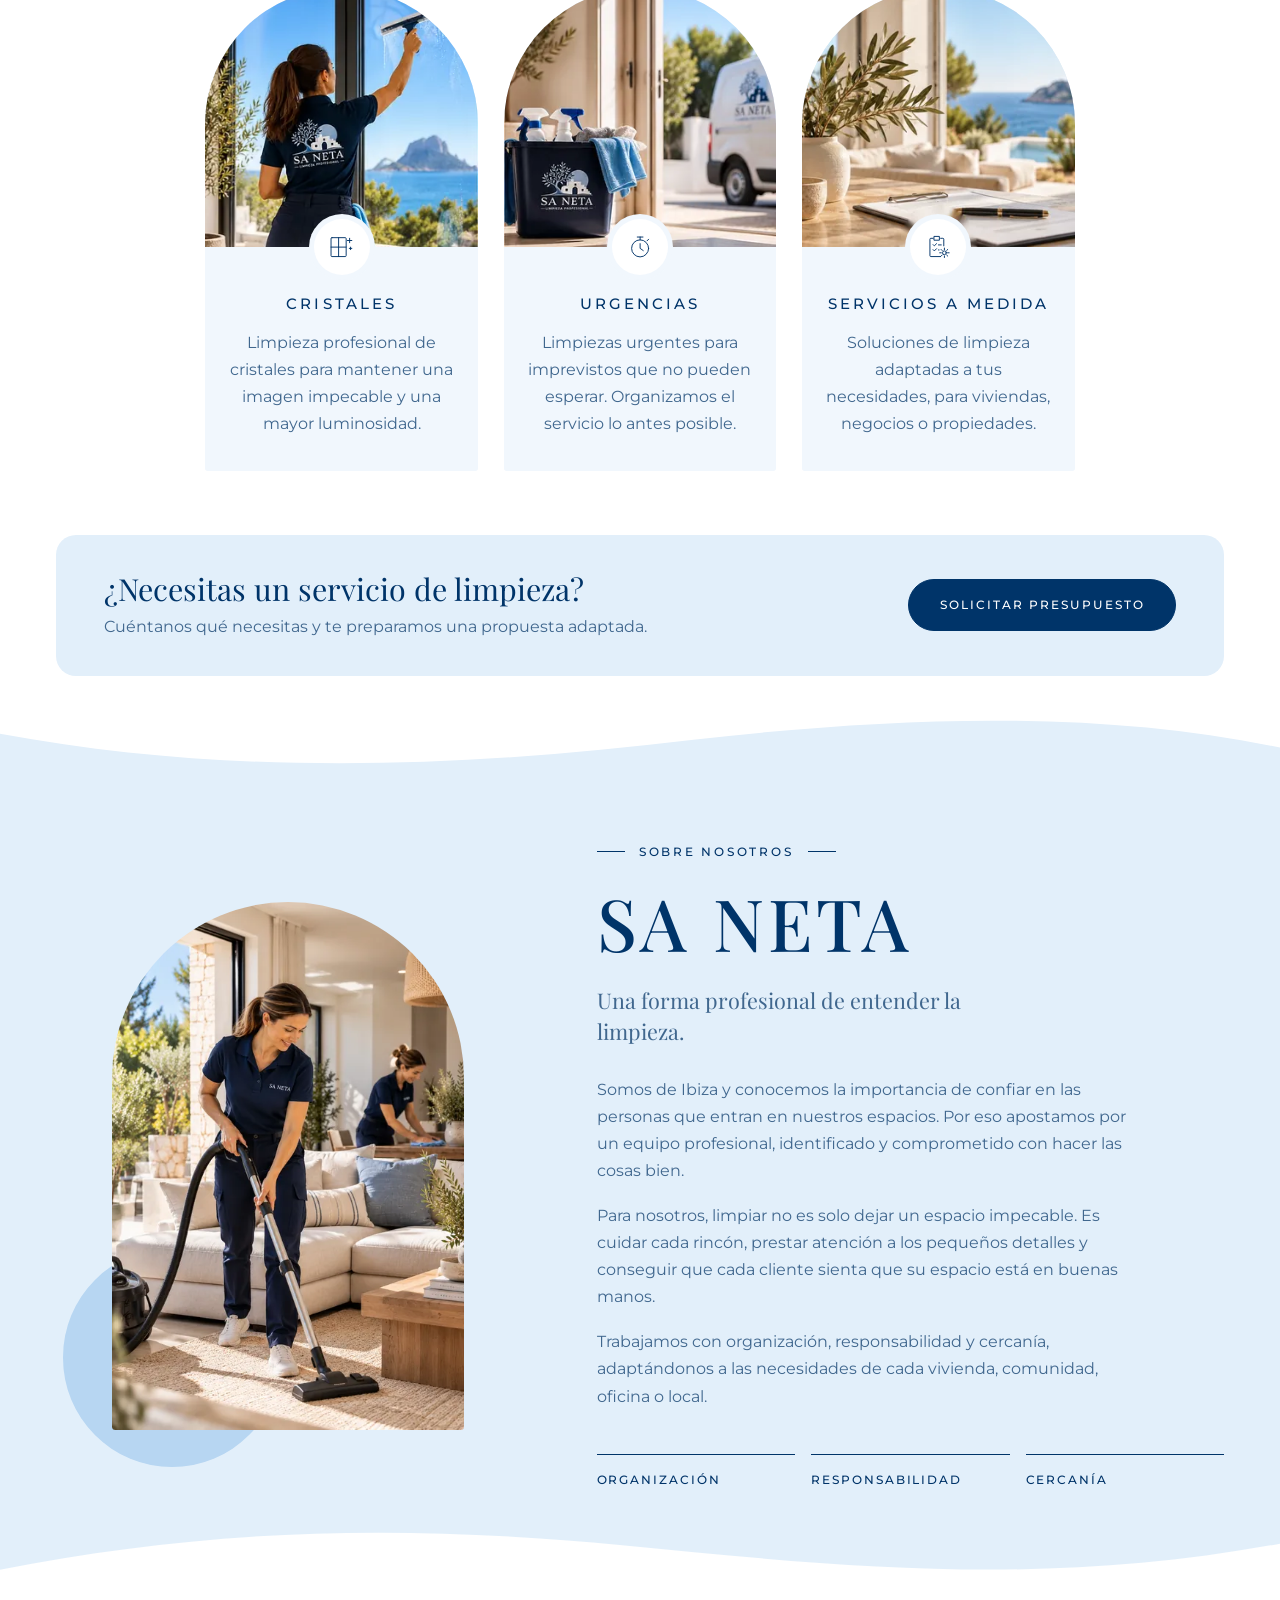
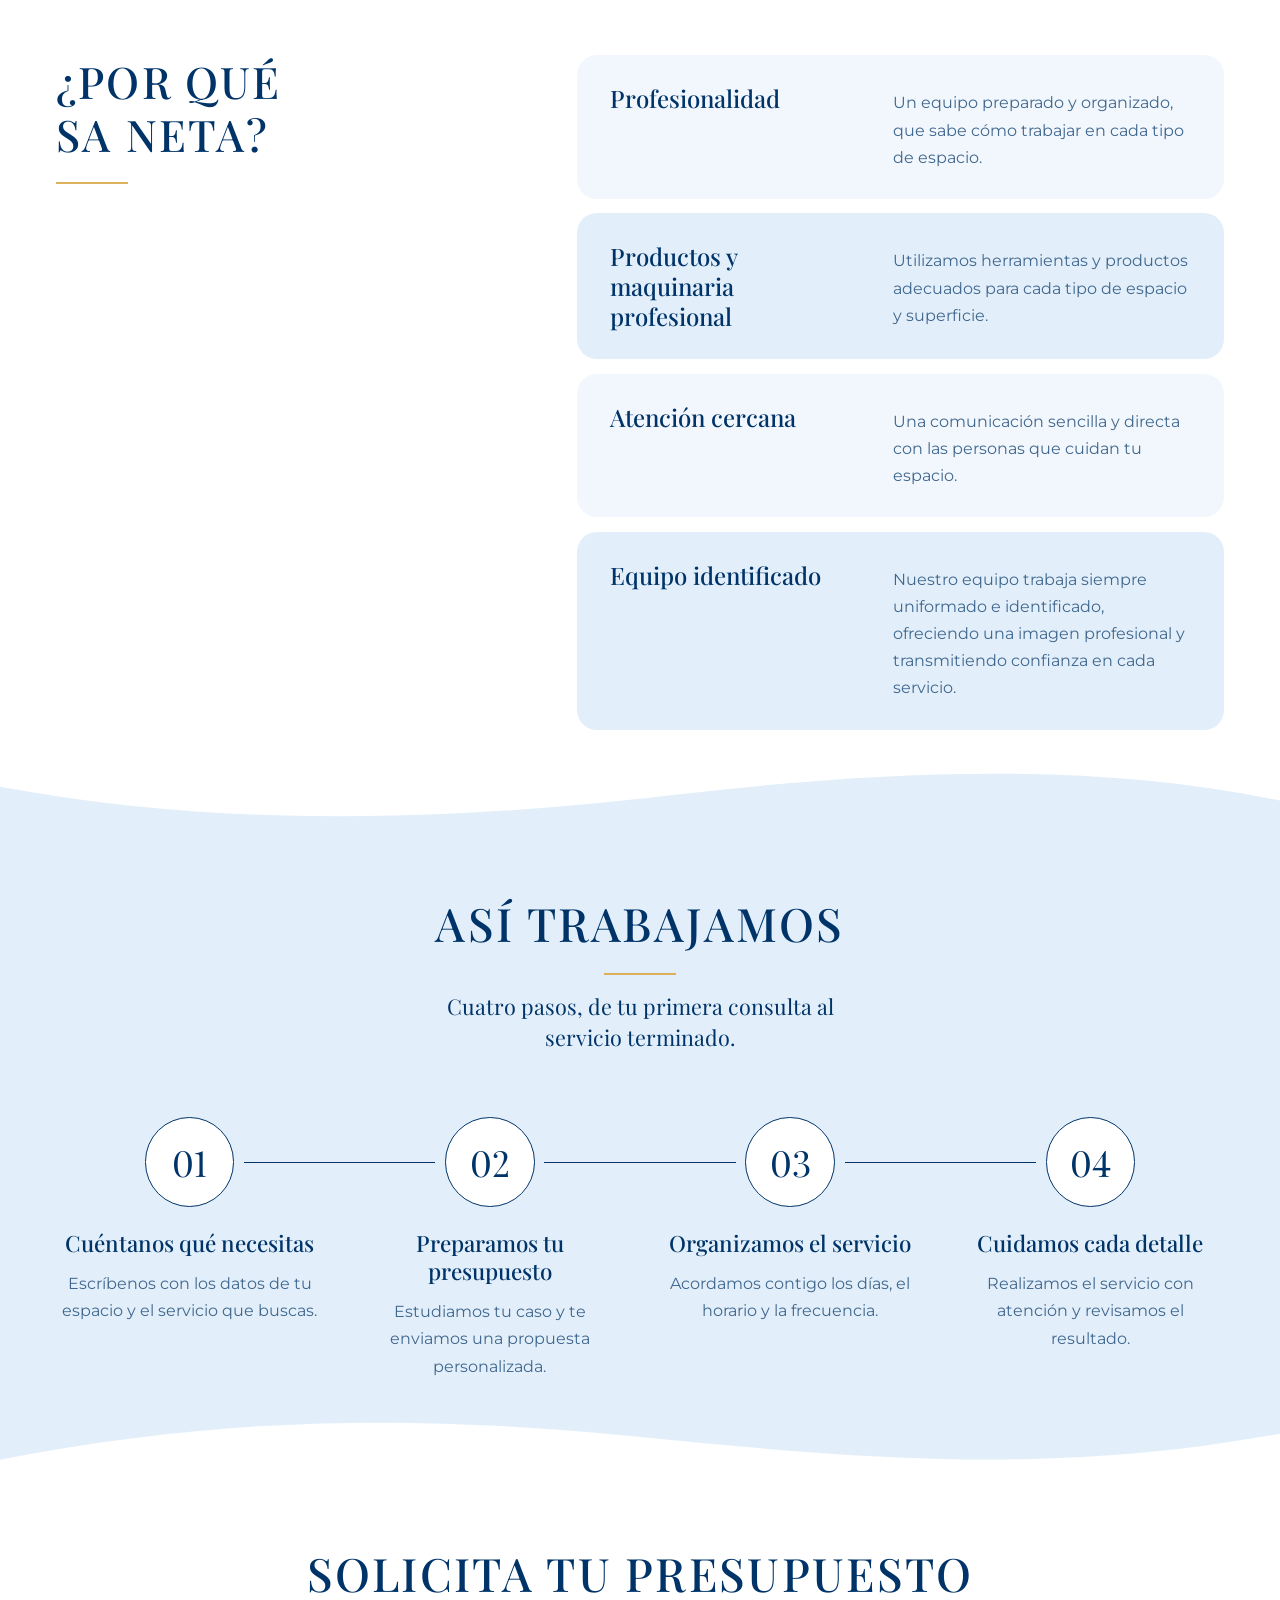
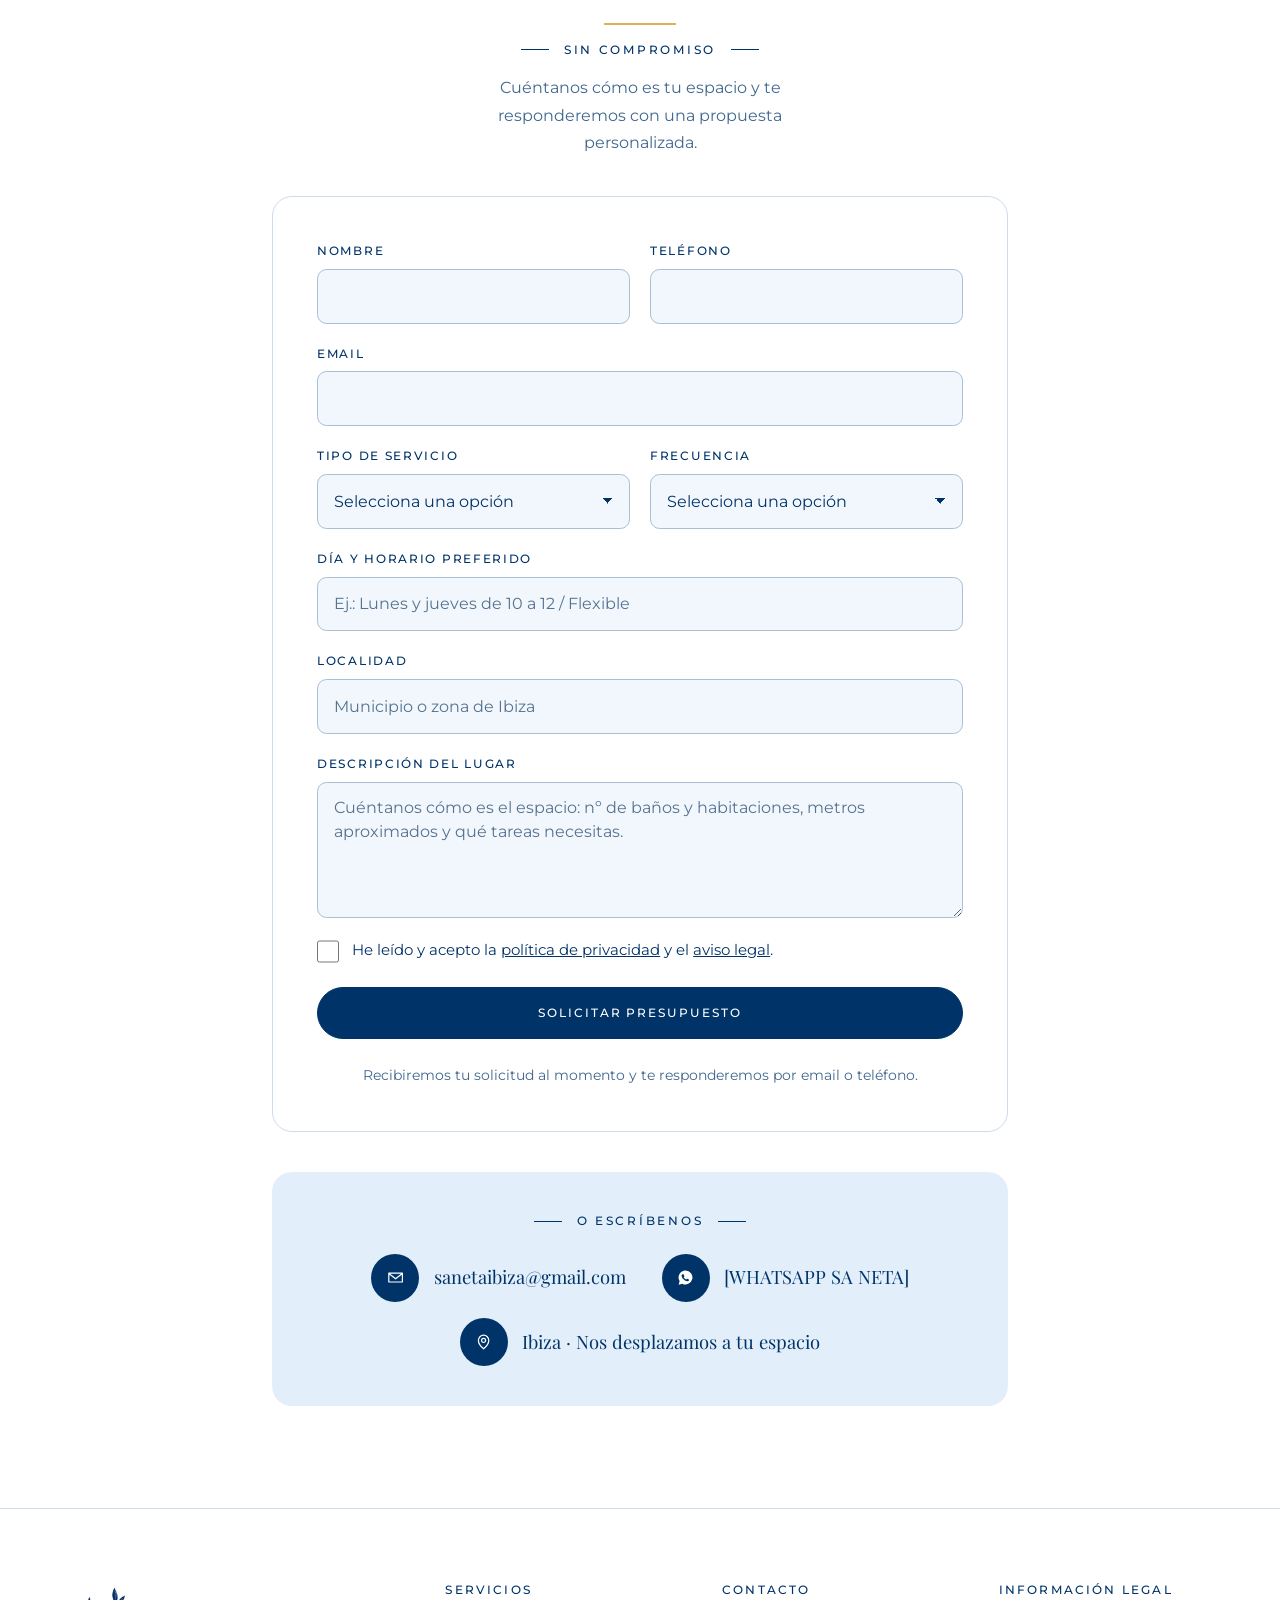
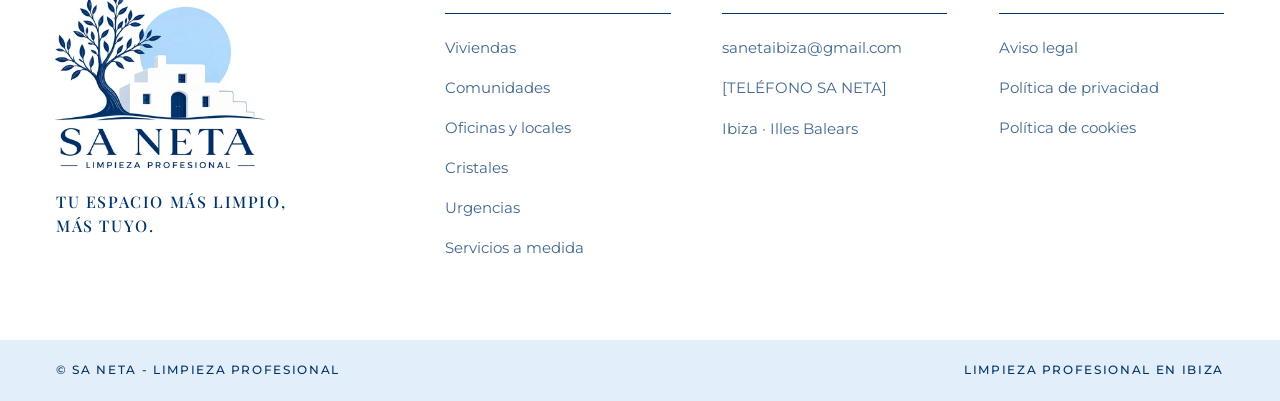
==== commit 8bd494b4: "Add files via upload" ====
--- a/index.html
+++ b/index.html
@@ -529,8 +529,15 @@
                      placeholder="Ej.: Lunes y jueves de 10 a 12 / Flexible">
             </div>
             <div class="field field-wide">
-              <label for="f-zona">Dirección completa</label>
-              <input id="f-zona" name="zona" type="text" autocomplete="street-address" minlength="10" placeholder="Calle, número y municipio" required>
+              <label for="f-zona">Localidad</label>
+              <input id="f-zona" name="zona" type="text" list="zonas" autocomplete="address-level2" placeholder="Municipio o zona de Ibiza" required>
+              <datalist id="zonas">
+                <option value="Eivissa"></option>
+                <option value="Sant Antoni de Portmany"></option>
+                <option value="Sant Josep de sa Talaia"></option>
+                <option value="Santa Eulària des Riu"></option>
+                <option value="Sant Joan de Labritja"></option>
+              </datalist>
             </div>
             <div class="field field-wide">
               <label for="f-mensaje">Descripción del lugar</label>
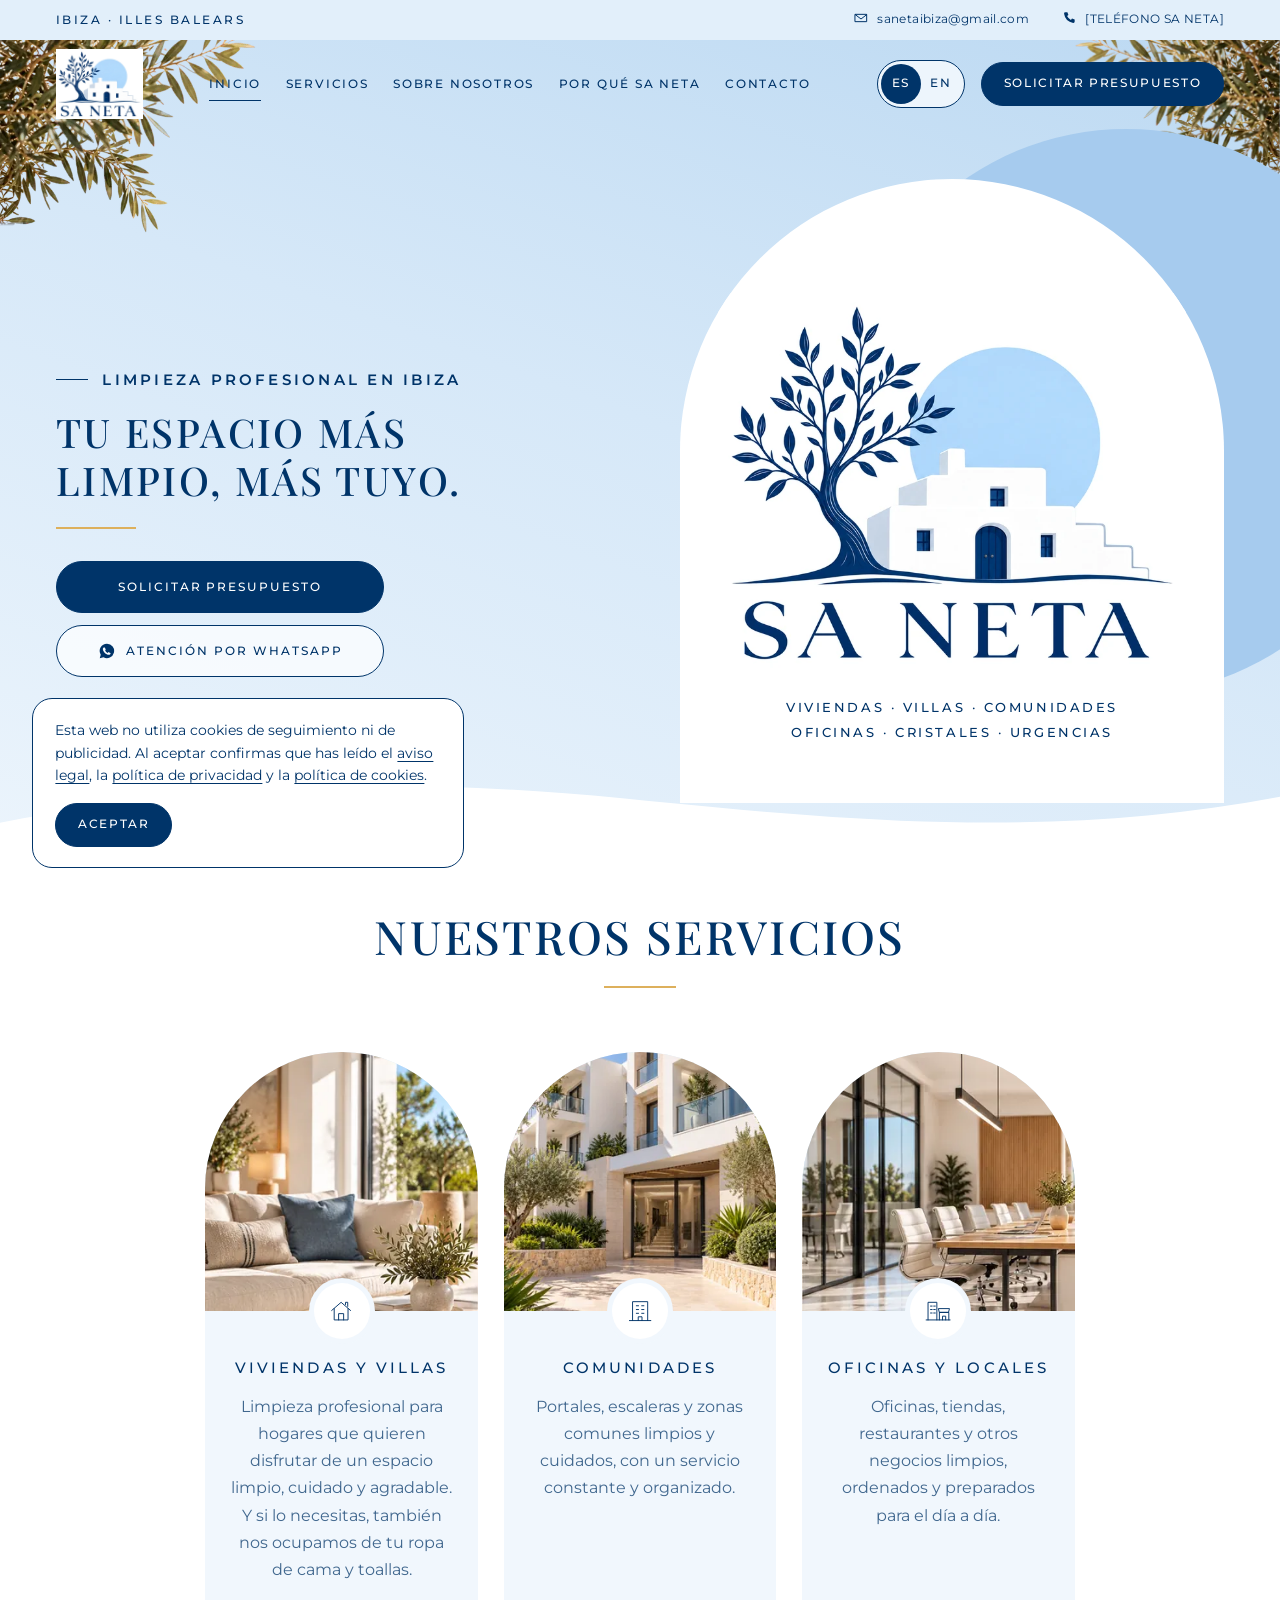
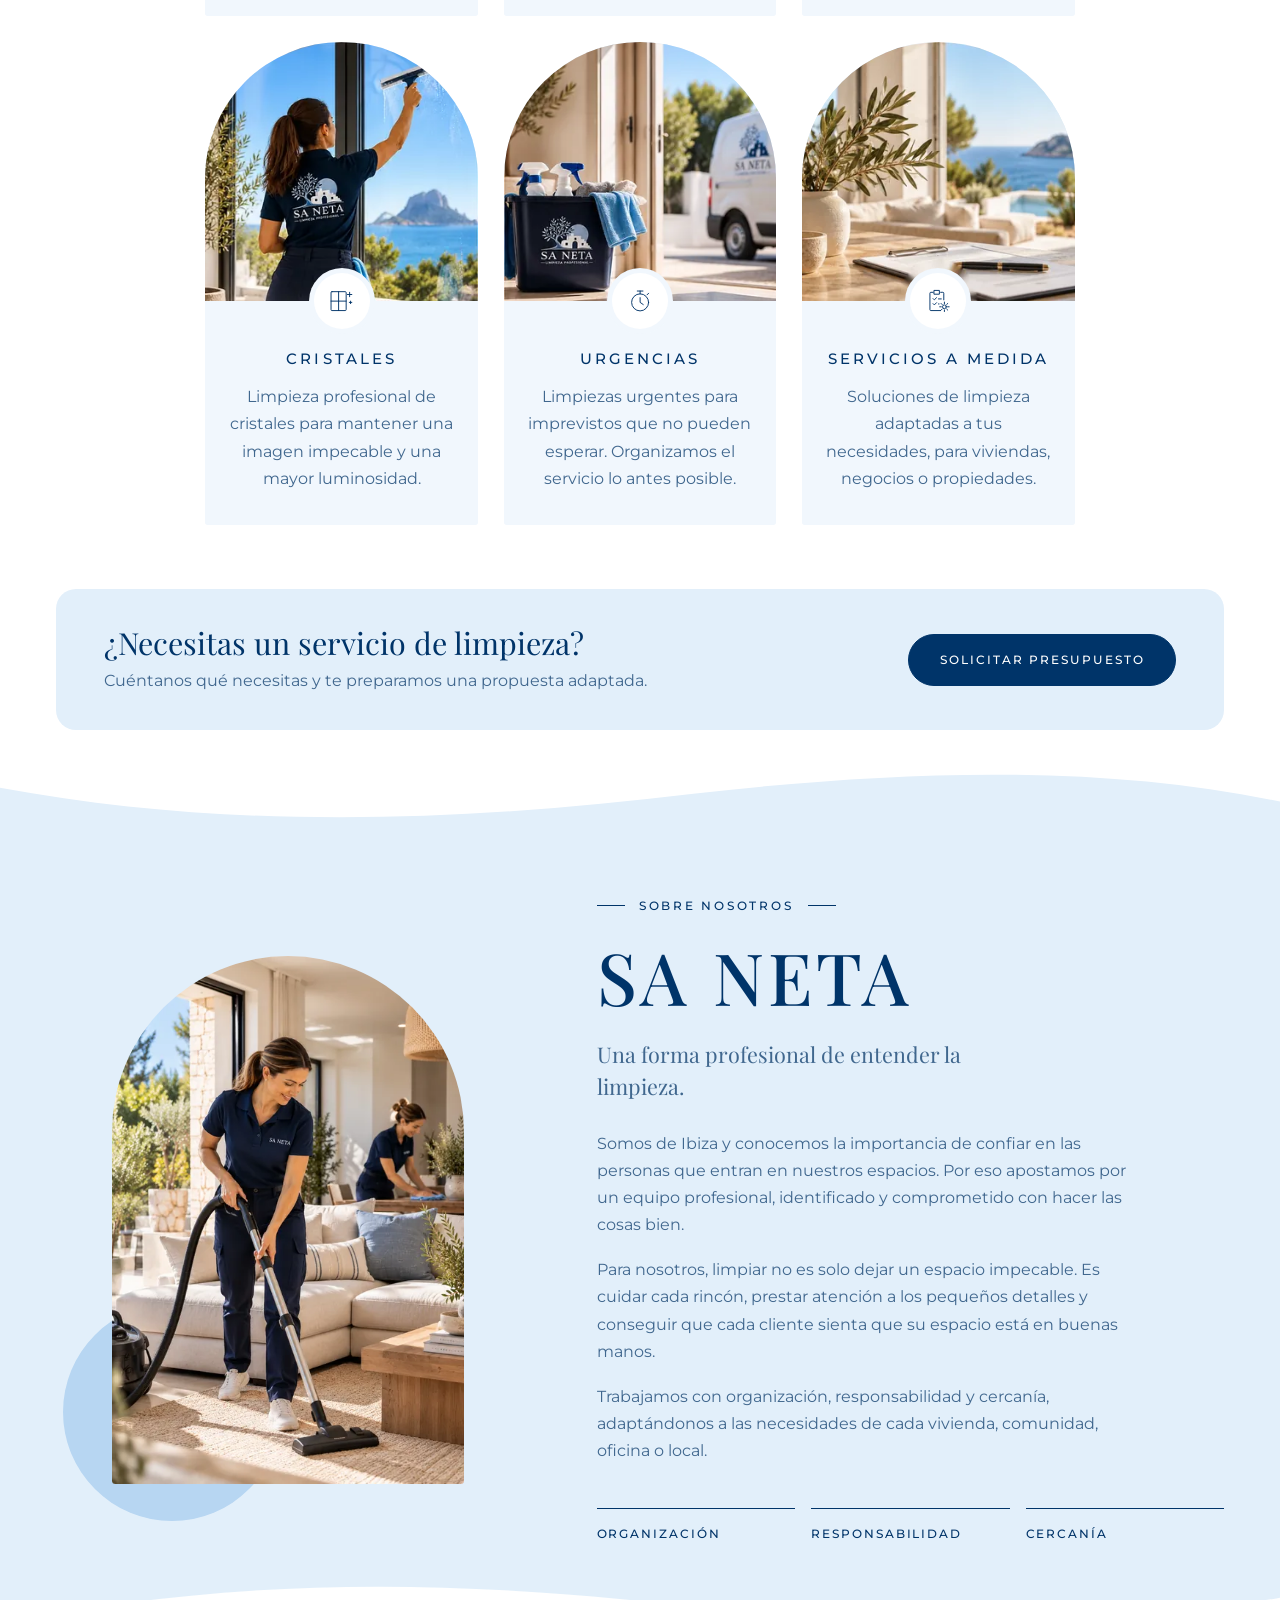
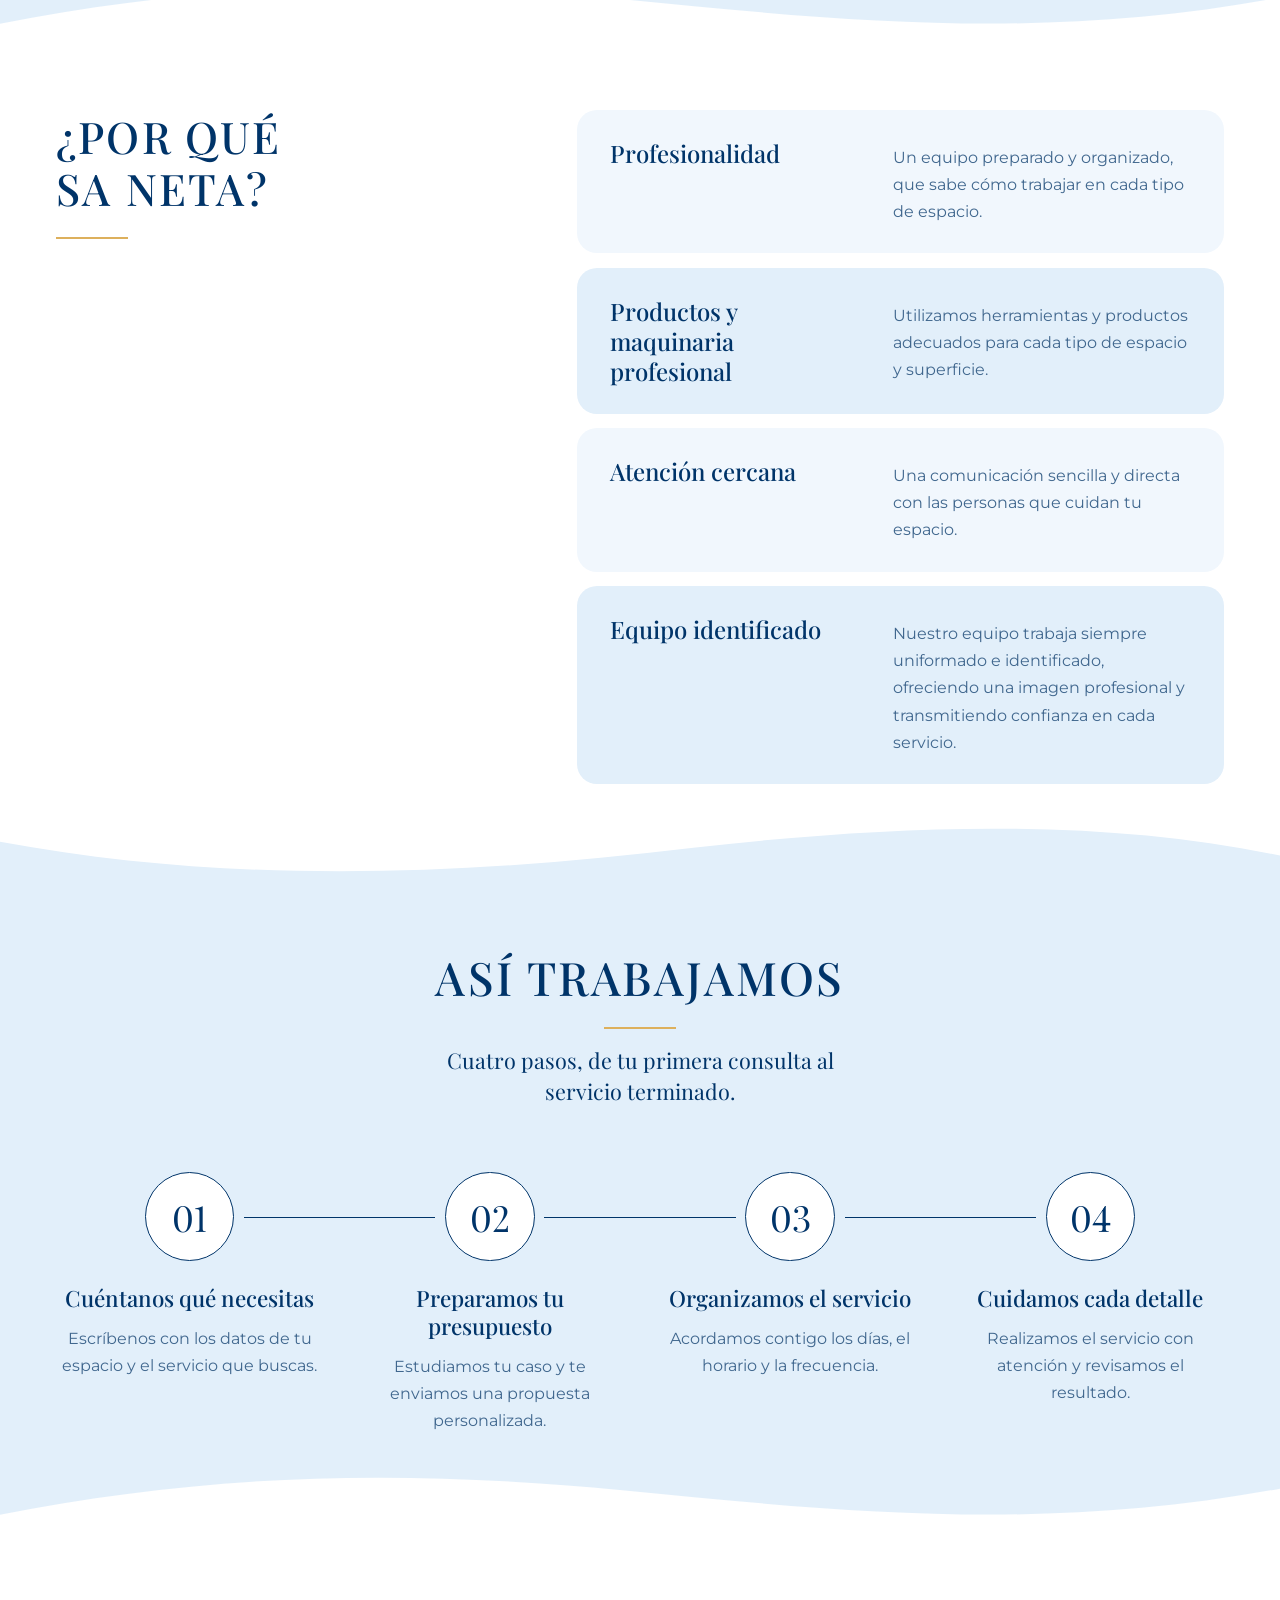
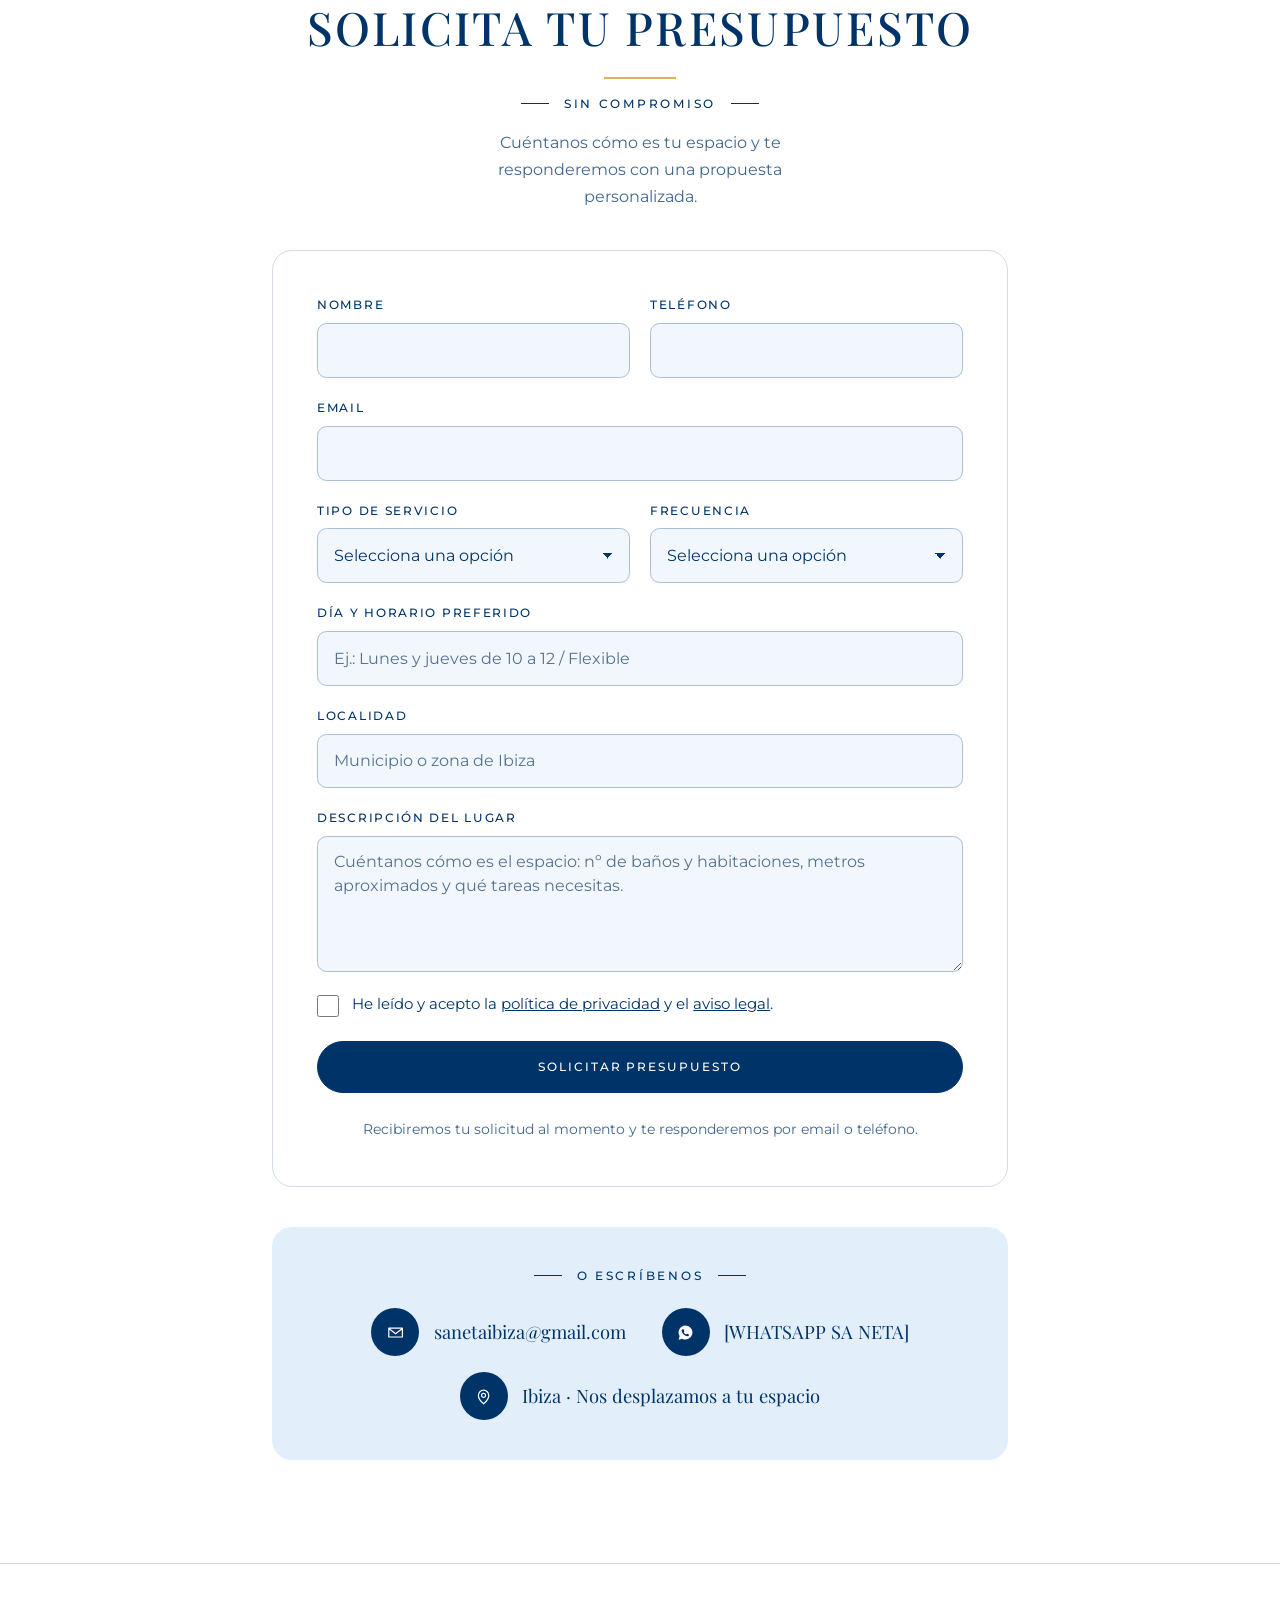
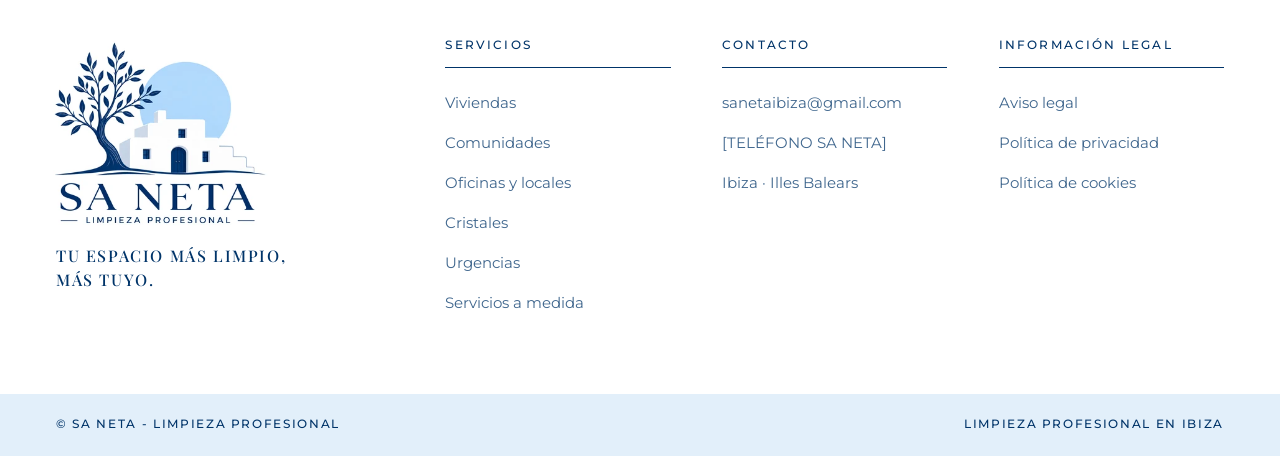
==== commit 8f3994d1: "Add files via upload" ====
--- a/index.html
+++ b/index.html
@@ -250,7 +250,7 @@
               <span class="service-icon" aria-hidden="true"><svg viewBox="0 0 48 48"><path d="M9 23 24 10l15 13M13 20v18h22V20M20 38V28h8v10M31 13.5V10h3.5v6.5"/></svg></span>
             </div>
             <h3><span class="sr-only">Limpieza de </span>Viviendas y villas</h3>
-            <p>Limpieza profesional para hogares que quieren disfrutar de un espacio limpio, cuidado y agradable.</p>
+            <p>Limpieza profesional para hogares que quieren disfrutar de un espacio limpio, cuidado y agradable. Y si lo necesitas, también nos ocupamos de tu ropa de cama y toallas.</p>
           </article>
           <article class="service" data-reveal>
             <div class="service-top">
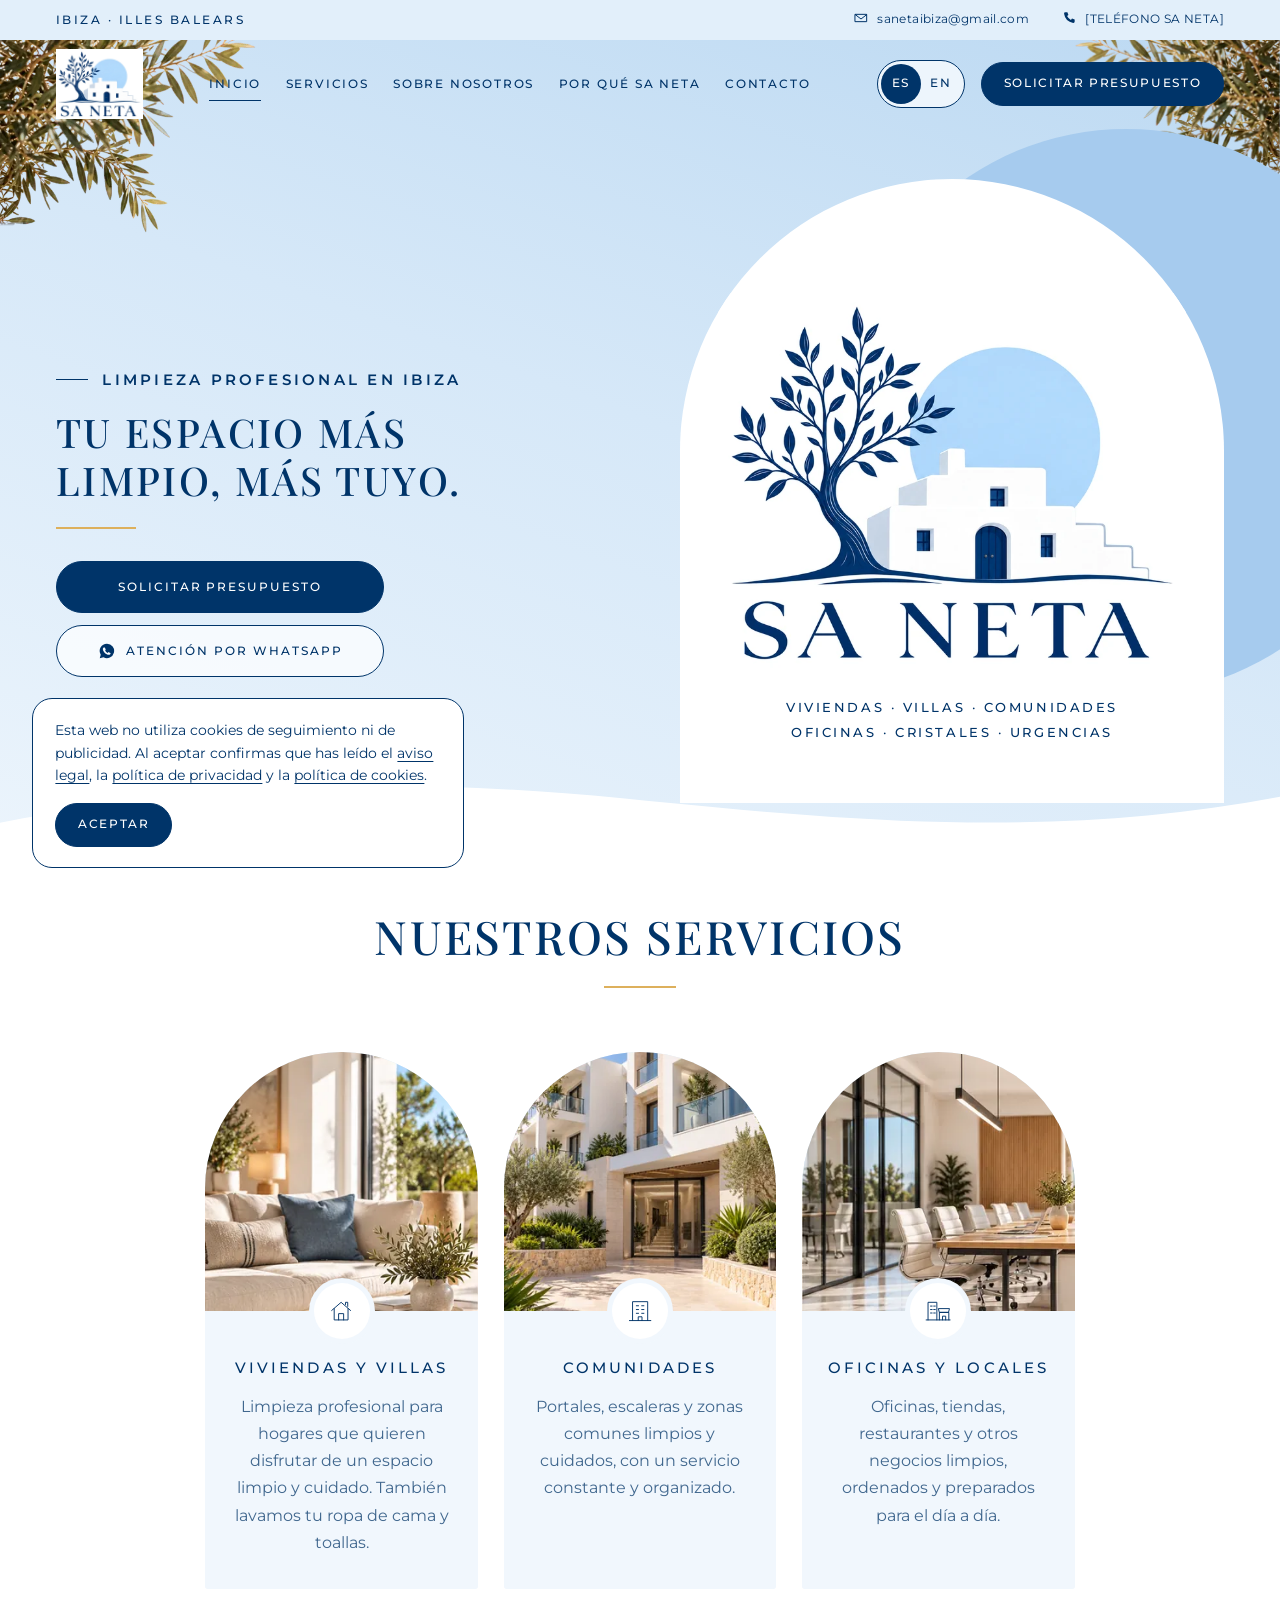
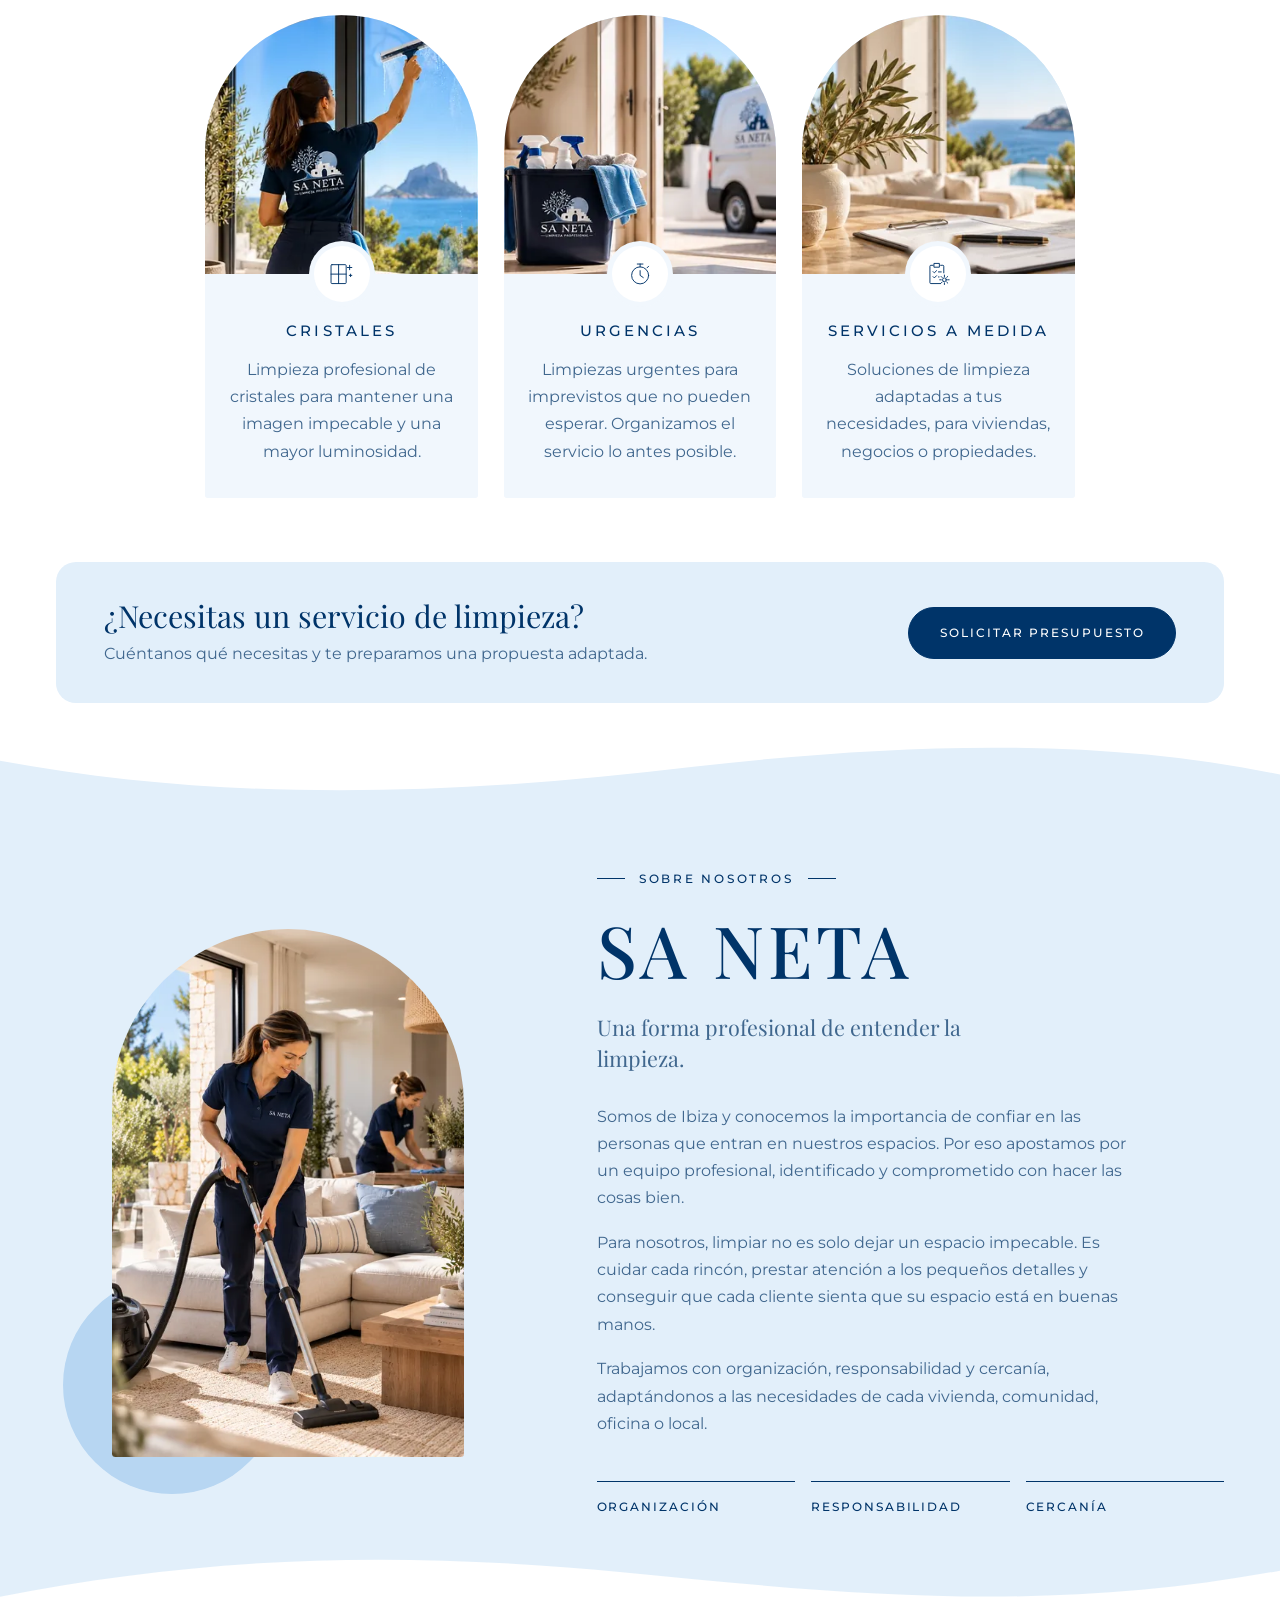
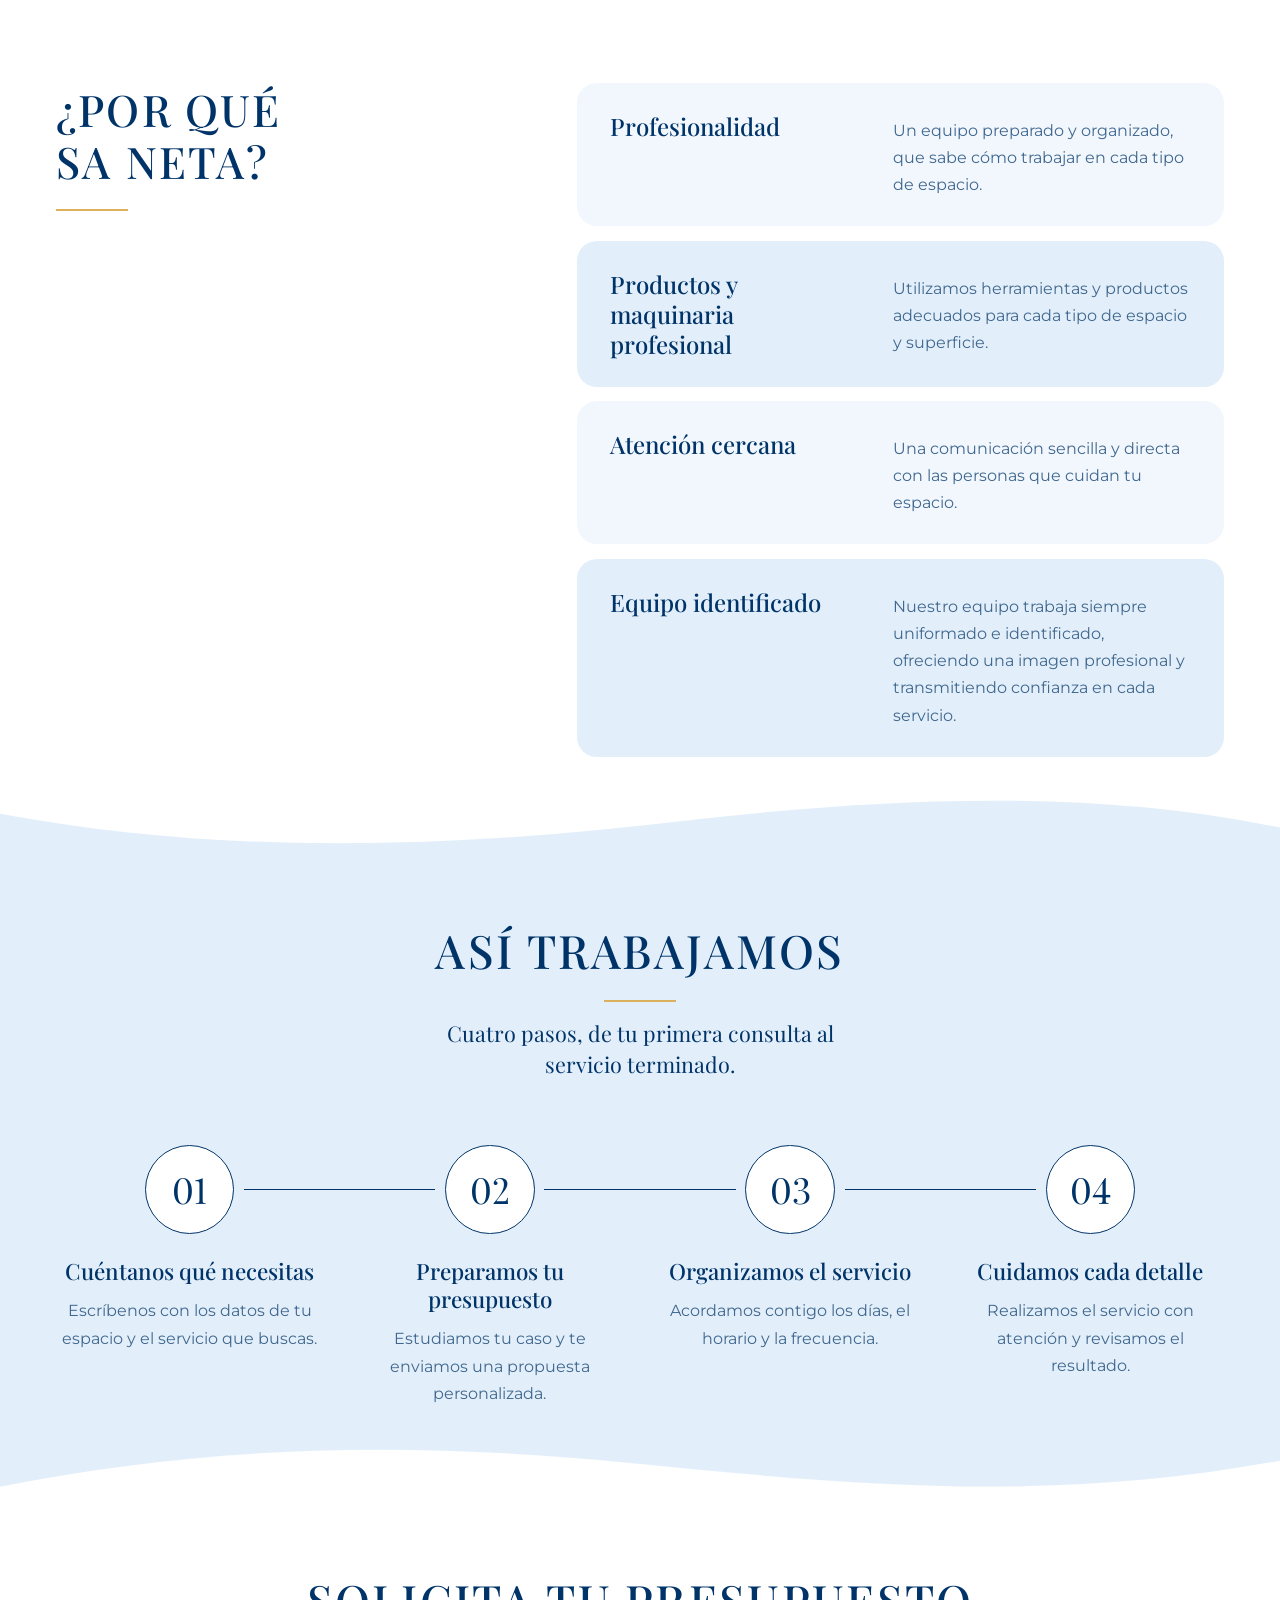
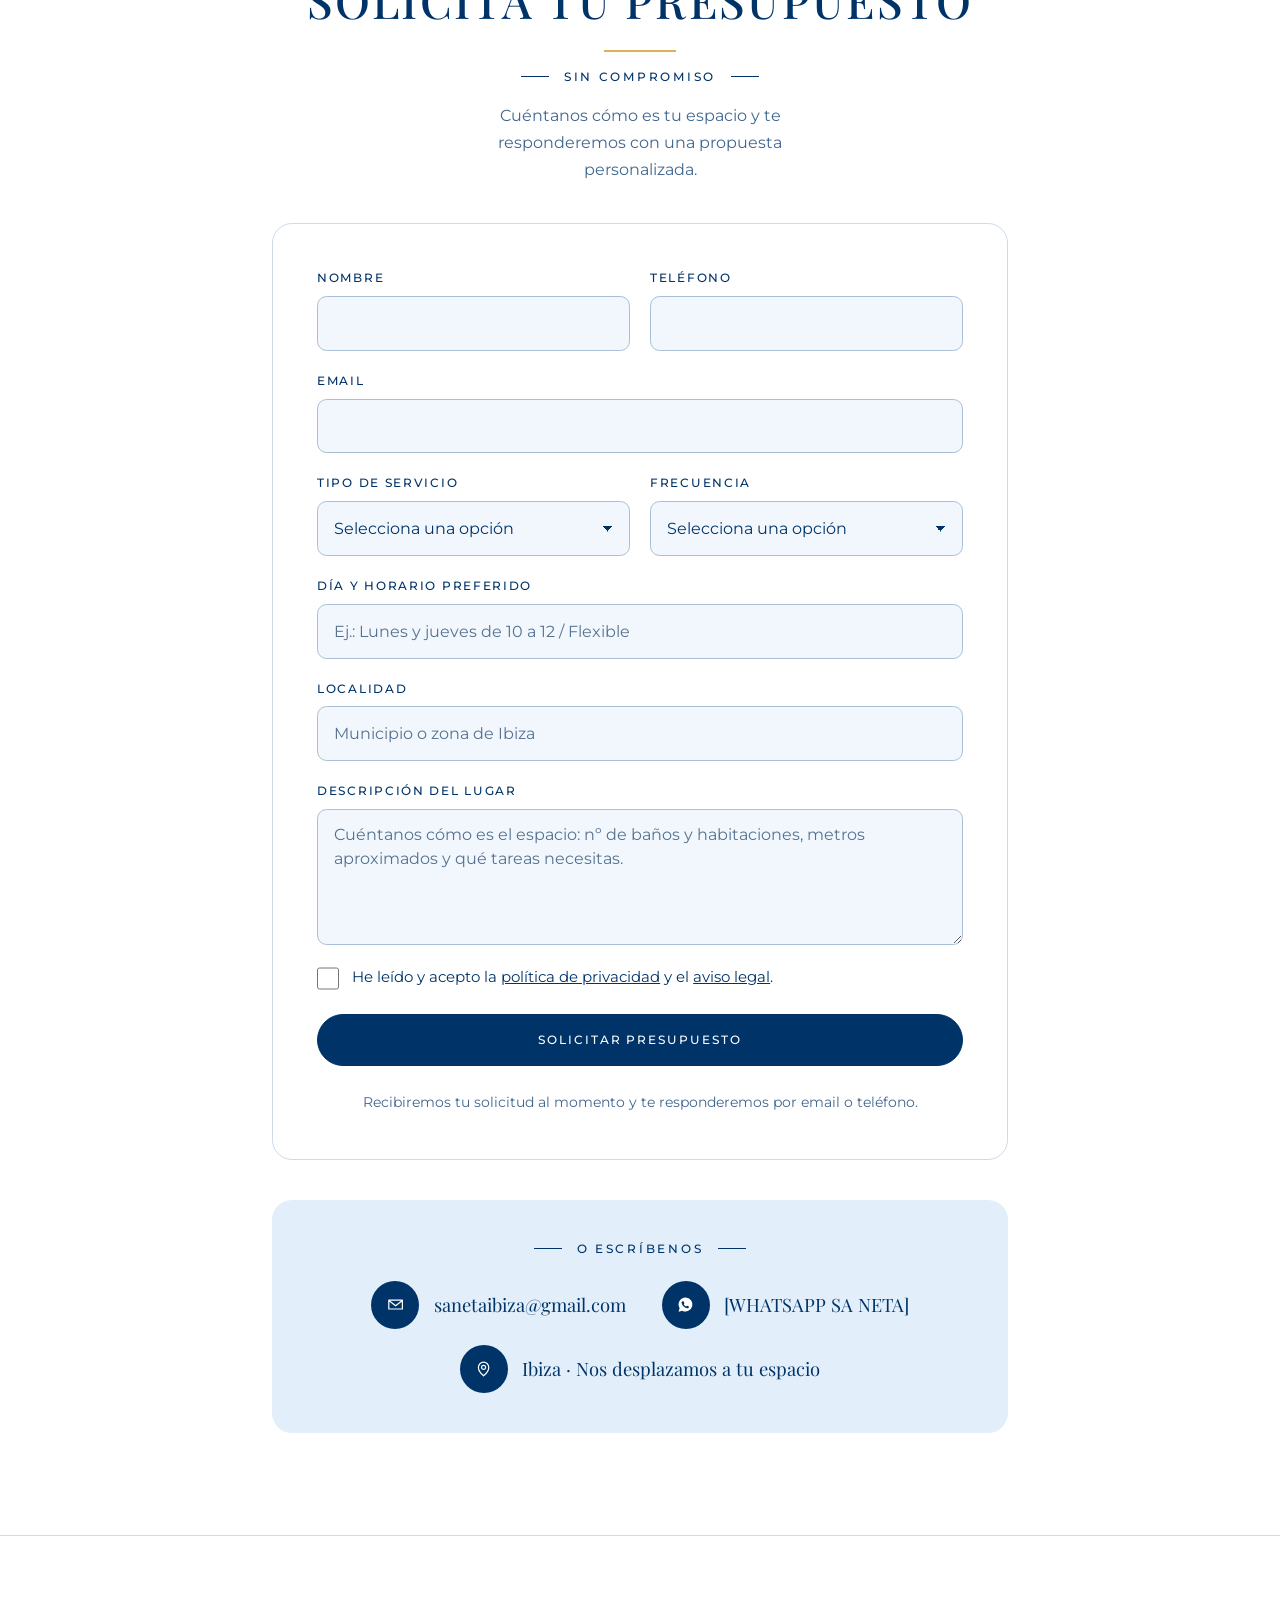
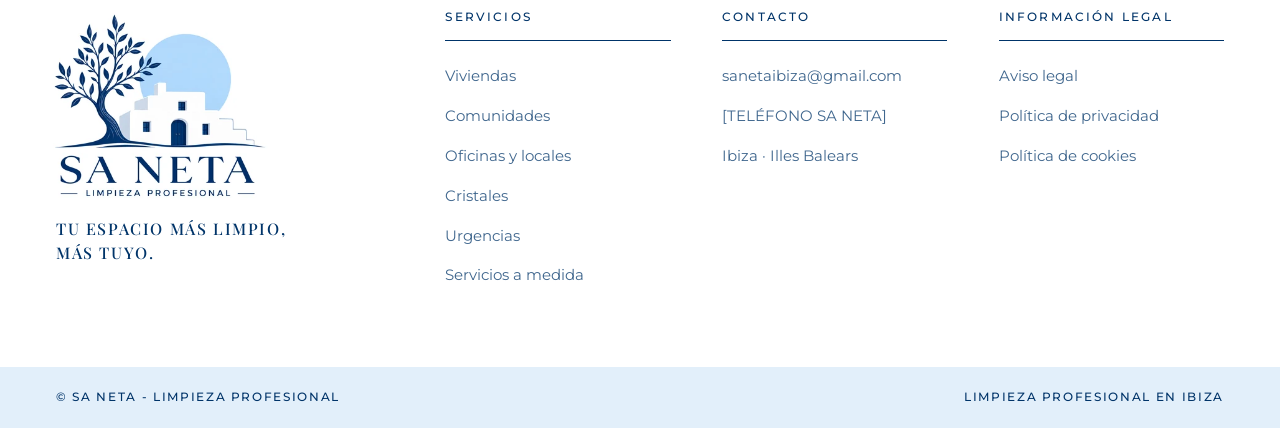
==== commit a45bd920: "Add files via upload" ====
--- a/index.html
+++ b/index.html
@@ -250,7 +250,7 @@
               <span class="service-icon" aria-hidden="true"><svg viewBox="0 0 48 48"><path d="M9 23 24 10l15 13M13 20v18h22V20M20 38V28h8v10M31 13.5V10h3.5v6.5"/></svg></span>
             </div>
             <h3><span class="sr-only">Limpieza de </span>Viviendas y villas</h3>
-            <p>Limpieza profesional para hogares que quieren disfrutar de un espacio limpio, cuidado y agradable. Y si lo necesitas, también nos ocupamos de tu ropa de cama y toallas.</p>
+            <p>Limpieza profesional para hogares que quieren disfrutar de un espacio limpio y cuidado. También lavamos tu ropa de cama y toallas.</p>
           </article>
           <article class="service" data-reveal>
             <div class="service-top">
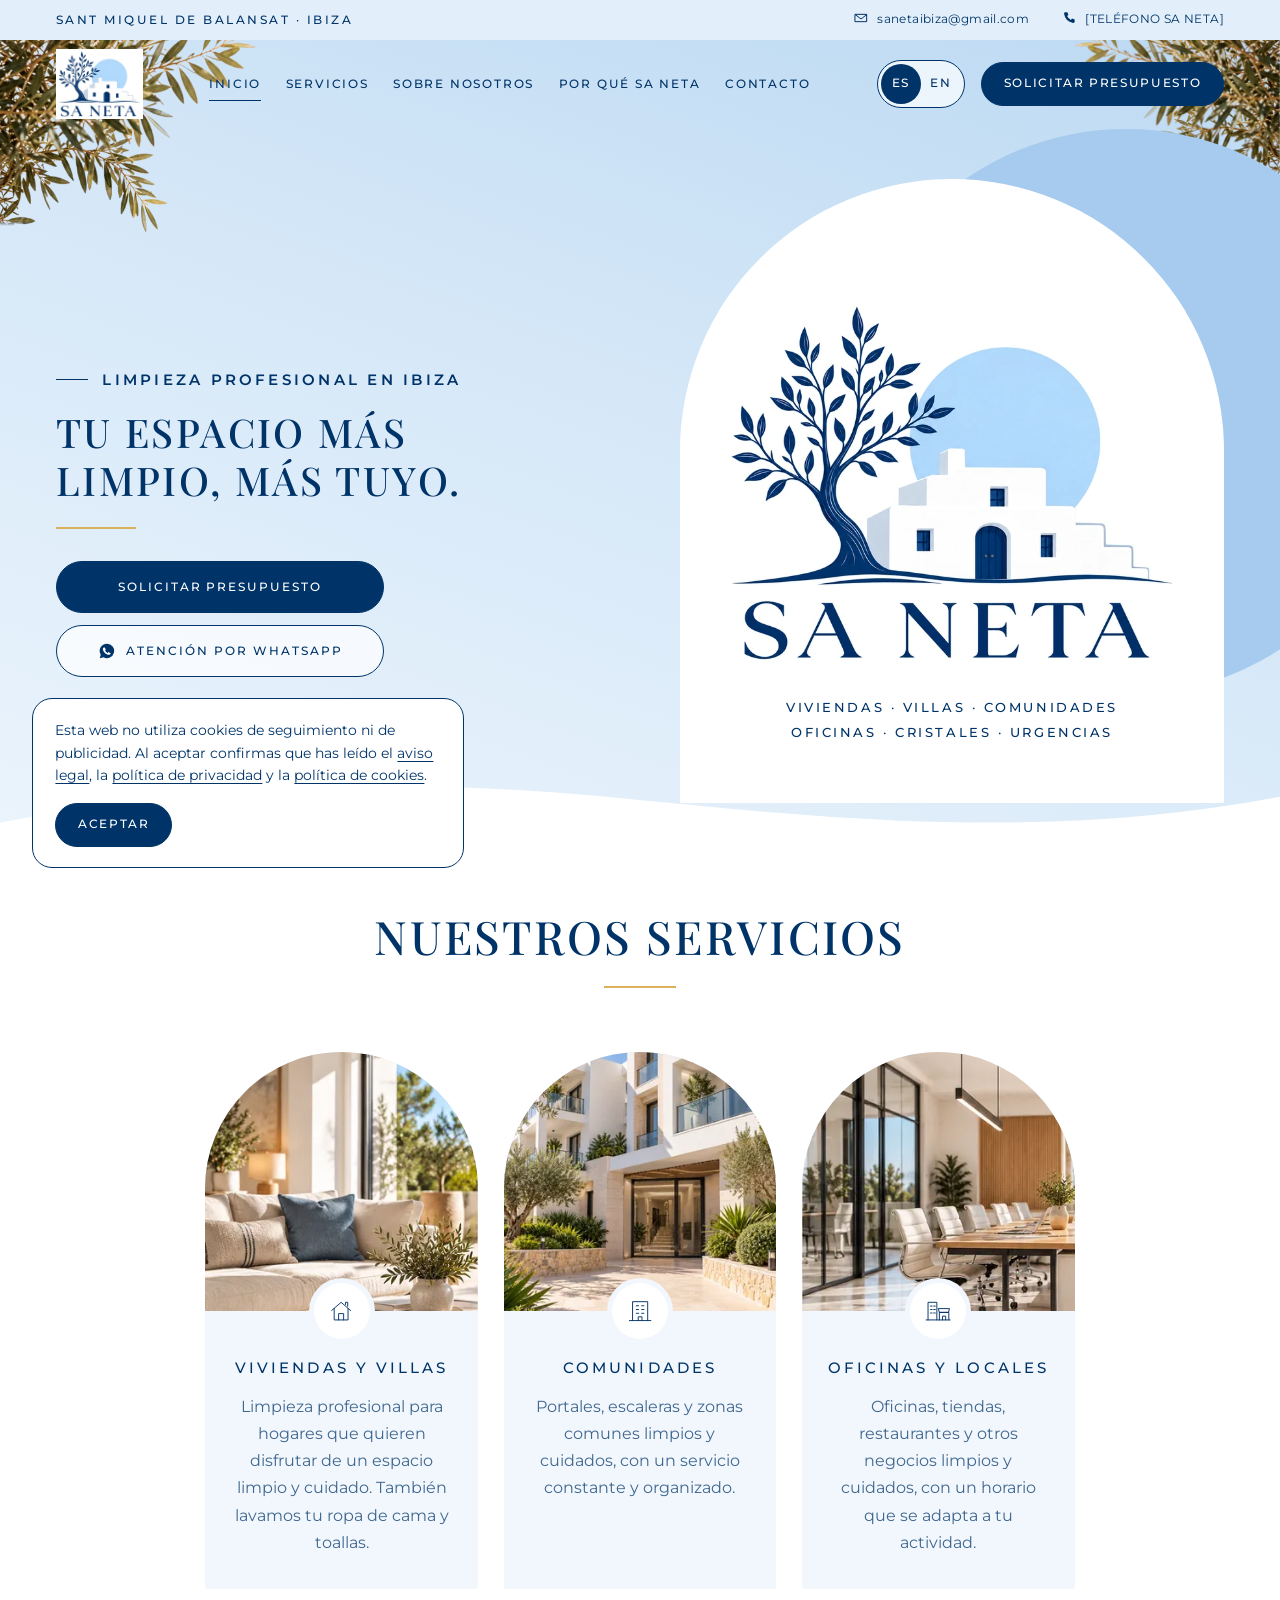
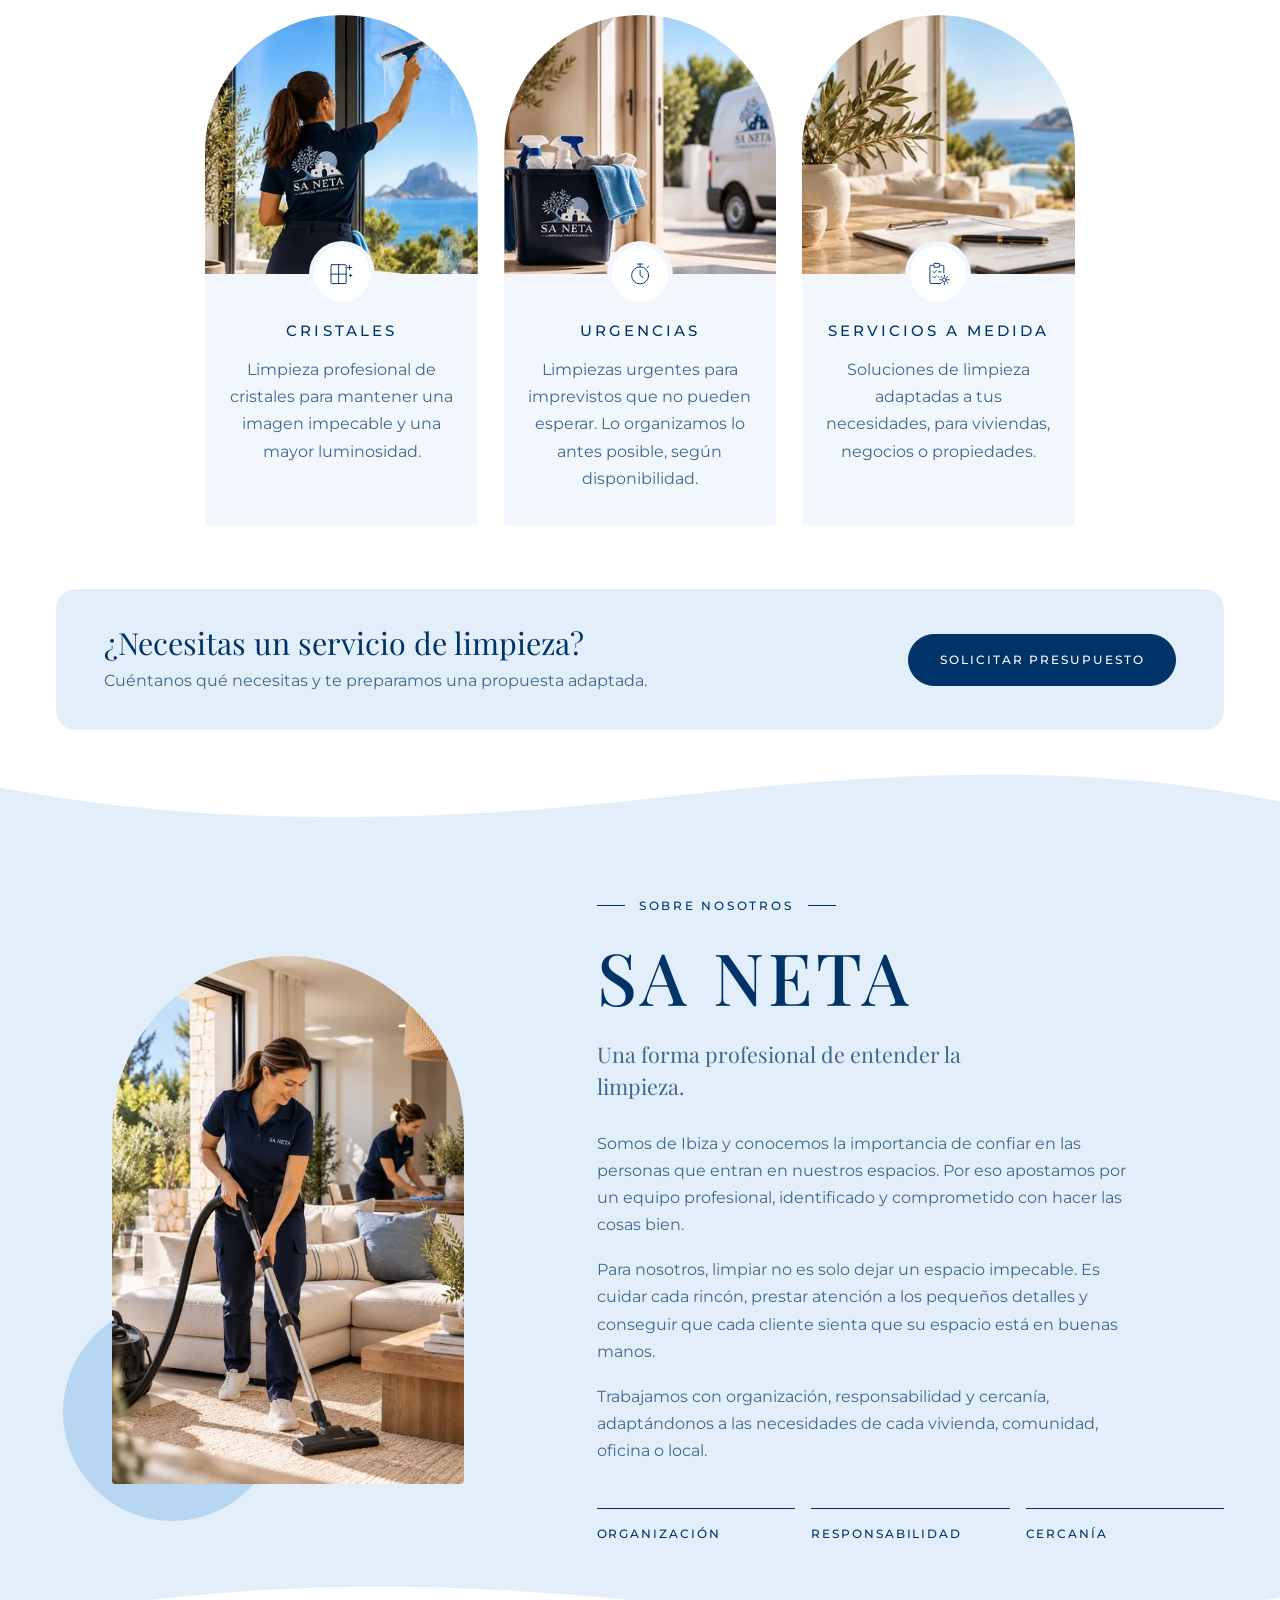
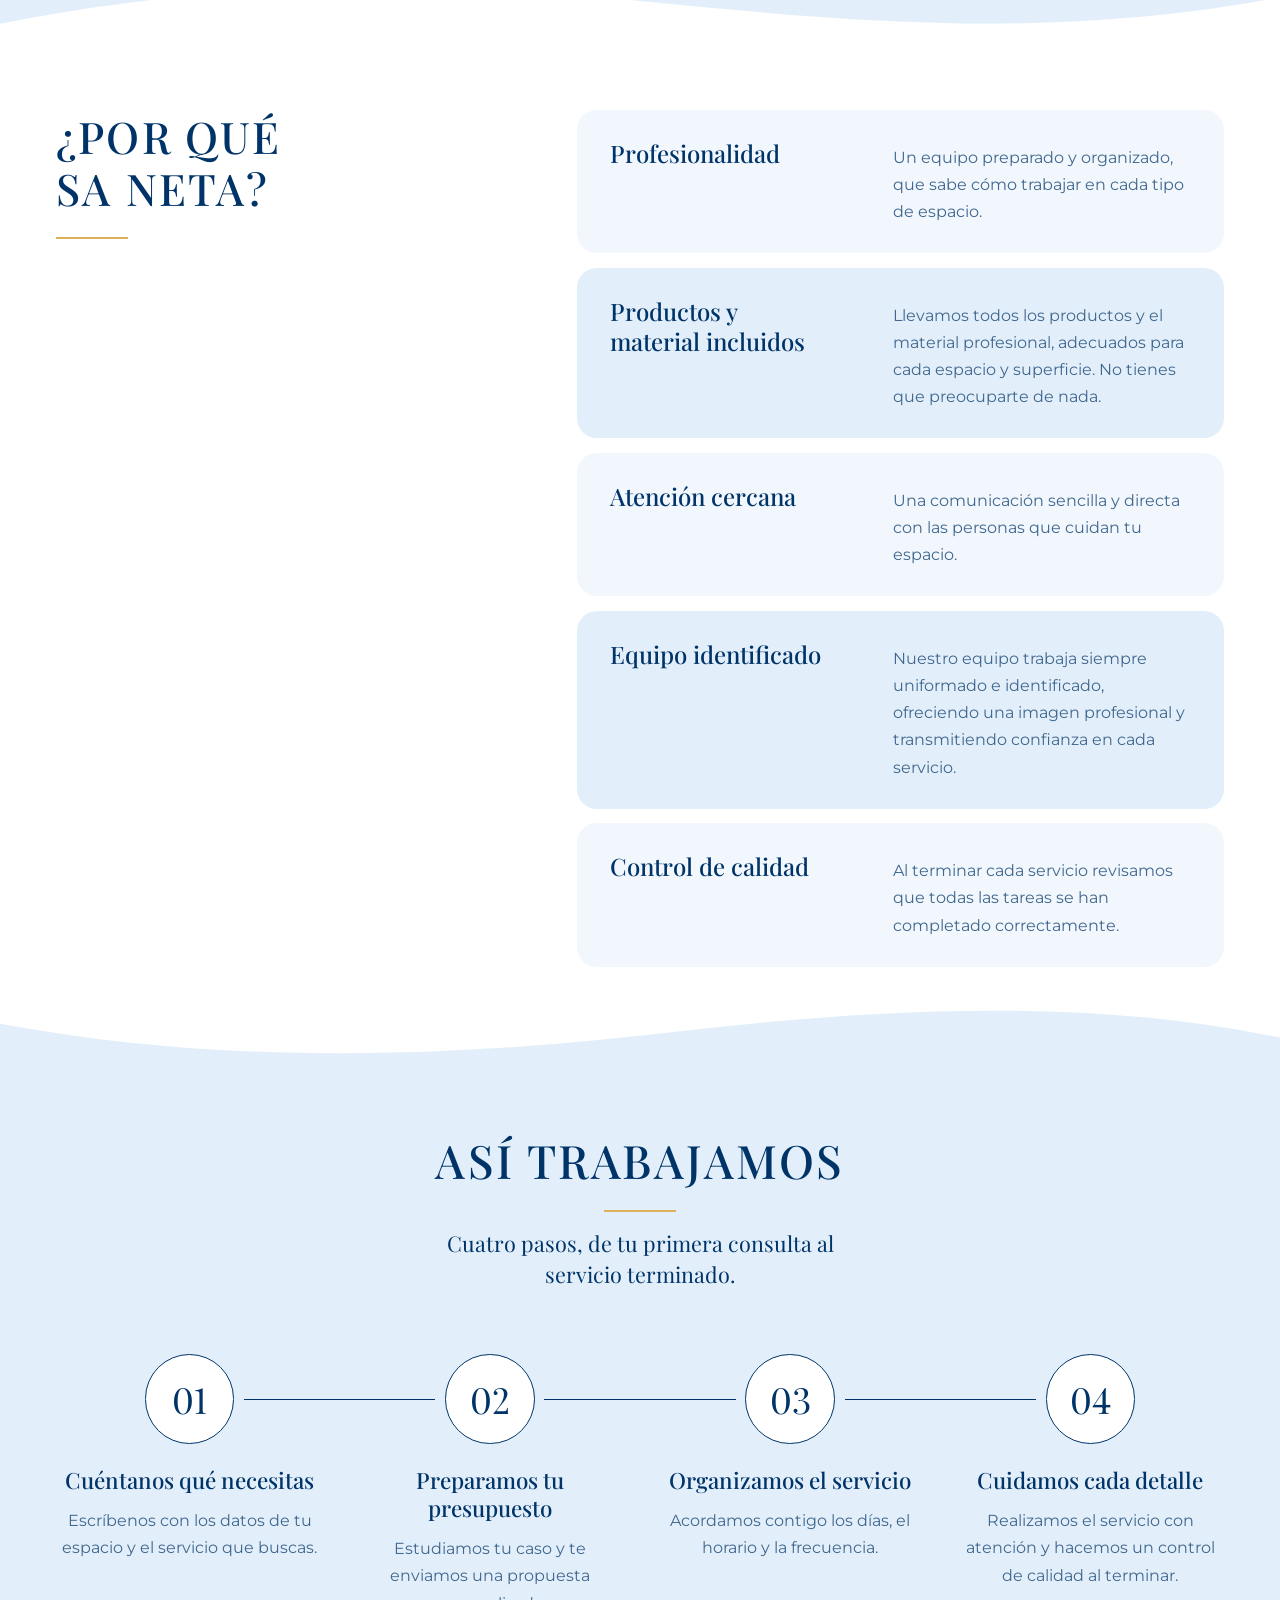
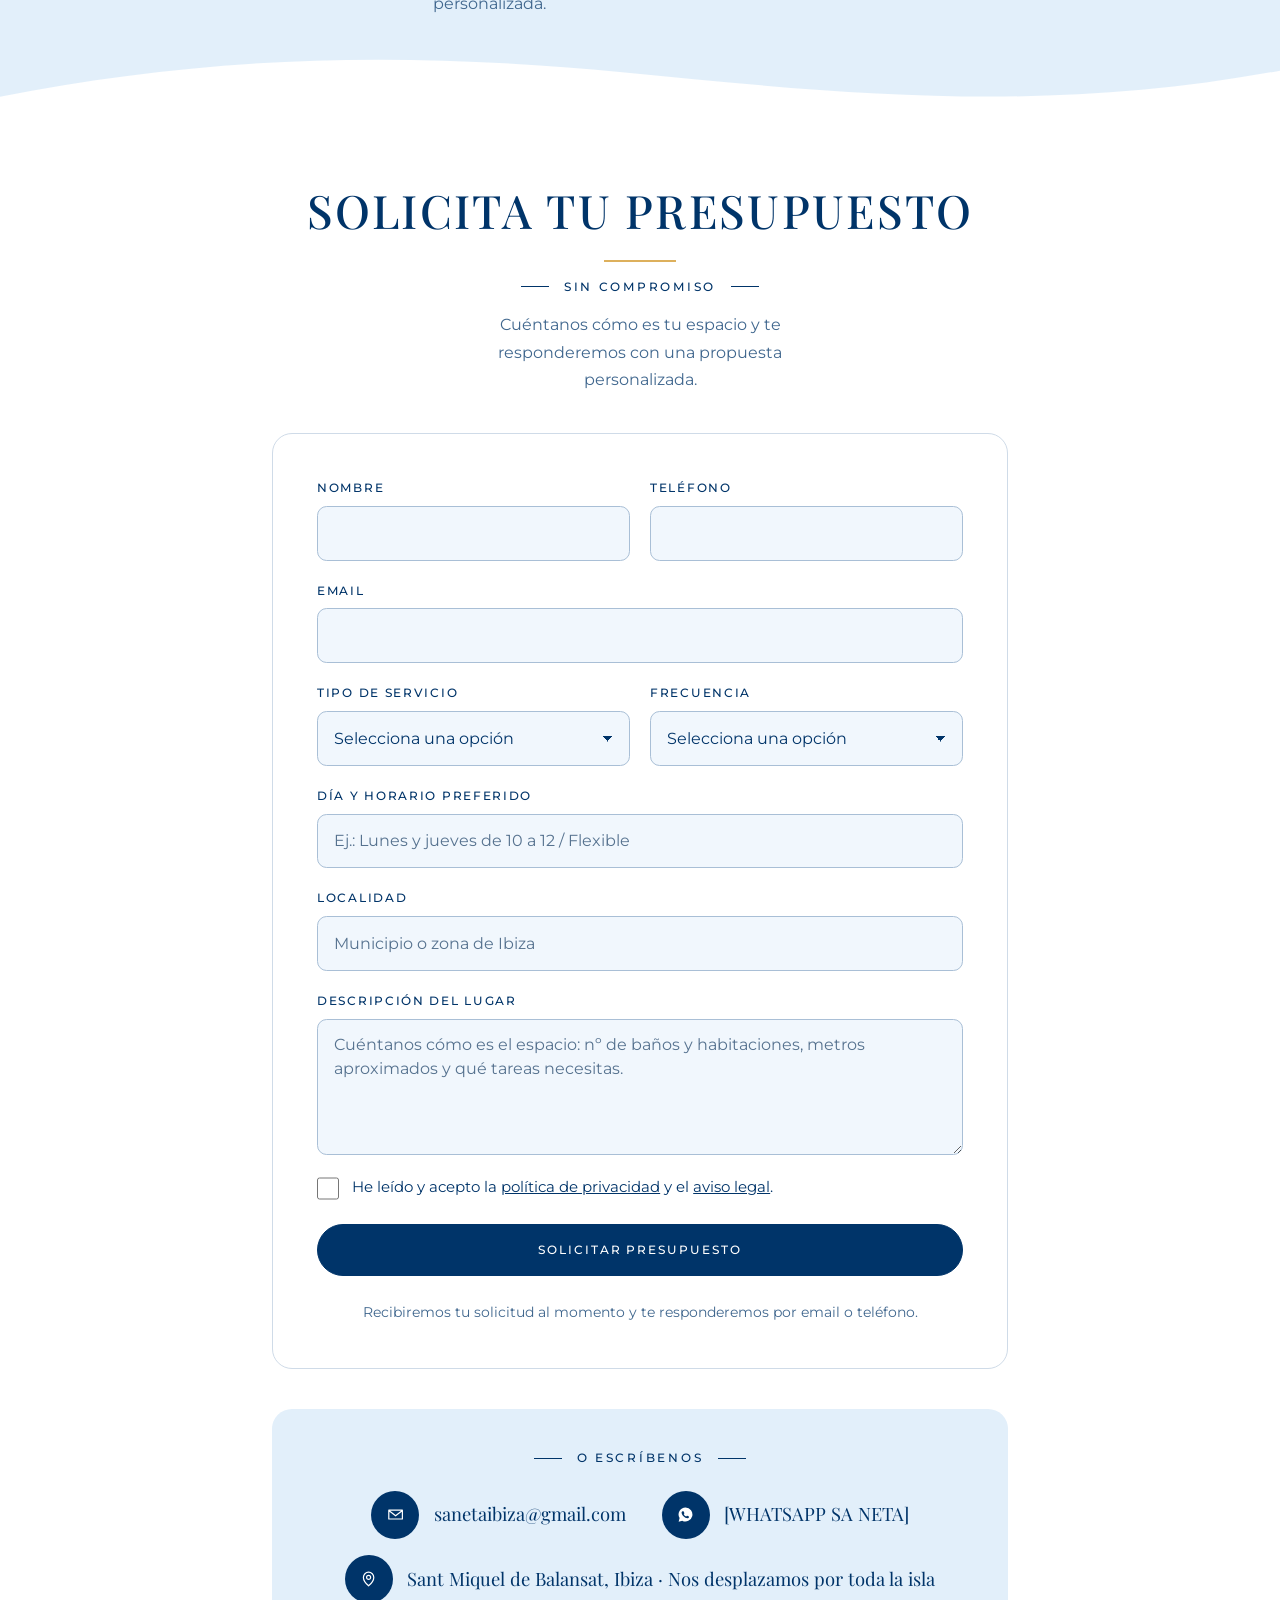
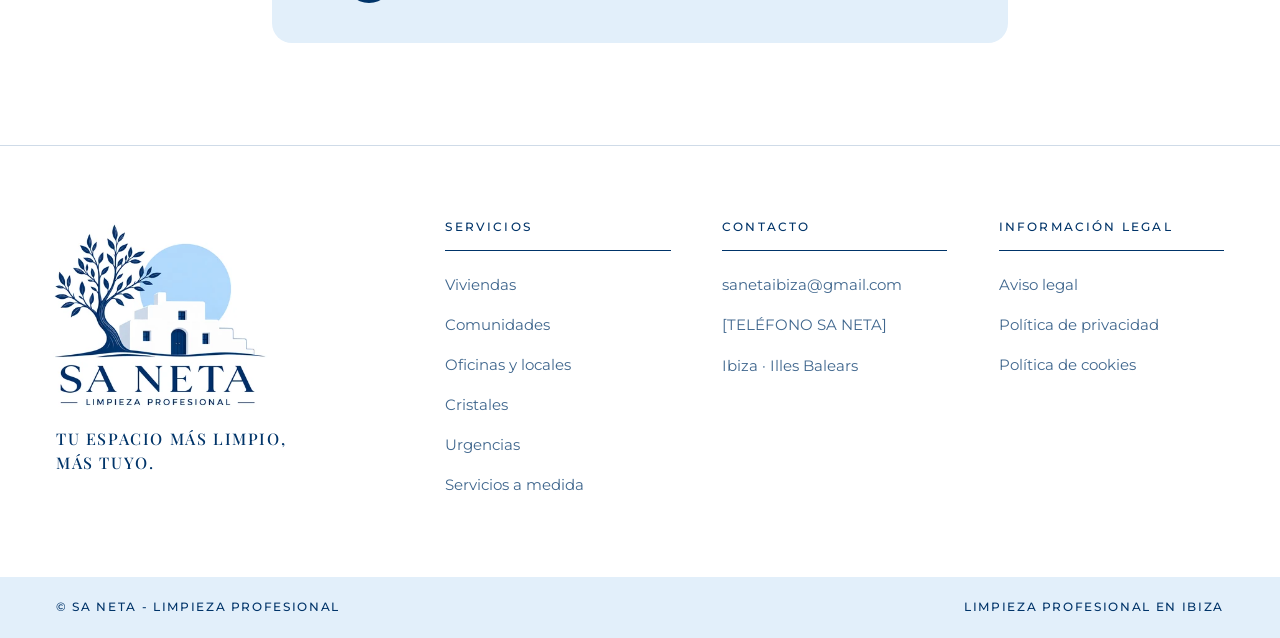
==== commit 9e41718e: "Add files via upload" ====
--- a/index.html
+++ b/index.html
@@ -50,7 +50,7 @@
   <link rel="preload" as="image" type="image/webp" fetchpriority="high" href="assets/logo-simple-720.webp"
         imagesrcset="assets/logo-simple-360.webp 360w, assets/logo-simple-720.webp 720w" imagesizes="(max-width: 899px) 62vw, 26rem">
 
-  <link rel="stylesheet" href="css/styles.css?v=20261102a">
+  <link rel="stylesheet" href="css/styles.css?v=20261124b">
 
   <!-- Datos estructurados (schema.org). Solo contienen información real.
        La web, el logo y el teléfono se añaden solos desde js/config.js (SITE_URL, PHONE) cuando dejan de estar entre corchetes.
@@ -105,7 +105,7 @@
         "itemOffered": {
           "@type": "Service",
           "name": "Limpieza de oficinas y locales en Ibiza",
-          "description": "Oficinas, tiendas, restaurantes y otros negocios limpios, ordenados y preparados para el día a día.",
+          "description": "Oficinas, tiendas, restaurantes y otros negocios limpios y cuidados, con un horario que se adapta a tu actividad.",
           "areaServed": "Ibiza"
         }
       },
@@ -123,7 +123,7 @@
         "itemOffered": {
           "@type": "Service",
           "name": "Limpieza de urgencia en Ibiza",
-          "description": "Limpiezas urgentes para imprevistos que no pueden esperar.",
+          "description": "Limpiezas urgentes para imprevistos que no pueden esperar, según disponibilidad.",
           "areaServed": "Ibiza"
         }
       },
@@ -148,7 +148,7 @@
   <!-- ================= BARRA SUPERIOR (ordenador) ================= -->
   <div class="topbar">
     <div class="wrap topbar-inner">
-      <p class="topbar-place">Ibiza · Illes Balears</p>
+      <p class="topbar-place">Sant Miquel de Balansat · Ibiza</p>
       <ul class="topbar-contact">
         <li><a data-link="email" href="mailto:sanetaibiza@gmail.com"><svg class="icon icon-line" viewBox="0 0 24 24" aria-hidden="true"><path d="M3.5 6.5h17v11h-17Zm0 .5 8.5 6.5 8.5-6.5"/></svg><span data-var="EMAIL">sanetaibiza@gmail.com</span></a></li>
         <li><a data-link="phone" href="#contacto"><svg class="icon" viewBox="0 0 24 24" aria-hidden="true"><path d="M6.6 3.5h3l1.5 4-2 1.6a12 12 0 0 0 5.8 5.8l1.6-2 4 1.5v3a2 2 0 0 1-2.2 2A16.5 16.5 0 0 1 4.6 5.7a2 2 0 0 1 2-2.2Z"/></svg><span data-var="PHONE">[TELÉFONO SA NETA]</span></a></li>
@@ -274,7 +274,7 @@
               <span class="service-icon" aria-hidden="true"><svg viewBox="0 0 48 48"><path d="M8 38V10h14v28M12 16h2.5M17 16h2.5M12 21.5h2.5M17 21.5h2.5M12 27h2.5M17 27h2.5M26 38V26h15v12M25 20h17l-1.5 6h-14ZM31 38v-6h5v6M5 38h38"/></svg></span>
             </div>
             <h3><span class="sr-only">Limpieza de </span>Oficinas y locales</h3>
-            <p>Oficinas, tiendas, restaurantes y otros negocios limpios, ordenados y preparados para el día a día.</p>
+            <p>Oficinas, tiendas, restaurantes y otros negocios limpios y cuidados, con un horario que se adapta a tu actividad.</p>
           </article>
           <article class="service" data-reveal>
             <div class="service-top">
@@ -297,8 +297,8 @@
                    alt="Material de limpieza de SA NETA preparado en la entrada, con la furgoneta al fondo">
               <span class="service-icon" aria-hidden="true"><svg viewBox="0 0 48 48"><circle cx="24" cy="26" r="13.5"/><path d="M24 18.5V26l5 3.5M19.5 8h9M24 8v4.5M35 14l2.5-2.5"/></svg></span>
             </div>
-            <h3><span class="sr-only">Limpieza de </span>Urgencias</h3>
-            <p>Limpiezas urgentes para imprevistos que no pueden esperar. Organizamos el servicio lo antes posible.</p>
+            <h3><span class="sr-only">Servicio de </span>Urgencias</h3>
+            <p>Limpiezas urgentes para imprevistos que no pueden esperar. Lo organizamos lo antes posible, según disponibilidad.</p>
           </article>
           <article class="service" data-reveal>
             <div class="service-top">
@@ -369,8 +369,8 @@
               <p>Un equipo preparado y organizado, que sabe cómo trabajar en cada tipo de espacio.</p>
             </li>
             <li class="reason" data-reveal>
-              <h3>Productos y maquinaria profesional</h3>
-              <p>Utilizamos herramientas y productos adecuados para cada tipo de espacio y superficie.</p>
+              <h3>Productos y material incluidos</h3>
+              <p>Llevamos todos los productos y el material profesional, adecuados para cada espacio y superficie. No tienes que preocuparte de nada.</p>
             </li>
             <li class="reason" data-reveal>
               <h3>Atención cercana</h3>
@@ -379,6 +379,10 @@
             <li class="reason" data-reveal>
               <h3>Equipo identificado</h3>
               <p>Nuestro equipo trabaja siempre uniformado e identificado, ofreciendo una imagen profesional y transmitiendo confianza en cada servicio.</p>
+            </li>
+            <li class="reason" data-reveal>
+              <h3>Control de calidad</h3>
+              <p>Al terminar cada servicio revisamos que todas las tareas se han completado correctamente.</p>
             </li>
         </ul>
       </div>
@@ -412,7 +416,7 @@
           <li class="step" data-reveal>
             <span class="step-num" aria-hidden="true">04</span>
             <h3>Cuidamos cada detalle</h3>
-            <p>Realizamos el servicio con atención y revisamos el resultado.</p>
+            <p>Realizamos el servicio con atención y hacemos un control de calidad al terminar.</p>
           </li>
           </ol>
       </div>
@@ -581,7 +585,7 @@
             </li>
             <li>
               <span class="contact-icon" aria-hidden="true"><svg class="icon icon-line" viewBox="0 0 24 24" aria-hidden="true"><path d="M12 21s6.5-5.6 6.5-10.5a6.5 6.5 0 0 0-13 0C5.5 15.400 12 21 12 21Zm0-8a2.5 2.5 0 1 0 0-5 2.5 2.5 0 0 0 0 5Z"/></svg></span>
-              <span>Ibiza · Nos desplazamos a tu espacio</span>
+              <span>Sant Miquel de Balansat, Ibiza · Nos desplazamos por toda la isla</span>
             </li>
           </ul>
         </div>
@@ -652,6 +656,6 @@
   </nav>
 
   <script src="js/config.js?v=20261103b" defer></script>
-  <script src="js/main.js?v=20261103c" defer></script>
+  <script src="js/main.js?v=20261124b" defer></script>
 </body>
 </html>
--- a/css/styles.css
+++ b/css/styles.css
@@ -266,7 +266,7 @@
   display: none;
   width: 3rem; height: 3rem; padding: 0;
   align-items: center; justify-content: center;
-  background: rgba(255, 255, 255, .7); border: 1px solid var(--navy); border-radius: 50%;
+  background: var(--white); border: 1px solid var(--navy); border-radius: 50%;  /* opaco: la rama de olivo no se ve a través del botón */
   color: var(--navy); cursor: pointer;
 }
 .menu-toggle-bars { display: grid; gap: 5px; width: 1.25rem; }
